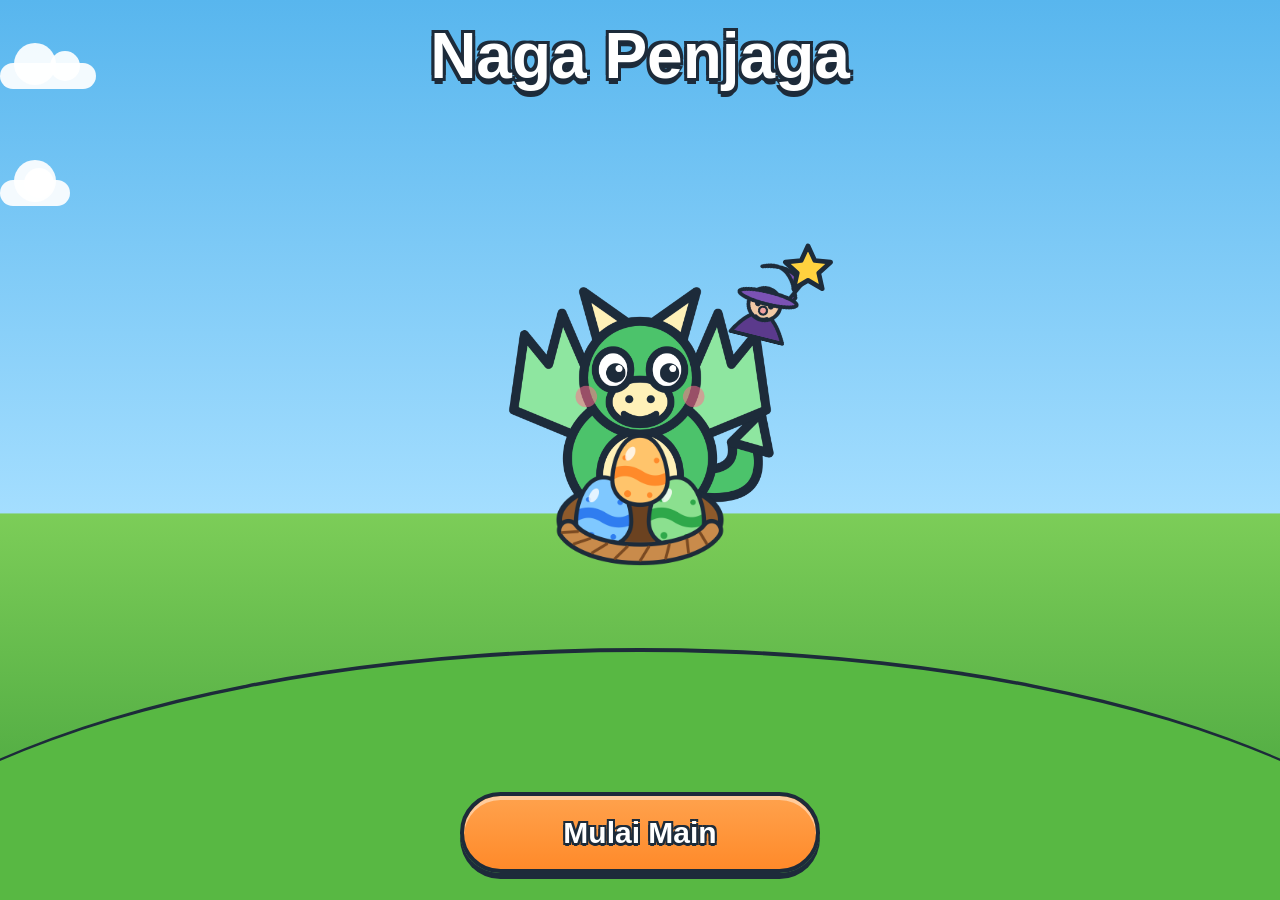
==== index.html @ 7de500db "Menu Jeda: hapus catatan keterangan, tambah modal konfirmasi untuk Ke menu dan Mulai ulang Co-Author" ====
<!DOCTYPE html>
<html lang="id">
<head>
<meta charset="utf-8">
<meta name="viewport" content="width=device-width,initial-scale=1,maximum-scale=1,user-scalable=no">
<meta name="theme-color" content="#14291c">
<title>Naga Penjaga</title>
<style>
*{box-sizing:border-box}
/* ---- Token gaya visual baru (dari papan konsep, lihat gaya/pedoman-gaya-visual.md) ---- */
:root{
  /* gaya kartun garis tebal (cabang redesign-kartun): satu warna garis --ng-garis, garis 4 px, bayangan padat tanpa blur */
  --ng-garis:#1D2B3A;
  --ng-pil-biru:#2F7DF0;--ng-pil-biru-atas:#5B9AF5;--ng-pil-ungu:#9B5DE5;--ng-pil-ungu-atas:#B07BEB;
  --ng-es:#5BC0F0;--ng-api:#FF6B3D;--ng-angin:#4CC36B;--ng-sihir:#7B52B5;
  --ng-panel-biru:#FFF8E7;--ng-panel-ungu:#F1E7FF;--ng-panel-putih:#FFF8E7;--ng-panel-tepi:#1D2B3A;
  --ng-teks:#1D2B3A;--ng-teks-kecil:#46586B;--ng-teks-bayang:#1D2B3A;--ng-hud-gelap:rgba(29,43,58,.6);
  --ng-tombol-utama-atas:#FFA24D;--ng-tombol-utama:#FF8A2A;--ng-tombol-utama-tepi:#1D2B3A;
  --ng-tombol-kedua-atas:#5B9AF5;--ng-tombol-kedua:#2F7DF0;--ng-tombol-kedua-tepi:#1D2B3A;
  --ng-tombol-khusus-atas:#B07BEB;--ng-tombol-khusus:#9B5DE5;--ng-tombol-khusus-tepi:#1D2B3A;
  --ng-tombol-pasif-atas:#B3BFD0;--ng-tombol-pasif:#9AA8BD;--ng-tombol-pasif-tepi:#1D2B3A;
  --ng-r-panel:24px;--ng-r-pil:999px;--ng-r-tombol:999px;
  --ng-bayang-panel:0 7px 0 #1D2B3A;--ng-bayang-pil:0 4px 0 #1D2B3A;
  --ng-kilau-atas:inset 0 4px 0 rgba(255,255,255,.45);--ng-kilau-lembut:linear-gradient(180deg,rgba(255,255,255,.35),rgba(255,255,255,0));
  --ng-huruf:"Nunito","Poppins","Segoe UI","Trebuchet MS",Roboto,"Helvetica Neue",Arial,sans-serif;
}
html,body{margin:0;height:100%;overflow:hidden;background:#18331f;color:var(--ng-teks);font-family:var(--ng-huruf);-webkit-tap-highlight-color:transparent;-webkit-user-select:none;user-select:none}
#stage{position:fixed;left:0;top:0;right:0;bottom:0;display:flex;align-items:center;justify-content:center}
canvas{display:block;touch-action:none;background:#3a6542}
.overlay{position:fixed;left:0;top:0;right:0;bottom:0;display:flex;padding:12px;background:rgba(29,43,58,.72);overflow:auto;-webkit-overflow-scrolling:touch;z-index:5}
.overlay.hidden{display:none}
.panel{margin:auto;width:100%;max-width:480px;background:linear-gradient(180deg,var(--ng-panel-putih),var(--ng-panel-biru));border:4px solid var(--ng-panel-tepi);border-radius:var(--ng-r-panel);padding:18px 16px 20px;box-shadow:var(--ng-bayang-panel);color:var(--ng-teks)}
h1{margin:0 0 2px;font-size:26px;line-height:1.2;font-weight:800}
h2{margin:0 0 6px;font-size:26px;line-height:1.25;font-weight:800}
h3{margin:16px 0 8px;font-size:13px;letter-spacing:.05em;text-transform:uppercase;color:var(--ng-teks-kecil);font-weight:800}
.sub{margin:0;color:var(--ng-teks-kecil);font-size:15px;line-height:1.4;font-weight:600}
.seg button,.chip{font:inherit;color:var(--ng-teks);cursor:pointer;border:3px solid var(--ng-garis);background:#fff;border-radius:16px;box-shadow:0 3px 0 var(--ng-garis)}
.seg button.sel,.chip.sel{border-color:var(--ng-garis) !important;background:linear-gradient(180deg,var(--ng-tombol-kedua-atas),var(--ng-tombol-kedua)) !important;color:#fff;text-shadow:-1.5px -1.5px 0 #1D2B3A,1.5px -1.5px 0 #1D2B3A,-1.5px 1.5px 0 #1D2B3A,1.5px 1.5px 0 #1D2B3A,0 2px 0 #1D2B3A;box-shadow:inset 0 3px 0 rgba(255,255,255,.4),0 3px 0 var(--ng-garis)}
.seg{display:grid;grid-template-columns:1fr 1fr;gap:8px}
.seg button{padding:12px 8px;font-size:15px;min-height:46px;font-weight:700}
.chips{display:grid;grid-template-columns:1fr 1fr;gap:8px}
.chip{padding:12px 8px;font-size:17px;font-weight:800;min-height:48px}
.btn{--atas:var(--ng-tombol-kedua-atas);--isi:var(--ng-tombol-kedua);--tepi:var(--ng-tombol-kedua-tepi);position:relative;font:inherit;font-weight:800;font-size:17px;min-height:48px;padding:10px 18px;border-radius:var(--ng-r-tombol);border:4px solid var(--tepi);background:linear-gradient(180deg,var(--atas),var(--isi));color:#fff;cursor:pointer;text-shadow:-2px -2px 0 var(--tepi),2px -2px 0 var(--tepi),-2px 2px 0 var(--tepi),2px 2px 0 var(--tepi),0 3px 0 var(--tepi);box-shadow:var(--ng-kilau-atas),0 5px 0 var(--tepi)}
.btn::after{content:"";position:absolute;left:12px;right:12px;top:4px;height:32%;border-radius:999px;background:var(--ng-kilau-lembut);pointer-events:none}
.btn:active{transform:translateY(3px);box-shadow:var(--ng-kilau-atas),0 1px 0 var(--tepi)}
.btn.primary{--atas:var(--ng-tombol-utama-atas);--isi:var(--ng-tombol-utama);--tepi:var(--ng-tombol-utama-tepi)}
.btn.khusus{--atas:var(--ng-tombol-khusus-atas);--isi:var(--ng-tombol-khusus);--tepi:var(--ng-tombol-khusus-tepi)}
.btn.pasif{--atas:var(--ng-tombol-pasif-atas);--isi:var(--ng-tombol-pasif);--tepi:var(--ng-tombol-pasif-tepi)}
.big{width:100%;margin-top:18px;font-size:19px}
.row{display:flex;gap:8px;margin-top:16px}
.row .btn{flex:1}
.stats{display:grid;grid-template-columns:1fr 1fr;gap:8px;margin:12px 0 0;font-size:14px}
.stats div{background:#fff;border:3px solid var(--ng-garis);border-radius:12px;padding:6px 8px;color:var(--ng-teks-kecil)}
.stats b{display:block;font-size:20px;color:var(--ng-teks)}
.note{font-size:12.5px;color:#5568a0;margin-top:12px;line-height:1.45;font-weight:600}
.story-emoji{font-size:84px;text-align:center;line-height:1.15;margin-top:4px;min-height:96px}
.story-emoji img{height:1.1em;width:auto;max-width:46%;object-fit:contain;vertical-align:middle;filter:drop-shadow(0 4px 3px rgba(20,30,80,.3))}
.story-text{font-size:22px;text-align:center;line-height:1.35;margin:8px 4px 4px;font-weight:800;min-height:90px}
.dots{display:flex;gap:8px;justify-content:center;margin:10px 0 4px}
.dot{width:10px;height:10px;border-radius:50%;background:#b4c4ea}
.dot.on{background:var(--ng-tombol-utama)}
.link{display:block;margin:6px auto 0;background:none;border:0;color:#3a5fa8;font:inherit;font-weight:700;text-decoration:underline;padding:12px;cursor:pointer;min-height:44px}
.rv{background:#fff;border:3px solid var(--ng-garis);border-radius:12px;padding:8px 10px;margin-top:8px;font-size:15px;line-height:1.4;border-left:8px solid var(--ng-api);color:var(--ng-teks)}
.rv.ok{border-left-color:var(--ng-angin)}
.rv small{display:block;color:#5568a0;font-size:12.5px}
.rv b{font-size:17px}
#rvList{max-height:52vh;overflow:auto;margin-top:6px}
.cols{display:block}
@media (max-height:780px) and (min-width:600px){          /* layar pendek dan lebar (HP mendatar, laptop kecil, 1280x720, 1024x600): menu dua kolom dan jarak dirapatkan; target sentuh tetap minimal 44 piksel */
  .overlay{padding:8px}
  .panel{padding:12px 14px 14px;border-radius:16px}
  #menu .panel{max-width:760px}
  .cols{display:grid;grid-template-columns:1fr 1fr;gap:0 18px;align-items:start}
  h1{font-size:22px} h2{font-size:21px;margin-bottom:4px}
  h3{margin:10px 0 5px;font-size:12px}
  .sub{font-size:13px;line-height:1.35}
  .seg button{min-height:44px;padding:8px 6px;font-size:14px}
  .chips{grid-template-columns:1fr 1fr 1fr;gap:6px}
  .chip{min-height:44px;padding:4px 2px;font-size:13px;line-height:1.1}
  .big{margin-top:12px;font-size:17px}
  .note{font-size:11.5px;line-height:1.35;margin-top:8px}
  .story-emoji{font-size:52px;min-height:60px;margin-top:0}
  .story-text{font-size:18px;min-height:60px;margin:4px 4px 2px}
  .dots{margin:6px 0 2px}
  .link{padding:8px;margin-top:2px}
  .stats{grid-template-columns:repeat(3,1fr);gap:6px;margin-top:8px;font-size:12px}
  .stats div{padding:6px 8px}
  .stats b{font-size:17px}
  .row{margin-top:10px}
  #rvList{max-height:42vh}
}
@media (max-width:599px) and (max-height:900px){          /* HP tegak: tombol dan jarak sedikit dirapatkan supaya menu tetap muat tanpa digulir; target sentuh tetap ≥ 44 px */
  .seg button{min-height:44px;padding:9px 8px}
  .chip{min-height:44px;padding:8px 6px;font-size:16px}
  h3{margin:12px 0 6px}
  .big{margin-top:12px}
  .note{font-size:12px;line-height:1.35;margin-top:8px}
}
@media (max-width:599px) and (max-height:700px){          /* HP tegak pendek (±640 tinggi): menu dirapatkan lagi supaya tampil utuh tanpa digulir; target sentuh tetap ≥ 44 px */
  .panel{padding:12px 14px 14px}
  .sub{font-size:13px;line-height:1.3}
  h3{margin:8px 0 4px;font-size:12px}
  .seg button{min-height:44px;padding:6px 8px;font-size:14px}
  .chips{grid-template-columns:1fr 1fr 1fr;gap:6px}
  .chip{min-height:44px;padding:4px 2px;font-size:13px;line-height:1.1}
  .big{margin-top:10px}
  .tg{min-height:44px}
  #setbar{margin-bottom:4px}
}
@media (max-height:400px) and (min-width:600px){          /* HP mendatar paling pendek (±360): dirapatkan lagi supaya menu dan layar selesai tidak perlu digulir */
  .panel{padding:6px 12px 8px}
  h1{font-size:20px} h2{font-size:19px;margin-bottom:2px}
  h3{margin:6px 0 4px}
  .sub{font-size:12px;line-height:1.3}
  .big{margin-top:8px}
  .note{font-size:10.5px;margin-top:5px;line-height:1.25}
  .big{min-height:44px;padding:6px 18px}
  .stats{margin-top:6px} .stats div{padding:4px 8px} .stats b{font-size:16px}
  .row{margin-top:8px}
  #end .row + .row{margin-top:6px !important}
  #rvList{max-height:36vh}
}
.lp-ico{font-size:64px;line-height:1.2;margin-bottom:4px}
.hp{display:inline-block;width:.5em;height:.88em;vertical-align:-.1em;border:.07em solid var(--ng-garis);border-radius:.12em;background:#fff;box-shadow:0 .05em 0 var(--ng-garis)}
.lp-ico span{display:inline-block;transition:transform .25s}
.lp-ico span.lebar{transform:rotate(90deg)}
@media (max-height:780px) and (min-width:600px){.lp-ico{font-size:48px}}
/* ---- Tombol pengaturan Musik / Suara / Efek gambar (dipakai di menu dan di menu Jeda) ---- */
.tgbar{display:flex;gap:6px;flex:none}
.tg{flex:1 1 0;min-width:64px;min-height:48px;padding:3px 4px;font:inherit;cursor:pointer;border:3px solid var(--ng-garis);background:var(--ng-panel-putih);color:var(--ng-teks);border-radius:16px;display:flex;flex-direction:column;align-items:center;justify-content:center;gap:0;line-height:1.05;box-shadow:0 3px 0 var(--ng-garis)}
.tg-i{position:relative;display:block;height:20px}
.tg-i svg{width:20px;height:20px;display:block;fill:none;stroke:currentColor;stroke-width:2.6;stroke-linecap:round;stroke-linejoin:round}
.tg-t{font-size:12px;font-weight:800}
.tg-s{font-size:10.5px;opacity:.85;font-weight:700}
.tg.on{color:#fff;background:linear-gradient(180deg,var(--ng-tombol-kedua-atas),var(--ng-tombol-kedua));box-shadow:inset 0 3px 0 rgba(255,255,255,.4),0 3px 0 var(--ng-garis);text-shadow:-1px -1px 0 #1D2B3A,1px -1px 0 #1D2B3A,-1px 1px 0 #1D2B3A,1px 1px 0 #1D2B3A}
.tg.on .tg-i svg{stroke:#fff;filter:drop-shadow(0 1px 0 #1D2B3A)}
.tg.off{background:#DCE3EC}
.tg.off .tg-i::after{content:"";position:absolute;left:-2px;right:-2px;top:50%;height:3px;margin-top:-1px;background:#E0455B;border:1px solid var(--ng-garis);border-radius:2px;transform:rotate(-35deg)}
#menu{flex-direction:column}
#menu .panel{flex:none}
#setbar{align-self:flex-end;margin:0 0 6px;width:min(100%,360px)}
#pauseSet{display:grid;grid-template-columns:repeat(3,1fr);gap:8px}
@media (max-height:430px) and (min-width:600px){          /* HP mendatar paling pendek: tombol pengaturan jadi lajur tegak di kanan, tidak menimpa kotak menu */
  #menu{flex-direction:row;align-items:flex-start}
  #menu .panel{flex:1 1 auto;min-width:0}
  #setbar{order:2;flex-direction:column;align-self:flex-start;margin:0 0 0 8px;width:72px}
  #setbar .tg{flex:none;min-width:0;width:100%}
}
/* ---- Layar sambutan: semua ukuran dan gerak diatur dari SPLASH di Bagian 1 ---- */
#splash{padding:0;overflow:hidden;z-index:8;background:linear-gradient(180deg,#58b6ee 0%,#a4deff 57%,#7ccd58 57.1%,#3f9e3a 100%);touch-action:manipulation}
.sp-hill{position:absolute;left:-15%;right:-15%;bottom:-6%;height:34%;border-radius:50% 50% 0 0 / 100% 100% 0 0;background:#58b843}
.sp-cloud{position:absolute;height:26px;border-radius:26px;background:rgba(255,255,255,.92);animation:spDrift var(--t,70s) linear infinite}
.sp-cloud::before,.sp-cloud::after{content:"";position:absolute;background:inherit;border-radius:50%}
.sp-cloud::before{width:42px;height:42px;left:14px;top:-20px}
.sp-cloud::after{width:30px;height:30px;right:16px;top:-12px}
.sp-ball{position:absolute;z-index:1;border-radius:50%;display:flex;align-items:center;justify-content:center;font-weight:900;color:var(--ng-teks);background-size:100% 100%;background-repeat:no-repeat;filter:drop-shadow(0 4px 5px rgba(0,0,0,.25));animation:spFloat 6s ease-in-out infinite alternate}
.sp-ball.orb::before{content:"";position:absolute;z-index:-1;width:62%;height:62%;border-radius:50%;background:#fff;box-shadow:inset 0 2px 3px rgba(0,0,0,.18)}
.sp-col{--dr:min(64vw,40vh,280px);position:relative;z-index:2;width:100%;max-width:var(--sp-col,480px);height:100%;margin:0 auto;padding:max(14px,2.5vh) 16px max(18px,3vh);display:flex;flex-direction:column;align-items:center}
.sp-title{margin:0;text-align:center;font-size:clamp(34px,min(11vw,8.5vh),64px);line-height:1.05;font-weight:900;color:#fff;text-shadow:0 3px 0 var(--ng-pil-biru),0 6px 0 #173d70,0 10px 16px rgba(0,0,0,.28)}
.sp-art{position:relative;flex:1 1 auto;width:100%;min-height:0;display:flex;align-items:center;justify-content:center}
.sp-scene{position:relative;width:var(--dr);height:calc(var(--dr)*1.12)}
.sp-scene img{width:1em;height:1em;object-fit:contain;display:block;margin:0 auto;pointer-events:none}
.sp-dragon{position:absolute;left:0;right:0;top:0;text-align:center;font-size:var(--dr);line-height:1;filter:drop-shadow(0 8px 6px rgba(0,0,0,.22));animation:spBob var(--sp-bob,3.6s) ease-in-out infinite}
.sp-egg{position:absolute;left:0;right:0;bottom:0;text-align:center;font-size:calc(var(--dr)*.42);line-height:1;filter:drop-shadow(0 4px 3px rgba(0,0,0,.25))}
.sp-egg img{width:2.15em;max-width:none;height:auto;margin:0 auto}
.sp-wiz{position:absolute;right:-16%;top:-10%;font-size:calc(var(--dr)*.34);line-height:1;transform:rotate(14deg)}
.sp-wiz>span{display:block;animation:spWiz var(--sp-wiz,2.8s) ease-in-out infinite}
.sp-spark{position:absolute;right:-20%;top:-14%;font-size:calc(var(--dr)*.2);line-height:1;animation:spTwinkle 1.4s ease-in-out infinite}
.sp-btn{flex:none;width:min(100%,360px);min-height:max(60px,9vh);padding:8px 24px;font:inherit;font-weight:900;font-size:clamp(22px,6vw,30px);border-radius:999px;border:3px solid var(--ng-tombol-utama-tepi);color:#fff;background:linear-gradient(var(--ng-tombol-utama-atas),var(--ng-tombol-utama));text-shadow:0 2px 0 var(--ng-tombol-utama-tepi),0 0 8px var(--ng-teks-bayang);box-shadow:var(--ng-kilau-atas),0 6px 0 var(--ng-tombol-utama-tepi),0 12px 20px rgba(0,0,0,.25);cursor:pointer;animation:spPulse var(--sp-pulse,1.6s) ease-in-out infinite}
.sp-btn:active{transform:translateY(4px);box-shadow:var(--ng-kilau-atas),0 2px 0 var(--ng-tombol-utama-tepi);animation:none}
@keyframes spBob{0%,100%{transform:translateY(0)}50%{transform:translateY(calc(var(--dr)*-.035))}}
@keyframes spWiz{0%,100%{transform:translateY(0) rotate(-5deg)}50%{transform:translateY(-6%) rotate(6deg)}}
@keyframes spTwinkle{0%,100%{opacity:.35;transform:scale(.7)}50%{opacity:1;transform:scale(1.15)}}
@keyframes spPulse{0%,100%{transform:scale(1)}50%{transform:scale(1.06)}}
@keyframes spFloat{from{transform:translateY(calc(var(--amp,14px)*-1)) rotate(-6deg)}to{transform:translateY(var(--amp,14px)) rotate(6deg)}}
@keyframes spDrift{from{transform:translateX(-30vw)}to{transform:translateX(130vw)}}
body.noefek #splash *{animation:none !important}
@media (max-height:430px) and (min-width:600px){          /* HP mendatar pendek: judul dan tombol di kiri, gambar di kanan */
  .sp-col{--dr:min(54vh,260px);max-width:760px;display:grid;grid-template-columns:1fr 1fr;grid-template-rows:1fr 1fr;grid-template-areas:"t a" "b a";column-gap:16px;align-items:center;padding:10px 20px}
  .sp-title{grid-area:t;align-self:end;font-size:clamp(28px,11vh,48px)}
  .sp-art{grid-area:a;height:100%}
  .sp-btn{grid-area:b;align-self:start;margin:10px auto 0;min-height:56px}
}
/* ---- Layar selesai (menang / kalah / tamat): medali, pita, bintang, pelat, tombol ---- */
.ez{max-width:420px;padding:18px 18px 22px;position:relative}
.ez::before{content:"";position:absolute;inset:7px;border-radius:15px;border:1.5px solid rgba(43,98,164,.18);pointer-events:none}
.ez-hero{position:relative;width:116px;height:116px;margin:-8px auto 0;border-radius:50%;display:flex;align-items:center;justify-content:center;padding-bottom:26px;font-size:60px;line-height:1;font-family:"Apple Color Emoji","Segoe UI Emoji","Noto Color Emoji",sans-serif;border:4px solid var(--ng-pil-biru);background:radial-gradient(circle at 50% 28%,#ffffff 0%,#dbe7fb 60%,#bfd2f0 100%);box-shadow:inset 0 6px 9px rgba(30,50,110,.28),0 4px 0 var(--ng-pil-biru),0 14px 14px rgba(20,30,80,.28)}
.ez-hero::before{content:"";position:absolute;inset:5px;border-radius:50%;border:2px solid #f4b92a;opacity:.8;pointer-events:none}
.ez-hero img{height:76px;width:auto;max-width:92px;object-fit:contain;position:relative;filter:drop-shadow(0 4px 2px rgba(20,30,80,.35))}
.ez-hero .len{position:absolute;right:0;top:-8px;font-size:34px;filter:drop-shadow(0 3px 2px rgba(20,30,80,.35))}
.ez-pita{--c-hi:#3b78c4;--c:#2b62a4;--c-lo:#1f4f8a;--c-tail-hi:#1f4f8a;--c-tail-lo:#173d70;--c-edge:#173d70;position:relative;height:74px;margin:-34px 0 0}
.ez-pita.kalah{--c-hi:#c8404f;--c:#a02334;--c-lo:#7b1a2a;--c-tail-hi:#7b1a2a;--c-tail-lo:#4a0f19;--c-edge:#4a0f19}
.ez-pita .tail{position:absolute;top:16px;width:64px;height:54px;background:linear-gradient(180deg,var(--c-tail-hi),var(--c-tail-lo));clip-path:polygon(0 0,100% 0,100% 100%,0 100%,24% 50%);filter:drop-shadow(0 3px 0 var(--c-edge))}
.ez-pita .tail.l{left:0}.ez-pita .tail.r{right:0;transform:scaleX(-1)}
.ez-pita .fold{position:absolute;top:56px;width:18px;height:14px;background:var(--c-edge);clip-path:polygon(0 0,100% 0,100% 100%)}
.ez-pita .fold.l{left:50px}.ez-pita .fold.r{right:50px;transform:scaleX(-1)}
.ez-pita .band{position:absolute;left:36px;right:36px;top:0;height:58px;display:flex;align-items:center;justify-content:center;border:3px solid var(--c-edge);border-radius:var(--ng-r-pil);background:linear-gradient(180deg,var(--c-hi) 0%,var(--c) 48%,var(--c-lo) 100%);box-shadow:inset 0 2px 0 rgba(255,255,255,.55),0 4px 0 var(--c-edge),0 12px 14px rgba(8,18,50,.35)}
.ez-pita .band::before{content:"";position:absolute;inset:3px;border-radius:var(--ng-r-pil);border:2px solid #f4b92a;opacity:.9;pointer-events:none}
.ez-pita .band::after{content:"";position:absolute;left:10px;right:10px;top:5px;height:30%;border-radius:999px;background:var(--ng-kilau-lembut);pointer-events:none}
.ez-pita .band b{position:relative;z-index:1;font-size:31px;letter-spacing:.05em;text-transform:uppercase;font-weight:900;color:#fff;text-shadow:0 2px 0 var(--c-edge),0 -1px 0 var(--c-edge),1px 0 0 var(--c-edge),-1px 0 0 var(--c-edge),0 4px 6px rgba(0,0,0,.35)}
.ez-bintang{display:flex;justify-content:center;align-items:flex-end;gap:6px;height:72px;margin-top:6px}
.ez-bintang .star{position:relative;width:60px;height:57px}
.ez-bintang .star i,.ez-bintang .star u{position:absolute;display:block;clip-path:polygon(50% 0,61% 35%,98% 35%,68% 57%,79% 91%,50% 70%,21% 91%,32% 57%,2% 35%,39% 35%)}
.ez-bintang .star i{inset:0;background:#6b4708;filter:drop-shadow(0 3px 0 rgba(60,40,5,.55))}
.ez-bintang .star u{inset:4px 4px 5px 4px;background:linear-gradient(180deg,#ffe27a 0%,#f4b92a 50%,#c98a0e 100%)}
.ez-bintang .star.mid{width:72px;height:68px;margin-bottom:8px}
.ez-bintang .star.off u{background:linear-gradient(180deg,#8fa5d4,#5d74ab)}
.ez-bintang .star.off i{background:#33457a;filter:none}
.ez-bintang.pop .star{animation:ezPop .5s cubic-bezier(.3,1.6,.5,1) both}
.ez-bintang.pop .star:nth-child(2){animation-delay:.12s}.ez-bintang.pop .star:nth-child(3){animation-delay:.24s}
@keyframes ezPop{from{transform:scale(.2);opacity:0}to{transform:scale(1);opacity:1}}
body.noefek .ez-bintang.pop .star{animation:none}
.ez-rule{height:2px;margin:14px 8px 12px;background:#b7c6e6;border-bottom:1px solid rgba(255,255,255,.9)}
.ez-pesan{margin:10px 6px 0;text-align:center;font-size:19px;line-height:1.35;font-weight:800;color:var(--ng-teks-kecil)}
.ez-info{display:grid;grid-template-columns:1.25fr 1fr;gap:10px;margin-top:12px}
.ez-plat{border-radius:14px;padding:8px 8px 9px;text-align:center;border:2px solid #b7c6e6;background:linear-gradient(180deg,#d6e0f6,#e4ebfa);box-shadow:inset 0 3px 5px rgba(30,50,110,.2),0 2px 0 rgba(255,255,255,.9)}
.ez-plat small{display:block;font-size:12px;font-weight:800;letter-spacing:.08em;text-transform:uppercase;color:var(--ng-teks-kecil)}
.ez-plat strong{display:block;font-size:30px;line-height:1.1;color:var(--ng-teks);font-weight:900}
.ez-slots{display:flex;justify-content:center;gap:6px;margin-top:5px}
.ez-slot{width:38px;height:38px;border-radius:50%;display:flex;align-items:center;justify-content:center;font-size:22px;line-height:1;font-family:"Apple Color Emoji","Segoe UI Emoji","Noto Color Emoji",sans-serif;background:radial-gradient(circle at 50% 30%,#c9d6f0,#aebfe3);box-shadow:inset 0 3px 4px rgba(30,50,110,.4),0 2px 0 rgba(255,255,255,.9);border:2px solid #7f98cf}
.ez-slot img{height:26px;width:auto;max-width:28px;object-fit:contain}
.ez-slot.off>*{filter:grayscale(1);opacity:.3}
.ez-stat{margin-top:12px;padding:6px 8px;border-radius:12px;text-align:center;font-size:13px;font-weight:700;line-height:1.55;color:var(--ng-teks-kecil);border:2px solid #b7c6e6;background:linear-gradient(180deg,#d6e0f6,#e4ebfa);box-shadow:inset 0 2px 4px rgba(30,50,110,.2),0 2px 0 rgba(255,255,255,.9)}
.ez-stat b{color:var(--ng-teks);font-weight:900}
.ez-stat span{white-space:nowrap}
.ez-stat span+span::before{content:"·";margin:0 6px;opacity:.6}
.ez-tombol{display:grid;gap:12px;margin-top:16px}
.ez-tombol .btn{min-height:54px;font-size:21px}
.ez-tombol .btn.khusus,.ez-tombol .btn.pasif{min-height:50px;font-size:19px}
@media (max-height:800px) and (min-width:620px){
  .ez{max-width:760px;display:grid;grid-template-columns:1fr 1fr;column-gap:20px;align-items:center;padding:12px 18px 16px}
  .ez::before{inset:6px}
  .ez-kiri{grid-column:1}.ez-kanan{grid-column:2}
  .ez-hero{width:84px;height:84px;padding-bottom:22px;margin-top:-4px;border-width:3px;font-size:42px}
  .ez-hero img{height:54px;max-width:66px}.ez-hero .len{font-size:26px;right:0;top:-6px}
  .ez-pita{margin-top:-22px}
  .ez-bintang{height:52px;margin-top:2px}.ez-bintang .star{width:44px;height:42px}.ez-bintang .star.mid{width:54px;height:51px;margin-bottom:6px}
  .ez-rule{margin:8px 8px 6px}.ez-pesan{margin-top:6px;font-size:17px}
  .ez-info{gap:8px;margin-top:0}.ez-plat{padding:5px 6px 6px}.ez-plat strong{font-size:24px}.ez-slot{width:32px;height:32px;font-size:18px}.ez-slot img{height:22px}.ez-slots{margin-top:3px}
  .ez-stat{margin-top:8px;padding:4px 6px;font-size:12px;line-height:1.4}
  .ez-tombol{margin-top:8px;gap:6px;grid-template-columns:1fr 1fr}
  .ez-tombol .btn{min-height:46px;font-size:19px;padding:4px 10px}
  .ez-tombol .btn:first-child{grid-column:1 / -1}
  .ez-tombol:has(.btn:nth-child(2):not(.hidden)):has(.btn:nth-child(4):not(.hidden)) .btn.khusus{grid-column:1 / -1;order:9}
}
@media (max-width:380px){.ez-pita .band b{font-size:27px}.ez-pesan{font-size:17px}.ez-tombol .btn{font-size:19px}}
.hidden{display:none !important}
/* ---- Penyesuaian gaya kartun garis tebal: garis #1D2B3A, bayangan padat, tanpa kilau lembut ---- */
.story-emoji{display:flex;justify-content:center;align-items:center;gap:6px}
.story-emoji img{height:1.15em;width:auto;max-width:none;min-width:0;flex:0 1 auto;filter:none}
.story-emoji .ex{display:flex;align-items:center;justify-content:center;gap:6px;font-size:36px;font-weight:900;color:var(--ng-teks);white-space:nowrap}
.story-emoji .ex img{height:62px;width:auto;max-width:none;flex:none}
.story-emoji .ex b{font-weight:900}
.sp-hill{border-top:4px solid var(--ng-garis)}
.sp-title{color:#fff;text-shadow:-3px -3px 0 #1D2B3A,3px -3px 0 #1D2B3A,-3px 3px 0 #1D2B3A,3px 3px 0 #1D2B3A,0 6px 0 #1D2B3A}
.sp-btn{border:4px solid var(--ng-garis);text-shadow:-2px -2px 0 #1D2B3A,2px -2px 0 #1D2B3A,-2px 2px 0 #1D2B3A,2px 2px 0 #1D2B3A,0 3px 0 #1D2B3A;box-shadow:var(--ng-kilau-atas),0 6px 0 #1D2B3A}
.sp-btn:active{box-shadow:var(--ng-kilau-atas),0 2px 0 #1D2B3A}
.sp-ball.kartun{background-size:contain;color:transparent;filter:none}
.sp-dragon,.sp-egg{filter:none}
.kt .sp-egg{bottom:-6%}.kt .sp-egg img{width:1.55em}
.kt .sp-dragon{top:-8%}.kt .sp-wiz{right:-12%}
.ez::before,.ez-hero::before,.ez-pita .band::before{display:none}
.ez-hero{border:4px solid #1D2B3A;background:#FFF8E7;box-shadow:0 5px 0 #1D2B3A}
.ez-hero .len{filter:none}
.ez-hero .len .bt,.ez-hero .len img{width:1em;height:1em;max-width:none;object-fit:contain}
.ez-hero svg.ik{width:58px;height:58px}
.ez-pita{--c-hi:#5B9AF5;--c:#2F7DF0;--c-lo:#2A6FD8;--c-tail-hi:#2A6FD8;--c-tail-lo:#1F5CB8;--c-edge:#1D2B3A}
.ez-pita.kalah{--c-hi:#FF7A7A;--c:#E8454F;--c-lo:#C8323D;--c-tail-hi:#C8323D;--c-tail-lo:#A0242E;--c-edge:#1D2B3A}
.ez-pita .tail{filter:drop-shadow(2px 0 0 #1D2B3A) drop-shadow(-2px 0 0 #1D2B3A) drop-shadow(0 2px 0 #1D2B3A) drop-shadow(0 -2px 0 #1D2B3A)}
.ez-pita .band{border-width:4px;box-shadow:inset 0 4px 0 rgba(255,255,255,.4),0 5px 0 #1D2B3A}
.ez-pita .band b{text-shadow:-2px -2px 0 #1D2B3A,2px -2px 0 #1D2B3A,-2px 2px 0 #1D2B3A,2px 2px 0 #1D2B3A,0 3px 0 #1D2B3A}
.ez-bintang .star i{background:#1D2B3A;filter:none}
.ez-bintang .star u{background:#FFD23F}
.ez-bintang .star.off u{background:#B9C4D4}
.ez-bintang .star.off i{background:#1D2B3A}
.ez-rule{background:#1D2B3A;height:3px;border-bottom:0;border-radius:2px}
.ez-plat,.ez-stat{border:3px solid #1D2B3A;background:#fff;box-shadow:0 3px 0 #1D2B3A}
.ez-slot{border:3px solid #1D2B3A;background:#EAF0F6;box-shadow:none}
.ez-slot img{height:28px}
.ez-slot.off>*{filter:grayscale(1);opacity:.35}
.bt,.ik{width:1.1em;height:1.1em;vertical-align:-.2em}
.ez-stat .bt{width:1.25em;height:1.25em}
@media (max-width:599px) and (max-height:820px){          /* HP tegak pendek: hanya panel, gambar naga, dan bintang yang mengecil; tombol tidak diubah, supaya semua tombol muat tanpa digulir */
  .ez{padding:12px 16px 16px}
  .ez-hero{width:84px;height:84px;padding-bottom:20px;font-size:42px;margin-top:-4px;border-width:3px}
  .ez-hero img{height:54px;max-width:66px}
  .ez-hero svg.ik{width:40px;height:40px}
  .ez-hero .len{font-size:26px;top:-6px}
  .ez-pita{margin-top:-24px}
  .ez-bintang{height:50px;margin-top:2px}.ez-bintang .star{width:42px;height:40px}.ez-bintang .star.mid{width:52px;height:49px;margin-bottom:6px}
  .ez-info{margin-top:8px;gap:8px}.ez-plat{padding:5px 6px 6px}.ez-plat strong{font-size:24px}.ez-slot{width:32px;height:32px}.ez-slot img{height:22px}
  .ez-stat{margin-top:8px;padding:4px 6px;font-size:12px;line-height:1.4}
  .ez-tombol{margin-top:12px;gap:8px}
}
</style>
</head>
<body>
<div id="stage"><canvas id="c"></canvas></div>

<!-- LAYAR SAMBUTAN (tampil pertama setiap halaman dibuka; isinya diisi dari SPLASH di Bagian 1) -->
<div id="splash" class="overlay">
  <div class="sp-hill"></div>
  <div class="sp-cloud" style="top:7%;width:96px;--t:80s;animation-delay:-20s"></div>
  <div class="sp-cloud" style="top:20%;width:70px;--t:110s;animation-delay:-70s"></div>
  <div id="spBalls"></div>
  <div class="sp-col">
    <h1 class="sp-title" id="spTitle"></h1>
    <div class="sp-art"><div class="sp-scene">
      <div class="sp-dragon" id="spDragon"></div>
      <div class="sp-egg" id="spEgg"></div>
      <div class="sp-wiz"><span id="spWiz"></span></div>
      <div class="sp-spark" id="spSpark"></div>
    </div></div>
    <button type="button" class="sp-btn" id="spGo"></button>
  </div>
</div>

<!-- MENU -->
<div id="menu" class="overlay hidden">
  <div class="tgbar" id="setbar"></div>
  <div class="panel"><div class="cols"><div class="col">
    <h1><img id="menuNaga" src="[data-uri]" alt="" style="height:1.5em;width:auto;vertical-align:middle;margin-right:4px" onerror="this.replaceWith(document.createTextNode('🐲 '))">Naga Penjaga</h1>
    <p class="sub">Isi kotak di panel dengan peluru dan bola yang dibidik. 3 stage, 1 penyihir jahat!</p>

    <h3>1. Tingkat</h3>
    <div class="seg" id="levels">
      <button type="button" class="sel" data-v="mudah">Mudah</button>
      <button type="button" data-v="menantang">Menantang</button>
    </div>

    <h3>2. Waktu (per stage 5 menit)</h3>
    <div class="seg" id="times">
      <button type="button" class="sel" data-v="1">Dengan waktu</button>
      <button type="button" data-v="0">Tanpa waktu</button>
    </div>

    </div><div class="col">
    <h3>3. Hitungan (boleh lebih dari satu)</h3>
    <div class="chips" id="ops">
      <button type="button" class="chip sel" data-v="+">+ Tambah</button>
      <button type="button" class="chip sel" data-v="-">− Kurang</button>
      <button type="button" class="chip" data-v="*">× Kali</button>
      <button type="button" class="chip" data-v="/">÷ Bagi</button>
      <button type="button" class="chip" data-v="int">± Bilangan bulat</button>
      <button type="button" class="chip" data-v="dec">0,5 Desimal</button>
      <button type="button" class="chip" data-v="frac">½ Pecahan</button>
    </div>

    <button type="button" class="btn primary big" id="start">Mulai Petualangan</button>
  </div></div></div>
</div>

<!-- CERITA -->
<div id="story" class="overlay hidden">
  <div class="panel">
    <div class="story-emoji" id="storyEmoji"></div>
    <div class="story-text" id="storyText"></div>
    <div class="dots" id="storyDots"></div>
    <button type="button" class="btn primary big" id="storyNext" style="margin-top:8px">Lanjut</button>
    <button type="button" class="link" id="storySkip">Lewati cerita</button>
  </div>
</div>

<!-- SELESAI / KALAH / MENANG -->
<div id="end" class="overlay hidden">
  <div class="panel ez">
    <div class="ez-kiri">
      <div class="ez-hero" id="ezHero"></div>
      <div class="ez-pita" id="ezPita"><div class="tail l"></div><div class="tail r"></div><div class="fold l"></div><div class="fold r"></div><div class="band"><b id="endTitle"></b></div></div>
      <div class="ez-bintang pop" id="ezBintang"></div>
    </div>
    <div class="ez-kanan">
      <div class="ez-info" id="ezInfo"></div>
      <div class="ez-stat" id="endStats"></div>
      <div class="ez-tombol" id="ezTombol">
        <button type="button" class="btn primary" id="btnA"></button>
        <button type="button" class="btn" id="btnM">Main lagi</button>
        <button type="button" class="btn khusus" id="btnR">Lihat jawabanmu</button>
        <button type="button" class="btn pasif" id="btnB">Menu</button>
      </div>
    </div>
  </div>
</div>

<!-- TINJAUAN JAWABAN -->
<div id="review" class="overlay hidden">
  <div class="panel">
    <h2 id="rvTitle">Tinjauan jawaban</h2>
    <p class="sub" id="rvMsg"></p>
    <div id="rvList"></div>
    <div class="row">
      <button type="button" class="btn" id="rvAll">Lihat semua</button>
      <button type="button" class="btn primary" id="rvBack">Kembali</button>
    </div>
  </div>
</div>

<!-- JEDA: layout layar berganti saat bermain -->
<div id="layoutpause" class="overlay hidden" style="z-index:30">
  <div class="panel" style="text-align:center">
    <div class="lp-ico"><span id="lpPhone" class="hp"></span> ↻</div>
    <h2>Putar layar kembali</h2>
    <p class="sub" id="lpSub">ke posisi tegak</p>
    <p class="note">Permainan berhenti. Skor, telur, dan perisaimu aman. Di komputer: ubah ukuran jendela kembali.</p>
  </div>
</div>

<!-- PUTAR HP (hanya dipakai bila layout lebar dimatikan) -->
<div id="rotate" class="overlay hidden" style="z-index:20">
  <div class="panel" style="text-align:center">
    <div class="story-emoji" style="font-size:56px;min-height:0"><span class="hp"></span> ↻</div>
    <h2>Putar HP ke posisi tegak</h2>
    <p class="sub">Game ini dimainkan dengan HP berdiri. Permainan lanjut otomatis.</p>
  </div>
</div>

<!-- JEDA (menggantikan tombol ✕): lanjut, mulai ulang stage, ke menu, dan pengaturan -->
<div id="quit" class="overlay hidden">
  <div class="panel">
    <h2>Jeda</h2>
    <p class="sub">Permainan berhenti sebentar.</p>
    <button type="button" class="btn primary big" id="quitNo">Lanjut main</button>
    <div class="row">
      <button type="button" class="btn" id="pauseRestart">Mulai ulang</button>
      <button type="button" class="btn" id="quitYes">Ke menu</button>
    </div>
    <h3>Suara dan gambar</h3>
    <div class="tgbar" id="pauseSet"></div>
  </div>
</div>
<!-- KONFIRMASI (di atas menu Jeda): muncul sebelum "Ke menu" atau "Mulai ulang" dijalankan -->
<div id="konfirm" class="overlay hidden" style="z-index:7" role="dialog" aria-modal="true" aria-labelledby="kfJudul">
  <div class="panel">
    <h2 id="kfJudul"></h2>
    <p class="sub" id="kfIsi"></p>
    <div class="row" style="margin-top:18px;flex-direction:column-reverse">
      <button type="button" class="btn pasif" id="kfBatal">Batal</button>
      <button type="button" class="btn primary" id="kfYa"></button>
    </div>
  </div>
</div>

<script>
(function () {
'use strict';

/* =====================================================================
   BAGIAN 1 — PENGATURAN (angka-angka yang boleh Anda ubah)
   ===================================================================== */
var W = 600, H = 1000;          // ukuran dunia game; tinggi H menyesuaikan bentuk layar
var LAYOUT_LEBAR_AKTIF = true;  // false = hanya layout tegak: game persis seperti sebelum layout lebar ada (termasuk layar "Putar HP")
var TEGAK_W = 600;              // lebar dunia layout tegak
var WIDE = { W: 1000, H: 600, masuk: 1.05, keluar: 0.95 };   // dunia layout lebar; lebar >= 1,05 x tinggi layar: masuk lebar; <= 0,95 x tinggi: kembali tegak
var TIME_LIMIT = 300;           // detik per stage, jika memilih "Dengan waktu"
var CFG = {
  R: 26, D: 54, shotR: 26, groove: 68, s0: 204,   // ukuran bola, jarak antar bola, lebar jalur; s0 = jarak bola terdepan dari awal jalur saat stage mulai (dulu 420, dimundurkan 4 bola = 216 px)
  N: { mudah: 22, menantang: 26 },                // jumlah bola dasar per stage
  v: { mudah: 8,  menantang: 9  }                 // laju jalur dasar (piksel/detik)
};
var KEYS = {                     // pilihan angka di panel (hasil yang dicari)
  '+': { mudah: [7, 8, 9, 10, 10, 11, 12], menantang: [14, 16, 18, 20, 22, 25] },
  '-': { mudah: [1, 2, 3, 4, 5],           menantang: [3, 4, 5, 6, 7, 8, 9] },
  '*': { mudah: [6, 8, 10, 12, 14, 15, 18, 20, 21, 24], menantang: [12, 24, 30, 36, 42, 48, 60, 66, 72] },
  '/': { mudah: [2, 3, 4],                 menantang: [2, 3, 4, 5, 6] }
};
var OPDOM = { '+': 'n', '-': 'n', '*': 'n', '/': 'n', int: 'i', dec: 'd', frac: 'f' };   // jenis bilangan tiap pilihan
var KEYS_NEW = {                 // angka di panel untuk jenis baru (pecahan: satuan 1/penyebut, lihat FRAC_D)
  int: { mudah: [1, 2, 3, -1, -2, -3], menantang: [1, 2, 3, 4, 5, -1, -2, -3, -4, -5] },   // bilangan bulat: dijumlahkan, boleh negatif
  dec: { mudah: [6, 7, 8, 9, 10], menantang: [8, 9, 10, 11, 12, 13] }                     // desimal: dalam satuan 0,1 (10 = 1,0)
};
var SHIELD_AT = 5;               // jawaban benar berturut-turut untuk mendapat perisai
var FRAC_D = { mudah: [3, 4, 5], menantang: [4, 5, 6] };   // penyebut pecahan di stage 1, 2, 3 (penyebut selalu sama)
var INT_MAX = { mudah: 5, menantang: 9 };                  // bola bilangan bulat: dari -INT_MAX sampai INT_MAX
var DEC_MAX = { mudah: 5, menantang: 9 };                  // bola desimal terbesar: 0,5 (Mudah) / 0,9 (Menantang)
var MIX_SLOW = [1, 0.92, 0.82, 0.78];  // jalur diperlambat bila jenis bilangan dicampur (1, 2, 3, 4 jenis)
var KEYS_PER_ROUND = 3;         // angka di panel berganti setiap 3 pasangan
var MISTAKE_SPEEDUP = 0.07;     // tiap kesalahan: jalur +7% lebih cepat
var MAX_SPEEDUP = 1.8;
var STAGE3_N = 1.2, STAGE3_V = 1.15;   // v7: stage 3 lebih banyak bola dan lebih cepat dari stage 2 (1,1 dan 1,08)
var ANGIN = { peringatan: 1, lama: 2.5, kali: 5, maks: 3, jedaMin: 20, jedaAcak: 15, awalMin: 20, awalAcak: 15 };   // kemampuan boss stage 3 "Angin Kencang": peringatan 1 detik, lalu barisan bola maju 5x lebih cepat selama 2,5 detik; maksimal 3 kali per stage; jeda minimal 20 detik (jedaMin + acak 0–15) setelah angin selesai; angin pertama 20–35 detik setelah stage dimulai
var EGGS = 3;                   // telur (nyawa) di sarang tiap stage
var PROTECT_T = 2;              // detik perlindungan setelah telur hilang (tidak ada telur lain yang hilang)
var NEST_PUSH = 216;            // bola sampai sarang: jalur mundur sejauh ini (216 = 4 jarak bola)
var NEST_SLOW_T = 4;            // lalu jalur melambat selama sekian detik ...
var NEST_SLOW = 0.5;            // ... sampai separuh laju
var SWAP_EVERY = { mudah: [14, 20], menantang: [8, 14] };   // jeda acak antar tukar posisi bola (detik)
var SWAP_WARN = 1.5;            // lama tanda sebelum dua bola bertukar (detik)
var EGG_BONUS = 500;            // telur naga saat telur sudah 3/3: tambah skor sebesar ini
var EGG_AT = 0.5;               // bola telur naga muncul saat sekian bagian bola awal sudah habis (0,5 = pertengahan stage)
var STEAL_T = 1.5, GAIN_T = 0.9; // lama animasi telur dicuri / telur bertambah (detik)

/* ---- Layar sambutan: tulisan, ukuran, dan kecepatan gerak ---- */
var SPLASH = {
  judul: 'Naga Penjaga',        // judul besar
  tombol: 'Mulai Main',         // tulisan tombol
  kolom: 480,                   // lebar kolom isi (piksel) di layar lebar; latar tetap penuh layar
  bola: 12,                     // jumlah bola angka yang melayang di tepi layar
  ukuranBola: [34, 64],         // ukuran bola terkecil dan terbesar (piksel)
  bolaMelayang: [4, 8],         // detik: sekali naik-turun, diacak antara dua angka ini
  nagaGoyang: 3.6,              // detik: naga sekali naik-turun
  penyihirGoyang: 2.8,          // detik: penyihir kecil sekali bergoyang
  tombolDenyut: 1.6,            // detik: tombol sekali membesar-mengecil
  warna: ['#ff6b6b', '#4dabf7', '#51cf66', '#ffd43b', '#b197fc', '#ff922b'],   // warna bola
  angka: [1, 2, 3, 4, 5, 6, 7, 8, 9, 10, 12]                                    // angka pada bola
};
/* Gambar layar sambutan. Untuk mengganti, ubah isi tiap baris di sini: boleh emoji/tulisan,
   atau nama berkas gambar di folder yang sama (contoh: 'naga.png', 'telur.svg'). Hanya di sini. */
var SPLASH_ART = { naga: 'aset/naga-bayunara.webp', telur: 'aset/sarang-3-telur.webp', penyihir: 'aset/morvax.webp', kilau: '✨' };
var SPLASH_EMOJI = { naga: '🐲', telur: '🥚', penyihir: '🧙', kilau: '✨' };   // cadangan bila gambar gagal dimuat atau ASET_AKTIF = false

/* ---- Suara ---- */
var AUDIO_AKTIF = true;         // false = semua suara dimatikan (musik dan efek suara); tombol Musik dan Suara ikut disembunyikan
var AUDIO = {                   // volume (0 sampai 1); musik sengaja pelan supaya tidak mengganggu berpikir
  master: 0.5,                  // volume keseluruhan (terukur: puncak musik ±0,12, efek suara ±0,2–0,3 dari penuh: pelan dan nyaman)
  musik: 0.5,                   // musik
  suara: 0.8,                   // efek suara (tembak, ledak, dll.)
  jeda: 0.3,                    // musik dikecilkan sampai sekian bagian saat menu Jeda terbuka
  silang: 0.7                   // detik: lama peralihan antar lagu
};
var PREF_KEY = 'nagaPenjagaPengaturan';   // nama simpanan pengaturan di peramban (Musik / Suara / Efek gambar)

/* ---- Gaya visual baru (papan konsep): gambar WebP di folder aset/ ---- */
var ASET_AKTIF = true;          // false = tanpa gambar baru: game kembali ke emoji dan gaya lama (pengaman)
var ASET_FOLDER = 'aset/';      // folder gambar WebP (alamat yang sama dengan game)
var GAYA_PETA = [true, true, true];     // peta yang memakai gaya baru: stage 1, 2, 3 (false = kembali ke gaya lama untuk peta itu)
var TELUR_SLOT = ['telur-biru', 'telur-hijau', 'telur-jingga'];   // gambar telur di tiga tempat sarang (kiri, kanan, atas)
var ORB_WARNA = { n: 'hijau', i: 'biru', d: 'jingga', f: 'ungu' };     // jenis bilangan -> warna orb (asli, bulat, desimal, pecahan)
var GAYA = {                    // warna gaya baru untuk gambar di kanvas (sama dengan token di CSS)
  teks: '#1d2f63', hud: 'rgba(18,24,60,.58)', panelAtas: '#f4f8ff', panelBawah: '#ddecfc', tepi: '#2b62a4', pilAtas: '#3b78c4', cincinPeluru: '#ffd54a',
  hutan: { terang: '#b4b88d', tengah: '#759357', gelap: '#3a6542' }
};

/* Tiga stage: jalur (titik-titik belokan), tingkat kesulitan, dan cerita pendek */
var STAGES = [                   // tiap stage punya 3 jalur; satu dipilih acak saat stage dimulai
  { name: 'Hutan Misterius', story: 'Lindungi telur pertama!', naga: { nama: 'Bayunara', jenis: 'Naga Angin', berkas: 'naga-bayunara', warna: '#518d60' }, nMul: 1.0, vMul: 1.0, rad: 70,
    wide: { dragon: { x: 500, y: 520, abs: true }, path: [[-60, 160], [820, 160], [820, 270], [180, 270], [180, 380], [560, 380]] },   // jalur layout lebar (dunia 1000x600)
    routes: [
    { dragon: { x: 300, bottom: true }, path: [[-60, 180], [520, 180], [520, 340], [80, 340], [80, 500], [520, 500], [520, 650], [300, 650]] },
    { dragon: { x: 300, bottom: true }, path: [[660, 180], [80, 180], [80, 330], [520, 330], [520, 480], [80, 480], [80, 690], [230, 690]] },
    { dragon: { x: 300, y: 560, free: true }, path: [[-60, 200], [520, 200], [520, 720], [80, 720], [80, 410], [340, 410]] } ] },
  { name: 'Gunung Bersalju', story: 'Lindungi telur kedua!', naga: { nama: 'Esvara', jenis: 'Naga Es', berkas: 'naga-esvara', warna: '#3181c9' }, nMul: 1.1, vMul: 1.08, rad: 70,
    wide: { dragon: { x: 500, y: 520, abs: true }, path: [[1060, 125], [150, 165], [150, 270], [850, 310], [850, 415], [560, 415]] },
    routes: [
    { dragon: { x: 300, bottom: true }, path: [[660, 170], [60, 240], [60, 370], [540, 430], [540, 560], [60, 620], [60, 690], [300, 690]] },
    { dragon: { x: 300, y: 520, free: true }, path: [[660, 175], [70, 235], [70, 330], [540, 390], [540, 700], [110, 700], [110, 560]] },
    { dragon: { x: 300, bottom: true }, path: [[-60, 175], [520, 230], [520, 340], [70, 395], [70, 500], [530, 555], [530, 700], [330, 700]] } ] },
  { name: 'Gunung Berapi', story: 'Kalahkan Penyihir Jahat!', naga: { nama: 'Baranji', jenis: 'Naga Api', berkas: 'naga-baranji', warna: '#e65328' }, nMul: STAGE3_N, vMul: STAGE3_V, rad: 65, boss: true,
    wide: { dragon: { x: 470, y: 520, abs: true }, boss: { x: 950, y: 155 }, path: [[1060, 190], [660, 190], [660, 315], [60, 315], [60, 415], [930, 415], [930, 540], [650, 540]] },   // stage 3: jalur menghindari boss di tengah (boss di x=W/2, y 140–270), jadi baris atas hanya di sisi kiri atau kanan
    routes: [
    { dragon: { x: 300, bottom: true }, boss: { x: 50, y: 120 }, path: [[-60, 170], [170, 170], [170, 275], [40, 275], [40, 380], [560, 380], [560, 488], [40, 488], [40, 596], [560, 596], [560, 704], [300, 704]] },   // stage 3 (tiga jalur): tidak melewati area boss di tengah atas
    { dragon: { x: 300, y: 490, free: true }, boss: { x: 50, y: 120 }, path: [[-60, 170], [50, 170], [50, 745], [550, 745], [550, 335], [170, 335], [170, 625], [440, 625], [440, 455]] },
    { dragon: { x: 300, bottom: true }, boss: { x: 550, y: 135 }, path: [[660, 170], [430, 170], [430, 275], [560, 275], [560, 380], [40, 380], [40, 488], [560, 488], [560, 596], [40, 596], [40, 704], [300, 704]] } ] }
];
/* Warna dan hiasan tiap latar */
var THEMES = [
  { top: '#2f6b3a', mid: '#235a31', bot: '#173f23', blob: '0,0,0', spark: '255,255,255',
    g1: '#25180d', g2: '#6b4e2e', dash: 'rgba(255,255,255,.10)', nest1: '#25180d', nest2: '#8a6a40', deco: ['🌳', '🌲', '🍄', '🌿'] },
  { top: '#7db4dc', mid: '#5b94c4', bot: '#3f729f', blob: '255,255,255', spark: '255,255,255',
    g1: '#1d3b5a', g2: '#d6e8f6', dash: 'rgba(70,110,160,.35)', nest1: '#1d3b5a', nest2: '#f2f9ff', deco: ['⛄', '🌲', '🏔️', '🐧'] },
  { top: '#3a1238', mid: '#4a1530', bot: '#2a0c1c', blob: '255,90,20', spark: '255,180,80',
    g1: '#12080f', g2: '#3b3340', dash: 'rgba(255,140,60,.28)', nest1: '#12080f', nest2: '#5a2f2f', deco: ['🌋', '🔥', '🦇', '🔮'] }
];
var STORY = [
  { e: '🐲🥚', a: ['naga-bayunara', 'telur-jingga'], t: 'Naga menjaga telur-telurnya.' },
  { e: '🧙⚡', a: ['morvax'], t: 'Penyihir Jahat ingin mencuri telur untuk menguasai dunia!' },
  { e: '🔢💥', a: ['orb-hijau-1', 'orb-biru-2', 'orb-jingga-3'], k: ['bola:n:3', 'bola:i:−2', 'bola:d:0,5', 'bola:f:3/4'], t: 'Bantu naga! Cocokkan dua bola untuk meledakkan bola sihir.' }
];

/* =====================================================================
   BAGIAN 2 — ALAT BANTU
   ===================================================================== */
var FONT = '"Nunito","Poppins","Segoe UI","Trebuchet MS",Roboto,"Helvetica Neue",Arial,sans-serif';
var EMOJI = '"Apple Color Emoji","Segoe UI Emoji","Noto Color Emoji",sans-serif';
var SYM = { '+': '+', '-': '−', '*': '×', '/': '÷', int: '+', dec: '+', frac: '+' };
var $ = function (id) { return document.getElementById(id); };
var ri = function (a, b) { return a + Math.floor(Math.random() * (b - a + 1)); };
var pick = function (a) { return a[Math.floor(Math.random() * a.length)]; };
function shuffle(a) { for (var i = a.length - 1; i > 0; i--) { var j = Math.floor(Math.random() * (i + 1)); var t = a[i]; a[i] = a[j]; a[j] = t; } return a; }
var canvas = $('c'), ctx = canvas.getContext('2d');
var ASETIMG = {}, SILUET = null;
function muatAset() {                       // gambar dimuat sekali; bila gagal atau belum siap, game memakai emoji (cadangan)
  if (!ASET_AKTIF || KARTUN) return;        // gaya kartun: tidak ada gambar yang dimuat, semuanya digambar dengan kode
  var n = ['naga-bayunara', 'naga-esvara', 'naga-baranji', 'morvax', 'sarang-kosong'].concat(TELUR_SLOT);
  Object.keys(ORB_WARNA).forEach(function (k) { for (var v = 1; v <= 3; v++) n.push('orb-' + ORB_WARNA[k] + '-' + v); });
  n.forEach(function (nm) { var im = new Image(); im.onload = function () { im.siap = true; }; im.onerror = function () { im.siap = false; }; im.src = ASET_FOLDER + nm + '.webp'; ASETIMG[nm] = im; });
}
function aset(nm) { var im = ASETIMG[nm]; return (ASET_AKTIF && im && im.siap && im.naturalWidth > 0) ? im : null; }
function gayaBaru() { return ASET_AKTIF && !!GAYA_PETA[(G.stage || 1) - 1]; }   // stage yang sedang dimainkan memakai gaya baru?
function siluetMorvax() {                    // Morvax gelap (pencuri telur di stage 1 dan 2): dibuat sekali dari gambar
  if (gk()) { if (!SILUET) { var kc = document.createElement('canvas'); kc.width = 192; kc.height = 192; ktPenyihir(kc.getContext('2d'), 96, 96, 184, true); SILUET = kc; } return SILUET; }
  var im = aset('morvax'); if (!im) return null;
  if (!SILUET) { var c = document.createElement('canvas'); c.width = im.naturalWidth; c.height = im.naturalHeight; var x = c.getContext('2d'); x.drawImage(im, 0, 0); x.globalCompositeOperation = 'source-in'; x.fillStyle = 'rgba(38,12,70,.92)'; x.fillRect(0, 0, c.width, c.height); SILUET = c; }
  return SILUET;
}
/* =====================================================================
   GAYA KARTUN GARIS TEBAL (cabang redesign-kartun): semuanya digambar dengan kode, tanpa gambar dan tanpa emoji.
   Satu warna garis tepi (KT.garis). Tebal garis: bola 7% diameter, benda besar ±4 px, panel dan tombol 4 px.
   KARTUN = false mengembalikan gaya sebelumnya (gambar WebP / emoji).
   ===================================================================== */
var KARTUN = true;
var KT = {
  garis: '#1D2B3A', krem: '#FFF8E7', kuning: '#FFD23F', kuningAtas: '#FFE680', kuningBawah: '#FFC21F',
  jenis: {                                                  // jenis bilangan: warna atas, warna bawah, bentuk penanda di tepi bola
    n: { t: '#5BD66F', b: '#2FA84A', m: 'lingkaran' }, i: { t: '#5B9AF5', b: '#2F7DF0', m: 'belah' },
    d: { t: '#FFB45B', b: '#FF8A2A', m: 'segitiga' }, f: { t: '#B885F0', b: '#9B5DE5', m: 'persegi' }
  },
  naga: {                                                   // b = badan, p = perut dan moncong, s = sayap dan duri, h = tanduk
    bayunara: { b: '#4CC36B', p: '#FFF1B8', s: '#8EE6A0', h: '#FFF1B8' },
    esvara: { b: '#5BC0F0', p: '#E6F6FF', s: '#A5DDFB', h: '#FFFFFF' },
    baranji: { b: '#FF6B3D', p: '#FFD23F', s: '#FFA34D', h: '#FFE08A' }
  },
  telur: { biru: ['#7FC8FF', '#2F7DF0'], hijau: ['#8BE08F', '#2FA84A'], jingga: ['#FFC46B', '#FF8A2A'] }
};
function gk() { return KARTUN && ASET_AKTIF; }
function ktPenanda(c, x, y, s, bentuk, lw) {                 // penanda jenis bilangan: bentuk krem bergaris di tepi bola
  var h = s / 2; c.save(); c.fillStyle = KT.krem; c.strokeStyle = KT.garis; c.lineWidth = lw; c.lineJoin = 'round'; c.beginPath();
  if (bentuk === 'lingkaran') c.arc(x, y, h, 0, 6.2832);
  else if (bentuk === 'belah') { c.moveTo(x, y - h * 1.15); c.lineTo(x + h * 1.15, y); c.lineTo(x, y + h * 1.15); c.lineTo(x - h * 1.15, y); c.closePath(); }
  else if (bentuk === 'segitiga') { c.moveTo(x, y - h * 1.15); c.lineTo(x + h * 1.2, y + h * 0.9); c.lineTo(x - h * 1.2, y + h * 0.9); c.closePath(); }
  else { c.rect(x - h, y - h, s, s); }
  c.fill(); c.stroke(); c.restore();
}
function ktBola(c, x, y, r, text, dom, peluru) {              // bola angka kartun; peluru = kuning dengan angka gelap
  var J = KT.jenis[dom || 'n'], d = r * 2, sw = d * 0.07, rr0 = r - sw / 2;
  c.save(); c.lineJoin = 'round';
  c.beginPath(); c.arc(x, y + d * 0.06, rr0, 0, 6.2832); c.fillStyle = 'rgba(29,43,58,.28)'; c.fill();     // bayangan padat di bawah
  var g = c.createLinearGradient(0, y - r, 0, y + r); g.addColorStop(0, peluru ? KT.kuningAtas : J.t); g.addColorStop(1, peluru ? KT.kuningBawah : J.b);
  c.beginPath(); c.arc(x, y, rr0, 0, 6.2832); c.fillStyle = g; c.fill(); c.lineWidth = sw; c.strokeStyle = KT.garis; c.stroke();
  c.beginPath(); c.ellipse(x - r * 0.38, y - r * 0.5, r * 0.22, r * 0.11, -0.61, 0, 6.2832); c.fillStyle = 'rgba(255,255,255,.88)'; c.fill();     // kilau kiri atas
  c.textAlign = 'center'; c.textBaseline = 'middle';
  var warnaAngka = peluru ? KT.garis : '#fff';
  if (text.indexOf('/') > 0) {
    var p = text.split('/'), fz = Math.round(d * 0.3), lw2 = d * 0.34;
    c.font = '900 ' + fz + 'px ' + FONT;
    [[p[0], -fz * 0.3], [p[1], fz * 0.92]].forEach(function (q) {
      if (!peluru) { c.lineWidth = d * 0.07; c.strokeStyle = KT.garis; c.strokeText(q[0], x, y + q[1]); }
      c.fillStyle = warnaAngka; c.fillText(q[0], x, y + q[1]);
    });
    if (!peluru) { c.fillStyle = KT.garis; c.fillRect(x - lw2 / 2 - d * 0.03, y - fz * 0.02 - d * 0.03, lw2 + d * 0.06, Math.max(2, d * 0.07) + d * 0.06); }
    c.fillStyle = warnaAngka; c.fillRect(x - lw2 / 2, y - fz * 0.02, lw2, Math.max(2, d * 0.07));
  } else {
    var fs = Math.round(d * (text.length >= 5 ? 0.27 : text.length === 4 ? 0.33 : text.length === 3 ? 0.40 : text.length === 2 ? 0.50 : 0.56));
    c.font = '900 ' + fs + 'px ' + FONT;
    if (!peluru) { c.lineWidth = d * 0.09; c.strokeStyle = KT.garis; c.strokeText(text, x, y + d * 0.02); }
    c.fillStyle = warnaAngka; c.fillText(text, x, y + d * 0.02);
  }
  /* penanda bentuk jenis bilangan (● ◆ ▲ ■) dihapus atas permintaan pemilik: jenis bilangan kini dibedakan lewat warna; fungsi ktPenanda dibiarkan untuk dipakai lagi */
  c.restore();
}
function ktTelur(c, x, y, h, warna) {                         // telur bergaris: warna = nama di KT.telur
  var P = KT.telur[warna] || KT.telur.jingga, s = h / 100;
  c.save(); c.translate(x, y); c.scale(s, s); c.lineJoin = c.lineCap = 'round'; c.lineWidth = 6; c.strokeStyle = KT.garis;
  c.beginPath(); c.moveTo(0, -50); c.bezierCurveTo(28, -50, 40, -10, 40, 14); c.bezierCurveTo(40, 36, 22, 50, 0, 50); c.bezierCurveTo(-22, 50, -40, 36, -40, 14); c.bezierCurveTo(-40, -10, -28, -50, 0, -50); c.closePath();
  var g = c.createLinearGradient(0, -50, 0, 50); g.addColorStop(0, '#fff'); g.addColorStop(0.25, P[0]); g.addColorStop(1, P[0]);
  c.fillStyle = P[0]; c.fill();
  c.save(); c.clip(); c.beginPath(); c.moveTo(-44, 8); c.quadraticCurveTo(-22, -6, 0, 8); c.quadraticCurveTo(22, 22, 44, 8); c.lineWidth = 15; c.strokeStyle = P[1]; c.stroke();
  c.fillStyle = P[1]; [[-18, 34, 5], [14, 36, 4], [24, -14, 4], [-22, -18, 3.5]].forEach(function (q) { c.beginPath(); c.arc(q[0], q[1], q[2], 0, 6.2832); c.fill(); }); c.restore();
  c.beginPath(); c.moveTo(0, -50); c.bezierCurveTo(28, -50, 40, -10, 40, 14); c.bezierCurveTo(40, 36, 22, 50, 0, 50); c.bezierCurveTo(-22, 50, -40, 36, -40, 14); c.bezierCurveTo(-40, -10, -28, -50, 0, -50); c.closePath(); c.stroke();
  c.beginPath(); c.ellipse(-14, -24, 6, 11, 0.5, 0, 6.2832); c.fillStyle = 'rgba(255,255,255,.8)'; c.fill();
  c.restore();
}
function ktNaga(c, x, y, w, P) {                              // naga duduk, tampak depan, pusat di (x, y), lebar w
  var s = w / 100; c.save(); c.translate(x - 50 * s, y - 46 * s); c.scale(s, s); c.lineJoin = c.lineCap = 'round'; c.lineWidth = 3.4; c.strokeStyle = KT.garis;
  var isi = function (col) { c.fillStyle = col; c.fill(); c.stroke(); };
  c.beginPath(); c.moveTo(70, 80); c.quadraticCurveTo(99, 84, 93, 60); c.quadraticCurveTo(90, 54, 84, 60); c.quadraticCurveTo(87, 72, 68, 70); c.closePath(); isi(P.b);                 // ekor
  c.beginPath(); c.moveTo(84, 60); c.lineTo(95, 49); c.lineTo(98, 64); c.closePath(); isi(P.s);
  [0, 1].forEach(function (k) {                                // sayap kiri dan kanan
    var X = function (v) { return k ? 100 - v : v; };
    c.beginPath(); c.moveTo(X(32), 60); c.lineTo(X(3), 48); c.lineTo(X(7), 20); c.lineTo(X(16), 31); c.lineTo(X(21), 12); c.lineTo(X(30), 33); c.lineTo(X(40), 52); c.closePath(); isi(P.s);
  });
  c.beginPath(); c.ellipse(50, 66, 27, 24, 0, 0, 6.2832); isi(P.b);                                               // badan
  c.beginPath(); c.ellipse(50, 72, 15, 16, 0, 0, 6.2832); c.lineWidth = 2.6; isi(P.p); c.lineWidth = 3.4;          // perut
  c.beginPath(); c.ellipse(36, 89, 10, 5.5, 0, 0, 6.2832); isi(P.b); c.beginPath(); c.ellipse(64, 89, 10, 5.5, 0, 0, 6.2832); isi(P.b);   // kaki
  [0, 1].forEach(function (k) { var X = function (v) { return k ? 100 - v : v; }; c.beginPath(); c.moveTo(X(34), 22); c.lineTo(X(29), 4); c.lineTo(X(46), 16); c.closePath(); isi(P.h); });   // tanduk
  c.beginPath(); c.arc(50, 36, 21, 0, 6.2832); isi(P.b);                                                           // kepala
  c.beginPath(); c.ellipse(50, 45, 11.5, 8.5, 0, 0, 6.2832); c.lineWidth = 2.6; isi(P.p); c.lineWidth = 3.4;        // moncong
  c.fillStyle = KT.garis; c.beginPath(); c.arc(46, 44, 1.5, 0, 6.2832); c.arc(54, 44, 1.5, 0, 6.2832); c.fill();
  [[40, 33], [60, 33]].forEach(function (q) {                  // mata besar
    c.beginPath(); c.ellipse(q[0], q[1], 6.6, 7.4, 0, 0, 6.2832); c.lineWidth = 2.6; isi('#fff');
    c.fillStyle = KT.garis; c.beginPath(); c.arc(q[0] + 1, q[1] + 1.2, 3.6, 0, 6.2832); c.fill();
    c.fillStyle = '#fff'; c.beginPath(); c.arc(q[0] + 2.2, q[1] - 0.4, 1.3, 0, 6.2832); c.fill();
  });
  c.fillStyle = 'rgba(255,110,140,.55)'; c.beginPath(); c.arc(30, 43, 4, 0, 6.2832); c.arc(70, 43, 4, 0, 6.2832); c.fill();   // pipi
  c.lineWidth = 2.4; c.beginPath(); c.moveTo(44, 49.5); c.quadraticCurveTo(50, 53.5, 56, 49.5); c.stroke();
  c.restore();
}
function ktNagaAtas(c, x, y, w, P, ang) {                      // naga penembak tampak dari atas: kepala menghadap arah bidik (ang = arah dalam radian), sayap terbentang, ekor di belakang
  var s = w / 100; c.save(); c.translate(x, y); c.rotate(ang + Math.PI / 2); c.scale(s, s); c.lineJoin = c.lineCap = 'round'; c.lineWidth = 3.4; c.strokeStyle = KT.garis;
  var isi = function (col) { c.fillStyle = col; c.fill(); c.stroke(); };
  c.beginPath(); c.moveTo(-8, 28); c.quadraticCurveTo(-14, 52, 2, 62); c.quadraticCurveTo(15, 67, 24, 56); c.lineTo(15, 56); c.quadraticCurveTo(8, 58, 5, 48); c.quadraticCurveTo(8, 38, 8, 28); c.closePath(); isi(P.b);   // ekor melengkung
  c.beginPath(); c.moveTo(14, 58); c.lineTo(28, 54); c.lineTo(20, 66); c.closePath(); isi(P.s);                    // ujung ekor
  [-1, 1].forEach(function (k) {                                                                                    // sayap kiri dan kanan
    c.beginPath(); c.moveTo(k * 12, -4); c.lineTo(k * 47, -26); c.lineTo(k * 46, -6); c.lineTo(k * 52, 8); c.lineTo(k * 37, 7); c.lineTo(k * 39, 22); c.lineTo(k * 20, 14); c.closePath(); isi(P.s);
    c.lineWidth = 2; c.beginPath(); c.moveTo(k * 14, -2); c.lineTo(k * 46, -23); c.moveTo(k * 14, 2); c.lineTo(k * 49, 6); c.moveTo(k * 14, 6); c.lineTo(k * 37, 19); c.stroke(); c.lineWidth = 3.4;
    c.beginPath(); c.ellipse(k * 17, -16, 5.5, 8, k * -0.5, 0, 6.2832); isi(P.b);                                  // kaki depan
    c.beginPath(); c.ellipse(k * 17, 24, 6, 8.5, k * 0.5, 0, 6.2832); isi(P.b);                                    // kaki belakang
  });
  c.beginPath(); c.ellipse(0, 6, 15.5, 27, 0, 0, 6.2832); isi(P.b);                                                // badan
  [[-8, 5.2], [3, 5], [13, 4.4], [22, 3.6]].forEach(function (q) { c.lineWidth = 2.4; c.beginPath(); c.moveTo(0, q[0] - q[1]); c.lineTo(q[1], q[0]); c.lineTo(0, q[0] + q[1]); c.lineTo(-q[1], q[0]); c.closePath(); isi(P.p); });   // duri punggung
  c.lineWidth = 3.4;
  [-1, 1].forEach(function (k) { c.beginPath(); c.moveTo(k * 7, -30); c.lineTo(k * 17, -25); c.lineTo(k * 9, -21); c.closePath(); isi(P.h); });   // tanduk
  c.beginPath(); c.ellipse(0, -36, 13, 12.5, 0, 0, 6.2832); isi(P.b);                                              // kepala
  c.beginPath(); c.ellipse(0, -46, 8.5, 8, 0, 0, 6.2832); c.lineWidth = 2.8; isi(P.p); c.lineWidth = 3.4;          // moncong
  c.fillStyle = KT.garis; c.beginPath(); c.arc(-3, -49, 1.5, 0, 6.2832); c.arc(3, -49, 1.5, 0, 6.2832); c.fill();
  [-1, 1].forEach(function (k) {                                                                                    // mata menatap ke depan
    c.beginPath(); c.ellipse(k * 7, -37, 4.4, 5, 0, 0, 6.2832); c.lineWidth = 2.4; isi('#fff');
    c.fillStyle = KT.garis; c.beginPath(); c.arc(k * 7, -38.4, 2.4, 0, 6.2832); c.fill();
    c.fillStyle = '#fff'; c.beginPath(); c.arc(k * 7 + 0.9, -39.2, 0.9, 0, 6.2832); c.fill();
  });
  c.restore();
}
function ktSarang(c, x, y, w, depan) {                         // sarang ranting; depan = bibir depan (digambar setelah telur)
  var s = w / 150; c.save(); c.translate(x, y); c.scale(s, s); c.lineJoin = c.lineCap = 'round';
  if (!depan) {
    c.beginPath(); c.ellipse(0, 22, 74, 36, 0, 0, 6.2832); c.lineWidth = 5; c.strokeStyle = KT.garis; c.fillStyle = '#8E5A2B'; c.fill(); c.stroke();
    c.beginPath(); c.ellipse(0, 18, 58, 24, 0, 0, 6.2832); c.fillStyle = '#6B4220'; c.fill();
  } else {
    c.beginPath(); c.ellipse(0, 22, 69, 31, 0, 0.1 * Math.PI, 0.9 * Math.PI); c.lineWidth = 21; c.strokeStyle = KT.garis; c.stroke();
    c.lineWidth = 13; c.strokeStyle = '#C98B4B'; c.stroke();
    c.lineWidth = 2.6; c.strokeStyle = '#7A4A22';
    for (var a = 0.16; a < 0.9; a += 0.1) { var ang = a * Math.PI; c.beginPath(); c.moveTo(Math.cos(ang) * 63, 22 + Math.sin(ang) * 25); c.lineTo(Math.cos(ang + 0.12) * 75, 22 + Math.sin(ang + 0.12) * 37); c.stroke(); }
  }
  c.restore();
}
function ktPenyihir(c, x, y, h, gelap) {                       // Morvax: topi miring terlalu besar, hidung bulat (tidak menakutkan); gelap = siluet pencuri
  var s = h / 96; c.save(); c.translate(x - 48 * s, y - 48 * s); c.scale(s, s); c.lineJoin = c.lineCap = 'round'; c.lineWidth = 4; c.strokeStyle = KT.garis;
  var isi = function (col) { c.fillStyle = gelap ? '#2B1A3E' : col; c.fill(); c.stroke(); };
  c.beginPath(); c.moveTo(20, 88); c.quadraticCurveTo(48, 36, 76, 88); c.closePath(); isi('#5B3A8C');                  // jubah
  c.beginPath(); c.arc(48, 52, 17, 0, 6.2832); isi('#F1C9A5');                                                      // wajah
  c.beginPath(); c.moveTo(26, 46); c.quadraticCurveTo(52, 38, 74, 46); c.lineTo(78, 38); c.quadraticCurveTo(64, 0, 36, 14); c.quadraticCurveTo(66, 4, 80, 22); c.lineTo(86, 12); c.lineTo(72, 40); c.closePath(); isi('#7B52B5');   // topi terkulai
  c.beginPath(); c.ellipse(50, 45, 31, 6.5, 0, 0, 6.2832); isi('#7B52B5');
  c.fillStyle = gelap ? '#FFE680' : KT.garis; c.beginPath(); c.arc(41, 53, 3, 0, 6.2832); c.arc(55, 53, 3, 0, 6.2832); c.fill();
  c.beginPath(); c.arc(48, 59, 4.2, 0, 6.2832); c.lineWidth = 2.2; isi('#F0A0A0');
  c.lineWidth = 3; c.beginPath(); c.moveTo(42, 66); c.quadraticCurveTo(48, 70, 54, 66); c.stroke();
  c.restore();
}
function ktJam(c, x, y, r, warna) {                            // ikon jam (pengganti emoji)
  c.save(); c.lineJoin = c.lineCap = 'round'; c.strokeStyle = warna; c.lineWidth = Math.max(2, r * 0.22);
  c.beginPath(); c.arc(x, y, r, 0, 6.2832); c.stroke(); c.beginPath(); c.moveTo(x, y - r * 0.55); c.lineTo(x, y); c.lineTo(x + r * 0.45, y + r * 0.25); c.stroke(); c.restore();
}
function ktPerisai(c, x, y, r, isi, tepi) {                    // ikon perisai (pengganti emoji)
  c.save(); c.lineJoin = 'round'; c.beginPath(); c.moveTo(x - r, y - r * 0.8); c.lineTo(x + r, y - r * 0.8); c.lineTo(x + r, y + r * 0.1); c.quadraticCurveTo(x + r, y + r * 0.8, x, y + r); c.quadraticCurveTo(x - r, y + r * 0.8, x - r, y + r * 0.1); c.closePath();
  c.fillStyle = isi; c.fill(); c.lineWidth = Math.max(1.6, r * 0.2); c.strokeStyle = tepi; c.stroke(); c.restore();
}
var KTURL = {};
function seni(nama, px) {                                       // gambar kartun sebagai data-URL untuk bagian HTML (splash, cerita, layar akhir); disimpan agar dibuat sekali
  var kunci = nama + '@' + px; if (KTURL[kunci]) return KTURL[kunci];
  var c = document.createElement('canvas'), k = 3, w = px, h = px; c.width = w * k; c.height = h * k;
  var x = c.getContext('2d'); x.scale(k, k);
  var p = nama.split(/[-:]/), jenis = p[0];
  if (jenis === 'naga') ktNaga(x, w / 2, h * 0.52, w * 0.96, KT.naga[p[1]] || KT.naga.bayunara);
  else if (jenis === 'telur') ktTelur(x, w / 2, h / 2, h * 0.92, p[1]);
  else if (nama === 'morvax' || jenis === 'penyihir') ktPenyihir(x, w / 2, h / 2, h * 0.96, false);
  else if (jenis === 'sarang') { ktSarang(x, w / 2, h * 0.34, w * 0.9, false); [[-34, 15, 'biru'], [34, 15, 'hijau'], [0, -24, 'jingga']].forEach(function (e) { ktTelur(x, w / 2 + e[0] * w / 170, h * 0.34 + e[1] * w / 170, h * 0.38, e[2]); }); ktSarang(x, w / 2, h * 0.34, w * 0.9, true); }
  else if (jenis === 'bola') { var q = nama.split(':'); ktBola(x, w / 2, h / 2, w * 0.4, q[2] || '', q[1] || 'n', false); }
  return (KTURL[kunci] = c.toDataURL('image/png'));
}
function popTop() { return LAYOUT === 'lebar' ? 125 : 150; }   // tinggi tulisan melayang global ("Soal baru!", dll.)
function popMin() { return LAYOUT === 'lebar' ? 110 : 170; }   // tulisan melayang tidak naik lebih tinggi dari ini (di bawah HUD)

/* =====================================================================
   BAGIAN 3 — JALUR (dibuat dari titik belokan, sudutnya dibulatkan)
   ===================================================================== */
var STEP = 3, PX = [], PY = [], PL = 0, DIR0 = { x: 1, y: 0 };
function buildPath(base, dy, rad) {
  var wps = base.map(function (p) { return [p[0], p[1] + dy]; });
  var poly = [wps[0]], i, k;
  for (i = 1; i < wps.length - 1; i++) {
    var p0 = wps[i - 1], p1 = wps[i], p2 = wps[i + 1];
    var l1 = Math.hypot(p1[0] - p0[0], p1[1] - p0[1]), l2 = Math.hypot(p2[0] - p1[0], p2[1] - p1[1]);
    var r = Math.min(rad, l1 / 2, l2 / 2);
    var ax = p1[0] - (p1[0] - p0[0]) / l1 * r, ay = p1[1] - (p1[1] - p0[1]) / l1 * r;
    var bx = p1[0] + (p2[0] - p1[0]) / l2 * r, by = p1[1] + (p2[1] - p1[1]) / l2 * r;
    poly.push([ax, ay]);
    for (k = 1; k <= 16; k++) {
      var t = k / 16, u = 1 - t;
      poly.push([u * u * ax + 2 * u * t * p1[0] + t * t * bx, u * u * ay + 2 * u * t * p1[1] + t * t * by]);
    }
  }
  poly.push(wps[wps.length - 1]);
  var cum = [0];
  for (i = 1; i < poly.length; i++) cum.push(cum[i - 1] + Math.hypot(poly[i][0] - poly[i - 1][0], poly[i][1] - poly[i - 1][1]));
  PL = cum[cum.length - 1];
  var m = Math.floor(PL / STEP), j = 0;
  PX = []; PY = [];
  for (i = 0; i <= m; i++) {
    var s = i * STEP;
    while (j < cum.length - 2 && cum[j + 1] < s) j++;
    var seg = (cum[j + 1] - cum[j]) || 1, tt = (s - cum[j]) / seg;
    PX.push(poly[j][0] + (poly[j + 1][0] - poly[j][0]) * tt);
    PY.push(poly[j][1] + (poly[j + 1][1] - poly[j][1]) * tt);
  }
  var last = poly[poly.length - 1];
  PX.push(last[0]); PY.push(last[1]);
  var dx = wps[1][0] - wps[0][0], dy2 = wps[1][1] - wps[0][1], dl = Math.hypot(dx, dy2);
  DIR0 = { x: dx / dl, y: dy2 / dl };
}
function posAt(s) {
  if (s <= 0) return { x: PX[0] + DIR0.x * s, y: PY[0] + DIR0.y * s };
  if (s >= PL) return { x: PX[PX.length - 1], y: PY[PY.length - 1] };
  var f = s / STEP, i = Math.floor(f), t = f - i;
  return { x: PX[i] + (PX[i + 1] - PX[i]) * t, y: PY[i] + (PY[i + 1] - PY[i]) * t };
}
function tangentAt(s) {
  var a = posAt(s - 4), b = posAt(s + 4);
  var dx = b.x - a.x, dy = b.y - a.y, l = Math.hypot(dx, dy) || 1;
  return { x: dx / l, y: dy / l };
}

/* =====================================================================
   BAGIAN 4 — KEADAAN GAME (semua data yang berubah saat bermain)
   ===================================================================== */
var DRAGON = { x: W / 2, y: 872, free: false };   // free = naga di tengah layar, boleh menembak ke segala arah
var CUR = 1, PATH_DY = 0, builtKey = '', bg = null;
var LAYOUT = 'tegak', WANT = 'tegak', LPAUSE = false;   // layout dunia yang terpasang, layout yang diminta bentuk layar, dan jeda karena layout berganti saat bermain
var SEL = { level: 'mudah', timed: true, live: true, fix: true, mid: 'auto', ver: false, hold: true, ops: { '+': true, '-': true, '*': false, '/': false, int: false, dec: false, frac: false } };
var G = {
  mode: 'splash',          // splash | menu | story | banner | intro | play | end
  stage: 1, level: 'mudah', timed: true, ops: ['+', '-'],
  balls: [], shots: [], parts: [], pops: [], pairs: [],
  tailS: 0, time: 0, cool: 0, aim: { x: 300, y: 300 },
  score: 0, totalScore: 0, stars: [], combo: 0, bestCombo: 0, fired: 0, hits: 0, mistakes: 0, speedMul: 1, wrongStreak: 0,
  key: null, keyMatches: 0, ammo: null, next: null, intro: null, introT: 0, introBurst: false, bannerT: 0,
  vBase: 8, fd: 4, doms: ['n'], routePick: [], totalN: 0, bossT: 0, bossPulse: 0, M: 9, chk: 0, lost: false, endKind: '',
  eggs: 3, swap: null, swapT: 10, eggPhase: 0, pairsDone: 0, protT: 0, slowT: 0, steals: [], gains: [], roar: 0, eggBonus: 0
};

/* =====================================================================
   BAGIAN 5 — HITUNGAN (aturan pasangan, pilihan angka, umpan balik)
   ===================================================================== */
function maxNum(op) {
  var hard = G.level === 'menantang';
  return (op === '*' || op === '/') ? (hard ? 12 : 9) : (hard ? 15 : 9);
}
function fmt(v, dom) {                      // tulisan angka sesuai jenisnya
  if (dom === 'i') return v < 0 ? '\u2212' + (-v) : String(v);
  if (dom === 'd') { var a = Math.abs(v); return (v < 0 ? '\u2212' : '') + Math.floor(a / 10) + ',' + (a % 10); }
  if (dom === 'f') return (v > 0 && v % G.fd === 0) ? String(v / G.fd) : v + '/' + G.fd;
  return String(v);
}
function keysFor(op) {                      // pilihan angka panel untuk pilihan hitungan ini
  if (FIXON() && FIXK[op]) return FIXK[op][G.level];   // v7: stage 2 dan 3 (angka tetap di panel) memakai daftar angka kunci turunan
  if (op === 'frac') { var D = G.fd; return [D - 1, D, D + 1]; }
  return KEYS_NEW[op] ? KEYS_NEW[op][G.level] : KEYS[op][G.level];
}
/* ---- v8: semua stage berbentuk dua suku (peluru dan bola); jumlah angka (digit) mengikuti tingkat dan stage ----
   Mudah:    stage 1 = 1 angka dengan 1 angka; stage 2 = 2 angka dengan 1 angka (urutan bebas); stage 3 = 2 angka dengan 2 angka.
   Menantang: stage 1 = 2 dengan 2; stage 2 = 3 dengan 2; stage 3 = 3 dengan 3.
   Kali dan Bagi: hanya satu suku yang mengikuti tabel, suku lainnya selalu 1 angka (2–9). Bagi: hasil harus bilangan bulat.
   Kurang: tidak negatif (hasil >= 1). Bilangan bulat: digit dari nilai tanpa tanda, boleh negatif. Desimal: digit dari bagian bulat, satu angka di belakang koma.
   Pecahan: tidak ikut tabel (angka dan penyebut seperti sebelumnya). */
function jmlDigit(v, dom) { var a = Math.abs(v); if (dom === 'd') a = Math.floor(a / 10); return String(Math.max(1, a)).length; }
function pasangDigit(op) {                  // pasangan jumlah digit [suku A, suku B] untuk pilihan hitungan ini di stage dan tingkat sekarang
  var mu = G.level === 'mudah', t = (mu ? [[1, 1], [2, 1], [2, 2]] : [[2, 2], [3, 2], [3, 3]])[(G.stage || 1) - 1];
  if (op === 'dec') t = [Math.min(t[0], 2), Math.min(t[1], 2)];             // desimal: maksimal 2 angka di bagian bulat (supaya angka tetap terbaca di HP kecil)
  return (op === '*' || op === '/') ? [Math.max(t[0], t[1]), 1] : t;
}
function digitOk(d1, d2, op) { var p = pasangDigit(op); return (d1 === p[0] && d2 === p[1]) || (d1 === p[1] && d2 === p[0]); }
function digitSet(op) { var p = pasangDigit(op); return p[0] === p[1] ? [p[0]] : [p[0], p[1]]; }
function randDigit(dom, d, op) {            // nilai acak dengan d angka
  var lo = d === 1 ? 1 : Math.pow(10, d - 1), hi = Math.pow(10, d) - 1;
  if ((op === '*' || op === '/') && d === 1) lo = 2;
  var v = ri(lo, hi);
  if (dom === 'i' && Math.random() < 0.5) v = -v;
  else if (dom === 'd') v = v * 10 + ri(0, 9);
  return v;
}
function domList(dom) {                     // pecahan: semua pembilang yang mungkin (jenis lain memakai randVal)
  var r = [], i; for (i = 1; i < G.fd; i++) r.push(i); return r;
}
function randVal(dom, op) {                 // angka acak untuk bola/peluru jenis ini; op = pilihan hitungan yang jadi acuan digit
  if (dom === 'f') return pick(domList(dom));
  var ops = G.ops.filter(function (q) { return OPDOM[q] === dom; }); if (!ops.length) ops = [op || '+'];
  var o = op && OPDOM[op] === dom ? op : pick(ops);
  return randDigit(dom, pick(digitSet(o)), o);
}
function usable(op, B) {                    // apakah bola bernilai B bisa punya pasangan untuk pilihan hitungan ini?
  var dom = OPDOM[op]; if (op === 'frac') return B >= 1 && B < G.fd;
  if (digitSet(op).indexOf(jmlDigit(B, dom)) < 0) return false;
  if ((op === '*' || op === '/') && Math.abs(B) < 2) return false;
  if (op === '/') {                          // yang dibagi harus punya pembagi 2–9; pembagi 1 angka selalu bisa (kecuali 1 angka dengan 1 angka)
    var D = pasangDigit(op)[0], x;
    if (D === 1) { if (B * 2 <= 9) return true; for (x = 2; x * 2 <= B; x++) if (B % x === 0) return true; return false; }   // 1 angka dengan 1 angka: 5 dan 7 tidak punya pasangan
    if (jmlDigit(B, dom) === D) { for (x = 2; x <= 9; x++) if (B % x === 0) return true; return false; }
  }
  return true;
}
function keyFrom(B, op) {                   // angka panel (hasil) dari bola B dan satu pasangan acak yang sah; null bila tidak bisa
  var dom = OPDOM[op], d = jmlDigit(B, dom), opts = digitSet(op).filter(function (dx) { return digitOk(d, dx, op); }), x, k, i;
  if (!opts.length) return null;
  var dx = pick(opts);
  if (op === '+' || op === 'int' || op === 'dec') { x = randDigit(dom, dx, op); k = B + x; if (op === 'int' && k === 0) return null; return k; }
  if (op === '-') { x = randDigit(dom, dx, op); k = Math.abs(B - x); return k >= 1 ? k : null; }
  if (op === '*') { x = randDigit(dom, dx, op); return B * x; }
  if (op === '/') {
    var D = pasangDigit(op)[0], dv = [];
    if (D === 1) {                           // 1 angka dengan 1 angka: B sebagai pembagi (hasil mengikuti) atau yang dibagi
      for (i = 2; i <= 9; i++) { if (B * i <= 9) dv.push(i); }
      var ds = []; for (i = 2; i < B; i++) if (B % i === 0 && B / i >= 2) ds.push(B / i);
      if (dv.length && (!ds.length || Math.random() < 0.5)) return pick(dv);
      return ds.length ? pick(ds) : null;
    }
    if (d === D) { for (i = 2; i <= 9; i++) if (B % i === 0) dv.push(i); return dv.length ? B / pick(dv) : null; }   // B yang dibagi: pembagi 1 angka
    var lo = Math.pow(10, D - 1), hi = Math.pow(10, D) - 1, ks = [];       // B pembagi 1 angka: yang dibagi punya D angka
    for (i = Math.ceil(lo / B); i <= Math.floor(hi / B); i++) if (i >= 2) ks.push(i);
    return ks.length ? pick(ks) : null;
  }
  return null;
}
function mt(x, y) {                         // dua bola/peluru cocok? (harus sejenis dengan panel)
  return !!G.key && x.dom === y.dom && x.dom === OPDOM[G.key.op] && matches(x.val, y.val, G.key.op, G.key.k);
}
function matches(a, b, op, key) {          // apakah dua bola cocok dengan angka di panel?
  switch (op) {
    case 'int': case 'dec': case 'frac': return a + b === key;
    case '+': return a + b === key;
    case '-': return Math.abs(a - b) === key;
    case '*': return a * b === key;
    case '/': { var hi = Math.max(a, b), lo = Math.min(a, b); return lo > 0 && hi % lo === 0 && hi / lo === key; }
  }
  return false;
}
function partners0(B, op, key) {            // angka pasangan yang cocok untuk bola bernilai B (hasil sama dengan key dan jumlah digit sesuai tabel)
  var res = [], dom = OPDOM[op], c = [], i;
  if (op === 'frac') { var xf = key - B; if (xf >= 1 && xf < G.fd) res.push(xf); return res; }
  if (op === '+' || op === 'int' || op === 'dec') c.push(key - B);
  else if (op === '-') { c.push(B + key); c.push(B - key); }
  else if (op === '*') { if (B !== 0 && key % B === 0) c.push(key / B); }
  else if (op === '/') { c.push(B * key); if (key !== 0 && B % key === 0) c.push(B / key); }
  var dB = jmlDigit(B, dom);
  for (i = 0; i < c.length; i++) {
    var x = c[i];
    if (!isFinite(x) || x !== Math.floor(x) || res.indexOf(x) >= 0) continue;
    if (op === 'int') { if (x === 0) continue; }
    else if (op === 'dec') { if (x < 1) continue; }
    else if (x < 1) continue;
    if ((op === '*' || op === '/') && x < 2) continue;
    if (!digitOk(dB, jmlDigit(x, dom), op)) continue;
    res.push(x);
  }
  return res;
}
function pairEq(a, b, op, dom) {          // tulisan persamaan untuk umpan balik
  var hi = Math.max(a, b), lo = Math.min(a, b);
  if (dom && dom !== 'n') return fmt(a, dom) + ' + ' + (b < 0 ? '(' + fmt(b, dom) + ')' : fmt(b, dom)) + ' = ' + fmt(a + b, dom);
  if (OPDOM[op] !== 'n') op = '+';
  if (op === '+') return a + ' + ' + b + ' = ' + (a + b);
  if (op === '-') return hi + ' − ' + lo + ' = ' + (hi - lo);
  if (op === '*') return a + ' × ' + b + ' = ' + (a * b);
  return (lo > 0 && hi % lo === 0) ? hi + ' ÷ ' + lo + ' = ' + (hi / lo) : hi + ' ÷ ' + lo + ' tidak habis dibagi';
}

/* =====================================================================
   BAGIAN 6 — PELURU DAN ANGKA PANEL
   ===================================================================== */
function reachable(b) {                    // peluru menembus bola lain, jadi semua bola terlihat bisa dijawab
  return Math.hypot(b.x + b.ox - DRAGON.x, b.y + b.oy - DRAGON.y) > 95;
}
function targets() {                       // bola yang terlihat dan bisa ditembak
  var vis = G.balls.filter(function (b) { return b.vis > 110; });
  var r = vis.filter(reachable);
  return r.length ? r : vis;
}
function useful(tok) {                     // apakah peluru ini bisa dipakai pada salah satu bola?
  var t = targets();
  if (!t.length) return true;
  return t.some(function (b) { return mt(tok, b); });
}
function pickKey0() {
  var vis = targets(), best = null, bestC = 0, ops = shuffle(G.ops.slice()), oi, i, j;
  for (oi = 0; oi < ops.length; oi++) {
    var op = ops[oi], dom = OPDOM[op];
    if (op === 'frac') {                                     // pecahan: angka panel dari daftar kecil (tidak ikut tabel digit)
      var list = shuffle(keysFor(op).slice());
      if (G.key && G.key.op === op && list.length > 1) list = list.filter(function (k) { return k !== G.key.k; });
      for (i = 0; i < list.length; i++) {
        var cf = 0; for (j = 0; j < vis.length; j++) if (vis[j].dom === dom && partners(vis[j].val, op, list[i]).length) cf++;
        if (cf >= 2) return { op: op, k: list[i], form: pickForm() };
        if (cf > bestC) { bestC = cf; best = { op: op, k: list[i], form: pickForm() }; }
      }
      continue;
    }
    var cand = shuffle(vis.filter(function (b) { return b.dom === dom; }));          // angka panel dibuat dari bola yang terlihat + satu pasangan acak yang sah
    for (i = 0; i < 30 && cand.length; i++) {
      var B = cand[i % cand.length], k = keyFrom(B.val, op);
      if (k === null || (G.key && G.key.op === op && G.key.k === k)) continue;
      var c = 0; for (j = 0; j < vis.length; j++) if (vis[j].dom === dom && partners(vis[j].val, op, k).length) c++;
      if (c >= 2) return { op: op, k: k, form: pickForm() };
      if (c > bestC) { bestC = c; best = { op: op, k: k, form: pickForm() }; }
    }
  }
  if (best) return best;
  var o0 = ops[0]; if (o0 === 'frac') return { op: o0, k: pick(keysFor(o0)), form: pickForm() };
  var bb = vis.filter(function (b) { return b.dom === OPDOM[o0]; })[0], kk = bb ? keyFrom(bb.val, o0) : null;
  return { op: o0, k: kk !== null ? kk : 10, form: pickForm() };
}
function pickForm() { var s = G.stage || 1; return s === 1 ? 'A' : s === 2 ? 'B' : (Math.random() < 0.5 ? 'A' : 'B'); }   // A: peluru di kiri, kotak kosong di kanan; B: kotak kosong di kiri, peluru di kanan; stage 3 bergantian acak
function genAmmo() {
  var vis = targets();
  var ok = vis.filter(function (b) { return b.dom === OPDOM[G.key.op] && partners(b.val, G.key.op, G.key.k).length; });
  if (vis.length && !ok.length) {          // tidak ada pasangan yang mungkin: ganti angka panel
    G.key = pickKey(); G.keyMatches = 0; G.staleAmmo = true;   // peluru yang sedang dipegang dibuat untuk soal lama: harus diganti
    popup(W / 2, popTop(),'Soal baru!', '#fff');
    ok = vis.filter(function (b) { return b.dom === OPDOM[G.key.op] && partners(b.val, G.key.op, G.key.k).length; });
  }
  if (ok.length && Math.random() < 0.7) {
    var b = pick(ok);
    return { t: 'n', dom: b.dom, val: pick(partners(b.val, G.key.op, G.key.k)) };
  }
  var dm = OPDOM[G.key.op]; return { t: 'n', dom: dm, val: randVal(dm, G.key.op) };
}
function reloadAmmo() {                    // buat ulang peluru dan penukar; ulangi bila angka panel berganti saat membuatnya
  for (var i = 0; i < 4; i++) { G.staleAmmo = false; G.ammo = genAmmo(); G.next = genAmmo(); if (!G.staleAmmo) break; }
  G.staleAmmo = false;
}
function sureToken() {                     // peluru yang PASTI punya pasangan (cadangan bila undian acak gagal)
  var vis = targets();
  var ok = vis.filter(function (b) { return b.dom === OPDOM[G.key.op] && partners(b.val, G.key.op, G.key.k).length; });
  if (!ok.length) return null;
  var b = pick(ok);
  return { t: 'n', dom: b.dom, val: pick(partners(b.val, G.key.op, G.key.k)) };
}
function ensureUseful() {                  // aturan: minimal salah satu dari peluru dan bola penukar selalu punya pasangan
  for (var pass = 0; pass < 3; pass++) {
    if (G.staleAmmo) reloadAmmo();         // angka panel berganti sendiri: peluru lama (jenis lain) diganti
    if (useful(G.ammo) || useful(G.next)) return;
    var found = false;
    for (var i = 0; i < 8 && !found; i++) { var a = genAmmo(); if (useful(a)) { G.next = a; found = true; } }
    if (!found) { var t = sureToken(); if (t) G.next = t; }
    if (!G.staleAmmo) return;              // bila angka panel berganti lagi di tengah pencarian: ulangi, supaya tidak ada peluru basi atau buntu
  }
}

/* =====================================================================
   BAGIAN 7 — ALUR STAGE (mulai, spanduk, peragaan, selesai)
   ===================================================================== */
function curRoute(i) {                     // jalur yang sedang dipakai di stage i
  if (LAYOUT === 'lebar') return STAGES[i - 1].wide;      // layout lebar: satu jalur per stage
  var r = G.routePick[i]; return STAGES[i - 1].routes[r === undefined ? 0 : r];
}
function setStage(i) {                     // pasang jalur, naga, dan latar untuk stage i
  CUR = i;
  var st = STAGES[i - 1], rt = curRoute(i);
  buildPath(rt.path, PATH_DY, st.rad);
  DRAGON.x = rt.dragon.x; DRAGON.free = !!rt.dragon.free;
  DRAGON.y = rt.dragon.abs ? rt.dragon.y : (rt.dragon.bottom ? H - 128 : rt.dragon.y + PATH_DY);
  buildBg();
}
function solvable(dom, val) { return G.ops.some(function (op) { return OPDOM[op] === dom && usable(op, val); }); }
function makeBall() {
  var dom = pick(G.doms), val = randVal(dom), n = 0;
  while (n++ < 40 && !solvable(dom, val)) val = randVal(dom);   // v7: bola tanpa pasangan tidak dibuat
  return { dom: dom, val: val, vis: 0, x: 0, y: 0, ox: 0, oy: 0 };
}
function newGame() { G.tourSeen = {}; G.totalScore = 0; G.stars = []; G.routePick = []; startStage(1); }
function ballForKey(op, k) {                // nilai bola yang punya pasangan sah untuk angka panel k (null bila tidak bisa)
  if (op === 'frac') return null;
  var dom = OPDOM[op], ds = digitSet(op), i, x, ps;
  for (i = 0; i < 40; i++) { x = randDigit(dom, pick(ds), op); ps = partners(x, op, k); if (ps.length) return pick(ps); }
  return null;
}
function seedBola() {                       // awal stage hanya 2 bola terlihat: sebagian bola berikutnya dibuat berpasangan dengan angka panel pertama, supaya pemain punya beberapa pilihan
  var K = G.key; if (!K || K.op === 'frac') return;
  var dom = OPDOM[K.op], i, y;
  for (i = 2; i < Math.min(G.balls.length, 8); i += 2) { if (G.balls[i].dom !== dom) continue; y = ballForKey(K.op, K.k); if (y !== null) G.balls[i].val = y; }
}
function startStage(i) {
  G.stage = i;
  if (G.routePick[i] === undefined) G.routePick[i] = Math.floor(Math.random() * 3);   // acak sekali per permainan; ulang stage = jalur sama
  setStage(i);
  var st = STAGES[i - 1];
  G.level = SEL.level; G.timed = SEL.timed;
  G.fd = FRAC_D[G.level][i - 1];
  G.ops = Object.keys(SEL.ops).filter(function (k) { return SEL.ops[k]; });
  if (!G.ops.length) G.ops = ['+'];
  var nOps = G.ops.filter(function (k) { return OPDOM[k] === 'n'; });
  G.M = nOps.length ? Math.max.apply(null, nOps.map(maxNum)) : 9;
  G.doms = []; G.ops.forEach(function (k) { if (G.doms.indexOf(OPDOM[k]) < 0) G.doms.push(OPDOM[k]); });
  G.shots = []; G.parts = []; G.pops = []; G.verdict = null; G.pairs = [];
  G.time = 0; G.cool = 0; G.score = 0; G.combo = 0; G.bestCombo = 0;
  G.fired = 0; G.hits = 0; G.mistakes = 0; G.speedMul = 1; G.keyMatches = 0; G.wrongStreak = 0;
  G.lost = false; G.chk = 0; G.bossT = 0; G.bossPulse = 0; G.angin = { n: 0, fase: 0, t: 0, tunggu: ANGIN.awalMin + Math.random() * ANGIN.awalAcak };   // fase: 0 diam, 1 peringatan, 2 angin aktif
  G.swap = null; G.swapT = swapDelay();
  G.shield = false; G.okStreak = 0; G.log = [];
  G.eggs = EGGS; G.eggPhase = 0; G.pairsDone = 0; G.protT = 0; G.slowT = 0; G.steals = []; G.gains = []; G.roar = 0; G.eggBonus = 0;
  G.vBase = CFG.v[G.level] * st.vMul * MIX_SLOW[Math.min(3, G.doms.length - 1)];
  var N = Math.round(CFG.N[G.level] * st.nMul);
  G.totalN = N; G.balls = [];
  G.tailS = CFG.s0 - (N - 1) * CFG.D;
  for (var k = 0; k < N; k++) {
    var b = makeBall();
    b.vis = G.tailS + (N - 1 - k) * CFG.D;
    if (b.vis > -CFG.D) { var p = posAt(b.vis); b.x = p.x; b.y = p.y; }
    G.balls.push(b);
  }
  G.key = null; G.key = pickKey(); seedBola(); reloadAmmo();
  G.mode = 'banner'; G.bannerT = 0;
}
function endBanner() {
  if (G.mode !== 'banner') return;
  G.tourSeen = G.tourSeen || {};
  if (G.stage <= 2 && !G.tourSeen[G.stage]) { G.tourSeen[G.stage] = true; G.intro = makeDemo(); G.introT = 0; G.introBurst = false; G.tourStep = 0; G.mode = 'intro'; }   // v7: tur 3 langkah di stage 1 dan 2, sekali per permainan
  else { G.mode = 'play'; G.cool = 0.35; }
}
function makeDemo() {                      // contoh dua bola untuk peragaan: bola terlihat dengan pasangannya (peluru) untuk angka panel sekarang
  var op = G.key.op, k = G.key.k, dom = OPDOM[op], i, ps;
  for (i = 0; i < G.balls.length; i++) {
    var b = G.balls[i]; if (b.dom !== dom) continue;
    ps = partners(b.val, op, k);
    if (ps.length) return { a: ps[0], b: b.val, op: op, k: k, dom: dom };
  }
  return { a: 3, b: 7, op: '+', k: 10, dom: 'n' };
}
function endIntro() { if (G.mode === 'intro') { G.mode = 'play'; G.cool = 0.35; } }
function updateBanner(dt) { G.bannerT += dt; updateFx(dt); if (G.bannerT > 2.2) endBanner(); }
function updateIntro_old(dt) {
  G.introT += dt; updateFx(dt);
  if (!G.introBurst && G.introT >= 3.0) {
    G.introBurst = true; var cy = Math.round(H * 0.47);
    burst(W / 2 - 34, cy, '#ffd54a', 14); burst(W / 2 + 34, cy, '#ffd54a', 14);
  }
  if (G.introT > 4.4) endIntro();
}
function fmtTime(s) { s = Math.max(0, Math.ceil(s)); return Math.floor(s / 60) + ':' + ('0' + (s % 60)).slice(-2); }
var KT_SVG = {                               // ikon bergaris untuk bagian HTML (pengganti emoji)
  bintang: '<svg class="bt" viewBox="0 0 24 24"><path d="M12 2.5l2.9 6.3 6.8.7-5.1 4.6 1.5 6.8L12 17.3l-6.1 3.6 1.5-6.8-5.1-4.6 6.8-.7z" fill="#FFD23F" stroke="#1D2B3A" stroke-width="2" stroke-linejoin="round"/></svg>',
  jam: '<svg class="ik" viewBox="0 0 24 24"><circle cx="12" cy="13" r="8.5" fill="#FFF8E7" stroke="#1D2B3A" stroke-width="2.4"/><path d="M12 8v5.5l3.5 2" fill="none" stroke="#1D2B3A" stroke-width="2.4" stroke-linecap="round" stroke-linejoin="round"/><path d="M9 2.8h6" stroke="#1D2B3A" stroke-width="2.6" stroke-linecap="round"/></svg>'
};
function starsText(n) { if (gk()) return new Array(Math.max(1, Math.min(3, n)) + 1).join(KT_SVG.bintang); return n >= 3 ? '⭐⭐⭐' : n === 2 ? '⭐⭐' : '⭐'; }
function ikonAset(nama, emoji) {            // gambar aset bila sudah dimuat, kalau tidak emoji cadangan
  if (gk()) return '<img alt="" src="' + seni(nama, 160) + '">';           // gaya kartun: gambar dibuat dari kode
  return aset(nama) ? '<img alt="" src="' + ASET_FOLDER + nama + '.webp">' : emoji;
}
function endStage(win, why) {
  if (G.mode !== 'play') return;
  G.mode = 'end'; G.lost = !win; sfx(win ? 'menang' : 'kalah');
  var acc = G.fired ? G.hits / G.fired : 0, accP = Math.round(acc * 100), i;
  var rows = [['Tepat', accP + '%'], ['Salah', G.mistakes], ['Rentetan', G.bestCombo], ['Waktu', fmtTime(G.time)]];
  if (G.eggBonus) rows.push(['Bonus', '+' + G.eggBonus]);
  var st = STAGES[G.stage - 1], nagaFile = st.naga && st.naga.berkas, stars = 0, title, msg, a, plates, hero, badge, bShow = true, mShow = false;
  var telur = function () { var h = '<div class="ez-slots">'; for (var q = 0; q < EGGS; q++) h += '<span class="ez-slot' + (q < G.eggs ? '' : ' off') + '">' + ikonAset(TELUR_SLOT[q], '🥚') + '</span>'; return h + '</div>'; };
  if (win) {
    stars = (G.eggs >= 2 && acc >= 0.8) ? 3 : (G.eggs >= 2 || acc >= 0.6) ? 2 : 1;
    G.stars[G.stage - 1] = stars; G.totalScore += G.score;
    hero = nagaFile ? ikonAset(nagaFile, '🐲') : '🐲'; badge = gk() ? KT_SVG.bintang : '✨';
    if (G.stage < 3) {
      G.endKind = 'clear'; title = 'MENANG!';
      msg = 'Stage ' + G.stage + ' selesai! ' + (G.eggs === EGGS ? 'Ketiga telur selamat!' : G.eggs === 2 ? 'Dua telur selamat.' : 'Satu telur selamat.');
      a = 'Stage berikutnya'; rows.push(['Total', G.totalScore]); mShow = true;
      plates = [['Telur selamat', telur()], ['Skor stage', '<strong>' + G.score + '</strong>']];
    } else {
      G.endKind = 'final'; title = 'MENANG!'; badge = gk() ? KT_SVG.bintang : '🎉';
      msg = 'Penyihir Jahat kalah. Dunia aman berkat kamu!';
      var sum = 0; for (i = 0; i < 3; i++) sum += G.stars[i] || 0;
      stars = sum >= 8 ? 3 : sum >= 5 ? 2 : 1;
      rows = [['Stage 1', starsText(G.stars[0] || 1)], ['Stage 2', starsText(G.stars[1] || 1)], ['Stage 3', starsText(G.stars[2] || 1)]];
      plates = [['Bintang', '<strong>' + sum + ' / 9</strong>'], ['Skor total', '<strong>' + G.totalScore + '</strong>']];
      a = 'Main lagi'; bShow = false;
    }
  } else {
    G.endKind = 'lose'; title = 'KALAH'; a = 'Coba lagi';
    msg = why === 'time' ? 'Waktu habis! Coba lagi, pasti bisa!' : 'Penyihir membawa kabur telurmu! Coba lagi, pasti bisa!';
    hero = why === 'time' ? (gk() ? KT_SVG.jam : '⏰') : ikonAset('morvax', '🧙'); badge = gk() ? ikonAset('telur-jingga', '🥚') : '🥚';
    plates = [['Telur selamat', telur()], ['Skor stage', '<strong>' + G.score + '</strong>']];
  }
  $('ezPita').className = 'ez-pita' + (win ? '' : ' kalah');
  $('ezHero').innerHTML = hero + '<span class="len">' + badge + '</span>';
  $('endTitle').textContent = title;
  var sh = ''; if (win) for (i = 0; i < 3; i++) sh += '<span class="star' + (i === 1 ? ' mid' : '') + (i < stars ? '' : ' off') + '"><i></i><u></u></span>';
  $('ezBintang').innerHTML = sh; $('ezBintang').classList.toggle('hidden', !win);
  $('ezBintang').classList.remove('pop'); void $('ezBintang').offsetWidth; $('ezBintang').classList.add('pop');
  $('ezInfo').innerHTML = plates.map(function (p) { return '<div class="ez-plat"><small>' + p[0] + '</small>' + p[1] + '</div>'; }).join('');
  $('endStats').innerHTML = rows.map(function (r) { return '<span>' + r[0] + ' <b>' + r[1] + '</b></span>'; }).join(' ');
  $('btnA').textContent = a; $('btnM').classList.toggle('hidden', !mShow); $('btnB').classList.toggle('hidden', !bShow); $('btnR').classList.toggle('hidden', !G.log.length);
  setTimeout(function () { if (G.mode === 'end') $('end').classList.remove('hidden'); }, why === 'egg' ? 1800 : 800);
}

/* =====================================================================
   BAGIAN 8 — EFEK (ledakan, tulisan melayang)
   ===================================================================== */
function burst(x, y, color, n) {
  if (!PREF.efek) return;                   // Efek gambar dimatikan: tanpa percikan
  for (var i = 0; i < n; i++) {
    var a = Math.random() * Math.PI * 2, sp = 60 + Math.random() * 200;
    G.parts.push({ x: x, y: y, vx: Math.cos(a) * sp, vy: Math.sin(a) * sp, life: 1, r: 3 + Math.random() * 5, c: color });
  }
}
function popup(x, y, text, color, o) {
  o = o || {};
  G.pops.push({ x: x, y: y, t: text, life: 1, c: color || '#fff', size: o.size || 24, rate: o.rate || 1.0, rise: o.rise === undefined ? 36 : o.rise });
}
function addScore(n, x, y) {
  G.combo++; if (G.combo > G.bestCombo) G.bestCombo = G.combo;
  var gain = Math.round(10 * n * (1 + (G.combo - 1) * 0.5));
  G.score += gain;
  popup(x, y - 30, '+' + gain + (G.combo > 1 ? '  x' + G.combo : ''), '#ffe58a');
}
function mistake(x, y, label) {
  G.mistakes++; G.combo = 0; G.wrongStreak++;
  G.speedMul = Math.min(MAX_SPEEDUP, 1 + MISTAKE_SPEEDUP * G.mistakes);
  G.okStreak = 0; sfx('salah');
  popup(x, y - 30, 'Belum pas', '#ff8a80', { size: 20 });
  if (label) { if (gk()) G.verdict = { t: label, ok: false, life: 1 }; else popup(x, Math.max(popMin(),y - 85), label, '#ffb199', { size: 30, rate: 0.5, rise: 14 }); }
  if (G.shield && G.protT <= 0 && G.eggs > 0) {      // perisai menahan satu kesalahan, lalu pecah
    G.shield = false; var np = nestPos(); burst(np.x, np.y, '#ffd54a', 18);
    popup(np.x, Math.max(popMin(),np.y - 120), 'Perisai pecah! Telur aman', '#ffe58a', { size: 24, rate: 0.7 });
  } else loseEgg();
}
function swapDelay() { var r = SWAP_EVERY[G.level] || SWAP_EVERY.mudah; return r[0] + Math.random() * (r[1] - r[0]); }
function startSwap() {                      // pilih dua bola yang akan bertukar posisi (diberi tanda dulu)
  var c = G.balls.filter(function (b, i) {
    return i > 0 && !b.egg && b.vis > 110 && b.x > 0 && b.x < W && b.y > 0 && b.y < H &&
      G.shots.every(function (sh) { return sh.tg !== b; });
  });
  if (c.length < 2) { G.swapT = 3; return; }
  var a = pick(c), diff = function (b) { return b !== a && (b.val !== a.val || b.dom !== a.dom); };
  var d = c.filter(function (b) { return diff(b) && Math.abs(G.balls.indexOf(b) - G.balls.indexOf(a)) > 1; });
  if (!d.length) d = c.filter(diff);
  if (!d.length) { G.swapT = 3; return; }
  G.swap = { a: a, b: pick(d), t: 0 };
}
function doSwap() {                         // dua bola bertukar tempat
  var s = G.swap; G.swap = null; G.swapT = swapDelay();
  var ia = G.balls.indexOf(s.a), ib = G.balls.indexOf(s.b);
  if (ia <= 0 || ib <= 0) return;           // salah satu hilang / sudah jadi bola terdepan: batal
  if (G.shots.some(function (sh) { return sh.tg === s.a || sh.tg === s.b; })) { G.swapT = 3; return; }   // sedang dituju peluru: tunda
  G.balls[ia] = s.b; G.balls[ib] = s.a;
  burst(s.a.x + s.a.ox, s.a.y + s.a.oy, '#d9b3ff', 10); burst(s.b.x + s.b.ox, s.b.y + s.b.oy, '#d9b3ff', 10);
}
function nestPos() { return { x: PX[PX.length - 1], y: PY[PY.length - 1] }; }
function loseEgg() {                        // satu telur dicuri penyihir (tidak terjadi saat masa perlindungan)
  if (G.protT > 0 || G.eggs <= 0) return;
  G.eggs--; G.protT = PROTECT_T; sfx('curi');
  G.gains = G.gains.filter(function (g) { return g.slot !== G.eggs; });
  G.steals.push({ slot: G.eggs, t: 0 });
  var np = nestPos();
  popup(np.x, Math.max(popMin(),np.y - 120), 'Telur dicuri!', '#ff8a80', { size: 26, rate: 0.7 });
  if (G.eggs === 1) G.roar = 1.4;           // telur terakhir: naga mengaum
  if (G.eggs <= 0) endStage(false, 'egg');
}
function nestHit() {                        // bola depan sampai sarang: bola hilang, telur dicuri, jalur mundur dan melambat
  var np = nestPos(), b0 = G.balls.shift();
  burst(np.x, np.y, '#b36bff', 22);
  G.tailS -= NEST_PUSH; G.slowT = NEST_SLOW_T;
  if (b0 && b0.egg) popup(np.x, Math.max(popMin(),np.y - 160), 'Telur naga lepas', '#ffcf9e', { size: 22, rate: 0.7 });
  loseEgg();
}
function collectEgg(x, y) {                 // bola telur naga dijawab benar: telur bertambah, atau +500 jika sudah penuh
  if (G.eggs < EGGS) {
    var slot = G.eggs; G.eggs++;
    G.gains.push({ x: x, y: y, t: 0, slot: slot });
    popup(x, y + 62, '+1 telur!', '#ffe58a', { size: 30, rate: 0.6, rise: 20 });
  } else {
    G.eggBonus += EGG_BONUS; G.score += EGG_BONUS;
    G.gains.push({ x: x, y: y, t: 0, slot: -1 });
    popup(x, y + 62, '+' + EGG_BONUS + ' bonus!', '#ffe58a', { size: 32, rate: 0.6, rise: 20 });
  }
}
function trySpawnEgg() {                    // titipkan telur naga di satu bola yang pasangannya bisa dijawab sekarang
  var c = G.balls.filter(function (b) {
    return !b.egg && b.vis > 150 && b.vis < PL - 350 && b.dom === OPDOM[G.key.op] && partners(b.val, G.key.op, G.key.k).length > 0 &&
      b.x > 0 && b.x < W && b.y > 0 && b.y < H;
  });
  if (!c.length) return;
  pick(c).egg = true; G.eggPhase = 1;
  popup(W / 2, popTop(),'Telur naga muncul!', '#ffe58a', { size: 30, rate: 0.6 });
}

/* =====================================================================
   BAGIAN 8B — PENGATURAN (Musik / Suara / Efek gambar) DAN SUARA
   Musik dan efek suara dibuat langsung oleh kode (Web Audio), tanpa berkas.
   Suara baru boleh mulai setelah ketukan pertama pemain (aturan peramban).
   ===================================================================== */
var PREF = { musik: true, suara: true, efek: true };       // Efek gambar otomatis mati bila perangkat meminta gerak dikurangi
(function loadPref() {
  var saved = null, reduce = false;
  try { reduce = !!(window.matchMedia && window.matchMedia('(prefers-reduced-motion: reduce)').matches); } catch (e) {}
  PREF.efek = !reduce;
  try { saved = JSON.parse(localStorage.getItem(PREF_KEY) || 'null'); } catch (e) {}
  if (saved && typeof saved === 'object') ['musik', 'suara', 'efek'].forEach(function (k) { if (typeof saved[k] === 'boolean') PREF[k] = saved[k]; });
})();
function savePref() { try { localStorage.setItem(PREF_KEY, JSON.stringify(PREF)); } catch (e) {} }
var TOGGLES = [
  { k: 'musik', ico: '🎵', t: 'Musik' },
  { k: 'suara', ico: '🔊', t: 'Suara' },
  { k: 'efek', ico: '✨', t: 'Efek gambar' }
];
var TOGGLE_SVG = {                           // ikon garis (pengganti emoji) untuk tombol pengaturan
  musik: '<svg viewBox="0 0 24 24"><path d="M9 18V6l10-2v12"/><circle cx="6.5" cy="18" r="2.6"/><circle cx="16.5" cy="16" r="2.6"/></svg>',
  suara: '<svg viewBox="0 0 24 24"><path d="M4 9.5h3.5L12 5.5v13l-4.5-4H4z"/><path d="M15.5 9a4 4 0 0 1 0 6M18 6.5a7.5 7.5 0 0 1 0 11"/></svg>',
  efek: '<svg viewBox="0 0 24 24"><path d="M12 3l2.2 6.3L21 12l-6.8 2.7L12 21l-2.2-6.3L3 12l6.8-2.7z"/></svg>'
};
function buildToggles(box) {
  box.textContent = '';
  TOGGLES.forEach(function (d) {
    if (!AUDIO_AKTIF && d.k !== 'efek') return;
    var b = document.createElement('button'); b.type = 'button'; b.className = 'tg'; b.setAttribute('data-set', d.k);
    [['tg-i', d.ico], ['tg-t', d.t], ['tg-s', '']].forEach(function (p) { var s = document.createElement('span'); s.className = p[0]; if (p[0] === 'tg-i' && KARTUN && ASET_AKTIF) s.innerHTML = TOGGLE_SVG[d.k]; else s.textContent = p[1]; b.appendChild(s); });
    box.appendChild(b);
  });
}
function refreshToggles() {
  Array.prototype.forEach.call(document.querySelectorAll('.tg[data-set]'), function (b) {
    var k = b.getAttribute('data-set'), on = !!PREF[k];
    b.classList.toggle('on', on); b.classList.toggle('off', !on);
    b.setAttribute('aria-pressed', on ? 'true' : 'false');
    b.querySelector('.tg-s').textContent = on ? 'Nyala' : 'Mati';
  });
}
function applyPrefs() {
  document.body.classList.toggle('noefek', !PREF.efek);
  refreshToggles(); audioApply();
}
document.addEventListener('click', function (e) {
  var b = e.target.closest ? e.target.closest('.tg[data-set]') : null; if (!b) return;
  var k = b.getAttribute('data-set'); PREF[k] = !PREF[k]; savePref(); applyPrefs();
});

/* --- mesin suara --- */
var AU = { ctx: null, ok: false, dead: false, mus: null, sfx: null, bus: {}, noise: null, track: '', step: 0, nextT: 0, timer: 0, duck: 1, last: {} };
function mtof(m) { return 440 * Math.pow(2, (m - 69) / 12); }
function tone(f, t, dur, type, vol, dest, att, slideTo) {       // satu nada: naik cepat, lalu menghilang pelan
  var c = AU.ctx, o = c.createOscillator(), g = c.createGain();
  o.type = type; o.frequency.setValueAtTime(f, t);
  if (slideTo) o.frequency.exponentialRampToValueAtTime(slideTo, t + dur);
  g.gain.setValueAtTime(0.0001, t); g.gain.linearRampToValueAtTime(vol, t + (att || 0.01)); g.gain.exponentialRampToValueAtTime(0.0001, t + dur);
  o.connect(g); g.connect(dest); o.start(t); o.stop(t + dur + 0.05);
}
function noiseHit(t, dur, vol, dest, freq) {                    // desis pendek (ledakan, simbal)
  var c = AU.ctx, s = c.createBufferSource(), f = c.createBiquadFilter(), g = c.createGain();
  s.buffer = AU.noise; f.type = 'highpass'; f.frequency.value = freq || 6000;
  g.gain.setValueAtTime(vol, t); g.gain.exponentialRampToValueAtTime(0.0001, t + dur);
  s.connect(f); f.connect(g); g.connect(dest); s.start(t, Math.random() * 0.4, dur + 0.05);
}
function arp(chords, pat, up) {                                  // susun nada pecahan akor untuk tiap birama
  return chords.map(function (c) { return pat.map(function (i) { return c[i] + up; }); });
}
var CH = { Am: [57, 60, 64], F: [53, 57, 60], C: [60, 64, 67], G: [55, 59, 62], E: [52, 56, 59] };
var TRACKS = {                    // dt = detik per langkah (seperdelapan birama); 8 birama diulang terus
  menu: { dt: 0.24, bars: 8, wave: 'triangle', mv: 0.2, len: 1.7,         // riang, untuk layar sambutan dan menu
    mel: [[76, 0, 79, 0, 76, 79, 84, 0], [81, 0, 79, 0, 76, 0, 72, 0], [77, 0, 81, 0, 77, 81, 84, 0], [83, 0, 79, 0, 74, 0, 79, 0],
          [72, 76, 79, 76, 84, 79, 76, 0], [81, 79, 76, 79, 72, 0, 76, 0], [77, 81, 84, 81, 77, 0, 72, 0], [79, 83, 86, 83, 79, 0, 0, 0]],
    root: [48, 45, 41, 43, 48, 45, 41, 43], bp: [1, 0, 1, 0, 2, 0, 1, 0], bv: 0.26,
    pad: [CH.C, CH.Am, CH.F, CH.G, CH.C, CH.Am, CH.F, CH.G], pv: 0.05, hat: [0, 0, 1, 0, 0, 0, 1, 0], hv: 0.02, kick: [0, 0, 0, 0, 0, 0, 0, 0] },
  play: { dt: 0.19, bars: 8, wave: 'triangle', mv: 0.15, len: 0.8,         // tenang tapi bergerak, untuk bermain
    mel: arp([CH.Am, CH.F, CH.C, CH.G], [0, 1, 2, 1, 0, 1, 2, 1], 12).concat(arp([CH.Am, CH.F, CH.G, CH.E], [0, 2, 1, 2, 0, 2, 1, 2], 12)),
    root: [45, 41, 48, 43, 45, 41, 43, 40], bp: [1, 0, 1, 0, 1, 0, 2, 0], bv: 0.24,
    pad: [CH.Am, CH.F, CH.C, CH.G, CH.Am, CH.F, CH.G, CH.E], pv: 0.03, hat: [0, 1, 0, 1, 0, 1, 0, 1], hv: 0.012, kick: [1, 0, 0, 0, 1, 0, 0, 0] }
};
function playStep(T, s, t, dest) {
  var bar = Math.floor(s / 8), i = s % 8, n = T.mel[bar][i];
  if (n) tone(mtof(n), t, T.dt * T.len, T.wave, T.mv, dest);
  if (T.bp[i]) tone(mtof(T.root[bar] + (T.bp[i] === 2 ? 7 : 0)), t, T.dt * 1.8, 'triangle', T.bv, dest, 0.01);
  if (i === 0) T.pad[bar].forEach(function (m) { tone(mtof(m), t, T.dt * 7.5, 'sine', T.pv, dest, 0.25); });
  if (T.hat[i]) noiseHit(t, 0.04, T.hv, dest, 7000);
  if (T.kick[i]) tone(120, t, 0.14, 'sine', 0.3, dest, 0.005, 45);
}
function audioTick() {                                           // penjadwal: menaruh nada ±0,35 detik ke depan
  var c = AU.ctx; if (!c || c.state !== 'running' || !AU.track || !PREF.musik) return;
  var T = TRACKS[AU.track], horizon = c.currentTime + 0.35;
  if (AU.nextT < c.currentTime - 0.1) AU.nextT = c.currentTime + 0.05;
  while (AU.nextT < horizon) {
    try { playStep(T, AU.step, AU.nextT, AU.bus[AU.track]); } catch (e) {}
    AU.step = (AU.step + 1) % (T.bars * 8); AU.nextT += T.dt;
  }
}
function audioInit() {
  var C = window.AudioContext || window.webkitAudioContext;
  if (!C) { AU.dead = true; return; }
  var c = new C(), m = c.createGain(), i, len = c.sampleRate;
  AU.ctx = c; m.gain.value = AUDIO.master; m.connect(c.destination);
  AU.mus = c.createGain(); AU.mus.connect(m); AU.sfx = c.createGain(); AU.sfx.connect(m);
  Object.keys(TRACKS).forEach(function (k) { var g = c.createGain(); g.gain.value = 0; g.connect(AU.mus); AU.bus[k] = g; });
  AU.noise = c.createBuffer(1, len, c.sampleRate);
  var d = AU.noise.getChannelData(0); for (i = 0; i < len; i++) d[i] = Math.random() * 2 - 1;
  var sb = c.createBufferSource(); sb.buffer = c.createBuffer(1, 1, 22050); sb.connect(c.destination); sb.start(0);   // pancingan agar iPhone mau bersuara
  AU.ok = true; AU.timer = setInterval(audioTick, 90);
  audioApply();
}
function audioApply() {                                          // volume musik dan efek mengikuti pengaturan dan menu Jeda
  if (!AU.ok) return;
  var t = AU.ctx.currentTime;
  AU.mus.gain.setTargetAtTime(PREF.musik ? AUDIO.musik * AU.duck : 0, t, 0.12);
  AU.sfx.gain.setTargetAtTime(PREF.suara ? AUDIO.suara : 0, t, 0.03);
}
function audioTrack(name) {                                      // ganti lagu dengan peralihan halus
  if (!AU.ok || AU.track === name) return;
  var t = AU.ctx.currentTime, k = Math.max(0.05, AUDIO.silang / 4);
  if (AU.track) AU.bus[AU.track].gain.setTargetAtTime(0, t, k);
  AU.track = name; AU.bus[name].gain.setTargetAtTime(1, t, k); AU.step = 0; AU.nextT = t + 0.08;
}
function audioSync() {                                           // dipanggil tiap frame: lagu dan pengecilan volume mengikuti keadaan game
  if (!AU.ok) return;
  var m = G.mode, want = (m === 'play' || m === 'banner' || m === 'intro' || m === 'end') ? 'play' : 'menu';
  audioTrack(want);
  var d = G.paused ? AUDIO.jeda : (m === 'end' ? 0.5 : 1);
  if (d !== AU.duck) { AU.duck = d; audioApply(); }
}
function audioUnlock() {                                         // dipanggil pada ketukan/klik/tombol pemain: izin peramban untuk bersuara
  if (!AUDIO_AKTIF || AU.dead) return;
  try {
    if (!AU.ctx) audioInit();
    if (AU.ctx && AU.ctx.state !== 'running' && !document.hidden) { var p = AU.ctx.resume(); if (p && p.catch) p.catch(function () {}); }
    audioSync();
  } catch (e) { AU.dead = true; }
}
['pointerdown', 'pointerup', 'touchend', 'click', 'keydown'].forEach(function (ev) { window.addEventListener(ev, audioUnlock, { capture: true, passive: true }); });
document.addEventListener('visibilitychange', function () {       // tab disembunyikan: semua suara berhenti
  if (!AU.ctx) return;
  try { var p = document.hidden ? AU.ctx.suspend() : (AU.ok ? AU.ctx.resume() : null); if (p && p.catch) p.catch(function () {}); } catch (e) {}
});
var SFX = {                                                      // efek suara (m = pengali nada)
  tembak: function (t, d, m) { tone(520 * m, t, 0.11, 'triangle', 0.5, d, 0.005, 980 * m); },
  ledak: function (t, d, m) { noiseHit(t, 0.18, 0.5, d, 1800); tone(660 * m, t, 0.14, 'square', 0.16, d, 0.005, 1320 * m); tone(990 * m, t + 0.06, 0.16, 'triangle', 0.22, d, 0.005); },
  salah: function (t, d) { tone(230, t, 0.3, 'sawtooth', 0.4, d, 0.01, 120); tone(170, t + 0.08, 0.26, 'square', 0.18, d, 0.01, 90); },
  curi: function (t, d) { tone(720, t, 0.55, 'sine', 0.35, d, 0.01, 170); tone(90, t + 0.05, 0.35, 'sine', 0.5, d, 0.01, 50); },
  menang: function (t, d) { [72, 76, 79, 84, 88].forEach(function (n, i) { tone(mtof(n), t + i * 0.11, 0.35, 'triangle', 0.35, d, 0.01); }); tone(mtof(84), t + 0.55, 0.8, 'sine', 0.25, d, 0.02); },
  kalah: function (t, d) { [67, 64, 60, 55].forEach(function (n, i) { tone(mtof(n), t + i * 0.2, 0.45, 'sawtooth', 0.3, d, 0.02); }); }
};
function sfx(name, m) {
  if (!AUDIO_AKTIF || !AU.ok || !PREF.suara || AU.ctx.state !== 'running') return;
  var now = AU.ctx.currentTime;
  if (AU.last[name] && now - AU.last[name] < 0.04) return;        // dua suara sama dalam sekejap digabung
  AU.last[name] = now;
  try { SFX[name](now + 0.005, AU.sfx, m || 1); } catch (e) {}
}

/* =====================================================================
   BAGIAN 9 — LOGIKA PERMAINAN (pasangan, tabrakan, rantai, bos)
   ===================================================================== */
function removePair(a, b) {                 // hapus 2 bola bersebelahan yang cocok
  var ia = G.balls.indexOf(a), ib = G.balls.indexOf(b);
  if (ia < 0 || ib < 0) return;
  var lo = Math.min(ia, ib);
  [a, b].forEach(function (q) { burst(q.x + q.ox, q.y + q.oy, '#ffd54a', 10); });
  var mx = (a.x + b.x) / 2, my = (a.y + b.y) / 2;
  addScore(2, mx, my); sfx('ledak', Math.pow(1.06, Math.min(Math.max(G.combo - 1, 0), 6)));   // makin panjang rentetan, makin tinggi nadanya
  G.wrongStreak = 0; G.pairsDone++;
  if (a.egg || b.egg) { collectEgg(mx + (a.ox + b.ox) / 2, my + (a.oy + b.oy) / 2); G.eggPhase = 2; }
  if (gk()) G.verdict = { t: fullEq(a.val, b.val, a.dom) + ' ✓', ok: true, life: 1 };      // gaya kartun: info jawaban tampil di dalam panel atas
  else popup(mx, Math.max(popMin(), my - 85), fullEq(a.val, b.val, a.dom) + ' ✓', '#9be37a', { size: FIXON() ? 24 : 30, rate: 0.5, rise: 14 });
  G.balls.splice(lo, 2);
  var f = G.balls[lo - 1], k = G.balls[lo];
  if (f && k) G.pairs.push({ f: f, k: k, t: 0 });
  G.keyMatches++;
  if (G.keyMatches >= KEYS_PER_ROUND && G.balls.length) {
    G.keyMatches = 0; G.key = pickKey(); reloadAmmo();
    popup(W / 2, popTop(),'Soal baru!', '#fff');
  }
}
function logShot(ball, nb, partner) {      // catat tiap jawaban untuk layar tinjauan
  var op = G.key.op, dm = OPDOM[op], sym = SYM[op], kt = fmt(G.key.k, dm);
  var e = { soal: soalText(), ok: !!partner };
  if (partner) e.eq = pairEq(nb.val, partner.val, op, nb.dom);
  else if (nb.dom !== ball.dom) { e.eq = fmt(nb.val, nb.dom) + ' dan ' + fmt(ball.val, ball.dom); e.why = 'Beda jenis bilangan'; }
  else e.eq = pairEq(nb.val, ball.val, op, nb.dom);
  if (!partner) {
    var ps = ball.dom === dm ? partners(ball.val, op, G.key.k) : [];
    e.fix = ps.length ? 'Bola ' + fmt(ball.val, ball.dom) + ' berpasangan dengan: ' + ps.map(function (v) { return fmt(v, dm); }).join(' atau ') : (FIXON() && G.key.c !== undefined ? 'Hasil dua bola harus ' + kt + ' (lalu ' + kt + ' ' + sym + ' ' + fmtP(G.key.c, dm) + ' = ' + fmt(G.key.T, dm) + ')' : 'Hasilnya harus ' + kt);
  }
  G.log.push(e); if (G.log.length > 200) G.log.shift();
}
function resolveHit(s, ball) {
  G.lastHit = ball;                         // (dipakai uji otomatis: bola yang terkena peluru)
  var idx = G.balls.indexOf(ball);
  var tp = tangentAt(ball.vis);
  var rel = (s.x - (ball.x + ball.ox)) * tp.x + (s.y - (ball.y + ball.oy)) * tp.y;
  var at = rel > 0 ? idx : idx + 1;
  var nb = { val: s.tok.val, dom: s.tok.dom || 'n', vis: 0, x: 0, y: 0, ox: 0, oy: 0 };
  G.balls.splice(at, 0, nb);
  var tgt = G.tailS + (G.balls.length - 1 - at) * CFG.D;
  nb.vis = tgt;
  var p = posAt(tgt); nb.x = p.x; nb.y = p.y; nb.ox = s.x - p.x; nb.oy = s.y - p.y;
  var hitN = rel > 0 ? G.balls[at + 1] : G.balls[at - 1];
  var othN = rel > 0 ? G.balls[at - 1] : G.balls[at + 1];
  var partner = null;
  if (hitN && mt(nb, hitN)) partner = hitN;
  else if (othN && mt(nb, othN)) partner = othN;
  logShot(ball, nb, partner);
  if (partner) {
    G.hits++;
    if (!G.shield && ++G.okStreak >= SHIELD_AT) {
      G.shield = true; G.okStreak = 0; var sp = nestPos();
      popup(sp.x, Math.max(popMin(),sp.y - 120), 'Perisai siap!', '#ffe58a', { size: 26, rate: 0.7 });
    }
    removePair(nb, partner);
  }
  else mistake(s.x, s.y, nb.dom === ball.dom ? pairEq(nb.val, ball.val, G.key.op, nb.dom) : 'Beda jenis bilangan');
}
function findHit(s) {
  var best = null, bd = 1e9, th = CFG.R + CFG.shotR - 8;
  for (var i = 0; i < G.balls.length; i++) {
    var b = G.balls[i];
    if (b.vis < 0) continue;
    var d = Math.hypot(s.x - (b.x + b.ox), s.y - (b.y + b.oy));
    if (d < th && d < bd) { bd = d; best = b; }
  }
  return best;
}
function updateShots(dt) {
  for (var i = G.shots.length - 1; i >= 0; i--) {
    var s = G.shots[i], remaining = 1100 * dt, hit = null;
    if (s.tg && G.balls.indexOf(s.tg) < 0) s.tg = null;   // bola sasaran sudah hilang: jadi tembakan lurus biasa
    while (remaining > 0 && !hit) {
      var step = Math.min(remaining, 8);
      if (s.tg) {                           // peluru menembus: mengejar bola sasaran, mengabaikan bola lain
        var tx = s.tg.x + s.tg.ox, ty = s.tg.y + s.tg.oy, dd = Math.hypot(tx - s.x, ty - s.y);
        if (dd <= CFG.R + CFG.shotR - 8) { hit = s.tg; break; }
        s.dx = (tx - s.x) / dd; s.dy = (ty - s.y) / dd;
        s.x += s.dx * step; s.y += s.dy * step; remaining -= step;
      } else {
        s.x += s.dx * step; s.y += s.dy * step; remaining -= step;
        hit = findHit(s);
      }
    }
    if (hit) { G.shots.splice(i, 1); resolveHit(s, hit); continue; }
    if (s.x < -80 || s.x > W + 80 || s.y < -80 || s.y > H + 80) G.shots.splice(i, 1);
  }
}
function updatePairs(dt) {                 // reaksi berantai
  for (var i = G.pairs.length - 1; i >= 0; i--) {
    var p = G.pairs[i]; p.t += dt;
    var ia = G.balls.indexOf(p.f), ib = G.balls.indexOf(p.k);
    if (ia < 0 || ib !== ia + 1 || p.t > 2.5) { G.pairs.splice(i, 1); continue; }
    if (p.f.vis - p.k.vis <= CFG.D + 4) {
      G.pairs.splice(i, 1);
      if (G.key && mt(p.f, p.k)) removePair(p.f, p.k);
    }
  }
}
function updateChain(dt) {
  var n = G.balls.length; if (!n) return;
  var v = G.vBase * G.speedMul;
  if (G.balls[0].vis < 150) v *= 5;        // bola habis di depan: percepat bola berikutnya
  if (G.slowT > 0) v *= NEST_SLOW;         // setelah telur dicuri: jalur melambat sebentar
  if (G.angin && G.angin.fase === 2) v *= ANGIN.kali;   // Angin Kencang: barisan maju lebih cepat
  G.tailS += v * dt;
  var k = 1 - Math.exp(-dt * 16), dk = Math.exp(-dt * 12);
  for (var i = 0; i < n; i++) {
    var b = G.balls[i], tgt = G.tailS + (n - 1 - i) * CFG.D;
    b.vis = (tgt < -2 * CFG.D) ? tgt : b.vis + (tgt - b.vis) * k;
    if (b.vis > -CFG.D) { var p = posAt(b.vis); b.x = p.x; b.y = p.y; }
    b.ox *= dk; b.oy *= dk;
  }
}
function updateFx(dt) {
  var i;
  for (i = G.parts.length - 1; i >= 0; i--) {
    var p = G.parts[i]; p.x += p.vx * dt; p.y += p.vy * dt; p.vy += 300 * dt; p.life -= dt * 1.8;
    if (p.life <= 0) G.parts.splice(i, 1);
  }
  for (i = G.pops.length - 1; i >= 0; i--) {
    var q = G.pops[i]; q.y -= q.rise * dt; q.life -= dt * q.rate;
    if (q.life <= 0) G.pops.splice(i, 1);
  }
  if (G.verdict) { G.verdict.life -= dt / 1.9; if (G.verdict.life <= 0) G.verdict = null; }   // info jawaban di panel hilang sendiri setelah ±2 detik
  if (G.bossPulse > 0) G.bossPulse -= dt;
  if (G.roar > 0) G.roar -= dt;
  for (i = G.steals.length - 1; i >= 0; i--) { G.steals[i].t += dt; if (G.steals[i].t > STEAL_T) G.steals.splice(i, 1); }
  for (i = G.gains.length - 1; i >= 0; i--) {
    var gn = G.gains[i]; gn.t += dt;
    if (gn.t > GAIN_T) {
      var gp = nestPos(), gs = gn.slot >= 0 ? EGG_SLOT[gn.slot] : [0, 0];
      burst(gp.x + gs[0], gp.y + gs[1], '#ffe58a', 14); G.gains.splice(i, 1);
    }
  }
}
function bossPos() { return { x: W / 2, y: 205 }; }   // boss di tengah layar, tepat di bawah bar darah (bar di y 121–135; boss tinggi 130 jadi bagian atasnya di y 140); tidak lagi mengikuti posisi di data jalur
function updateAngin(dt) {                  // Angin Kencang: tunggu -> peringatan 1 detik -> angin aktif 2,5 detik -> jeda; maksimal 3 kali per stage
  var A = G.angin; if (!A) return;
  if (A.fase === 0) {
    if (A.n < ANGIN.maks) {
      A.tunggu -= dt;
      if (A.tunggu <= 0) { A.fase = 1; A.t = 0; G.bossPulse = ANGIN.peringatan; var bp = bossPos(); burst(bp.x, bp.y, '#bfe6ff', 14); popup(W / 2, popTop(), 'Angin kencang datang!', '#bfe6ff', { size: 28, rate: 0.7 }); }
    }
  } else if (A.fase === 1) {
    A.t += dt; if (A.t >= ANGIN.peringatan) { A.fase = 2; A.t = 0; A.n++; }
  } else {
    A.t += dt; if (A.t >= ANGIN.lama) { A.fase = 0; A.t = 0; A.tunggu = ANGIN.jedaMin + Math.random() * ANGIN.jedaAcak; }
  }
}
function update(dt) {
  G.time += dt; if (G.cool > 0) G.cool -= dt;
  if (G.protT > 0) G.protT -= dt; if (G.slowT > 0) G.slowT -= dt;
  updateChain(dt); updateShots(dt); updatePairs(dt); updateFx(dt);
  if (G.mode !== 'play') return;
  if (G.swap) {
    if (G.balls.indexOf(G.swap.a) < 0 || G.balls.indexOf(G.swap.b) < 0) { G.swap = null; G.swapT = swapDelay(); }
    else { G.swap.t += dt; if (G.swap.t >= SWAP_WARN) doSwap(); }
  } else if (G.balls.length > 3) { G.swapT -= dt; if (G.swapT <= 0) startSwap(); }
  G.chk += dt;
  if (G.chk > 0.25 && G.ammo) {
    G.chk = 0;
    if (!G.eggPhase && G.key && G.pairsDone * 2 >= G.totalN * EGG_AT) trySpawnEgg();
  }
  if (STAGES[G.stage - 1].boss && G.balls.length) {
    updateAngin(dt);
  }
  if (G.balls.length && G.balls[0].vis >= PL - 30) { nestHit(); if (G.mode !== 'play') return; }
  if (G.ammo) ensureUseful();              // dicek setiap frame (setelah semua perubahan bola), tanpa jeda
  if (G.balls.length === 0) { endStage(true); return; }
  if (G.timed && G.time >= TIME_LIMIT) endStage(false, 'time');
}

/* =====================================================================
   BAGIAN 10 — MENEMBAK
   ===================================================================== */
function clampAng(a) {                      // naga di bawah hanya boleh menembak ke atas
  if (DRAGON.free) return a;
  if (a > Math.PI / 2 || a < -Math.PI + 0.2) return -Math.PI + 0.2;
  if (a > -0.2) return -0.2;
  return a;
}
function aimDir(tx, ty) { var a = clampAng(Math.atan2(ty - DRAGON.y, tx - DRAGON.x)); return { x: Math.cos(a), y: Math.sin(a) }; }
function ballAt(x, y) {                     // bola yang terlihat di titik ketukan (untuk peluru menembus)
  var best = null, bd = CFG.R + 18;
  for (var i = 0; i < G.balls.length; i++) {
    var b = G.balls[i]; if (b.vis < 30) continue;
    var bx = b.x + b.ox, by = b.y + b.oy;
    if (bx < -10 || bx > W + 10 || by < -10 || by > H + 10) continue;
    var d = Math.hypot(x - bx, y - by);
    if (d < bd) { bd = d; best = b; }
  }
  return best;
}
function fire(tx, ty) {
  if (G.mode !== 'play' || G.cool > 0 || !G.ammo) return;
  var tg = ballAt(tx, ty), d;               // mengetuk bola = peluru sihir menembus bola lain dan menempel di bola itu
  if (tg) {
    var ex = tg.x + tg.ox - DRAGON.x, ey = tg.y + tg.oy - DRAGON.y, el = Math.hypot(ex, ey) || 1;
    d = { x: ex / el, y: ey / el };
  } else d = aimDir(tx, ty);
  G.shots.push({ x: DRAGON.x + d.x * 60, y: DRAGON.y + d.y * 60, dx: d.x, dy: d.y, tok: G.ammo, tg: tg });
  sfx('tembak');
  G.fired++; G.ammo = G.next; G.next = genAmmo(); G.cool = 0.3;
  if (G.staleAmmo) reloadAmmo();           // angka panel berganti saat menembak: kedua peluru dibuat ulang untuk soal baru
}
function swapAmmo() { if (G.mode !== 'play') return; var t = G.ammo; G.ammo = G.next; G.next = t; }

/* =====================================================================
   BAGIAN 11 — GAMBAR (latar, bola, panel, spanduk, bos)
   ===================================================================== */
function rr(x, y, w, h, r) {
  ctx.beginPath(); ctx.moveTo(x + r, y);
  ctx.arcTo(x + w, y, x + w, y + h, r); ctx.arcTo(x + w, y + h, x, y + h, r);
  ctx.arcTo(x, y + h, x, y, r); ctx.arcTo(x, y, x + w, y, r); ctx.closePath();
}
/* ---- Latar gaya baru: Hutan Misterius (stage 1). Digambar dengan kode; jalur = parit akar pohon ---- */
function buildBgHutan(g) {
  var seed = 91, rnd = function () { seed = (seed * 16807) % 2147483647; return seed / 2147483647; };
  var C = GAYA.hutan, i, k, x, y, r;
  var pp = []; for (k = 0; k < PX.length; k += 8) pp.push([PX[k], PY[k]]);
  var dekat = function (px, py, d) { for (var q = 0; q < pp.length; q++) { var dx = pp[q][0] - px, dy = pp[q][1] - py; if (dx * dx + dy * dy < d * d) return true; } return false; };
  var grd = g.createLinearGradient(0, 0, 0, H);        // lantai hutan: lumut terang di atas, gelap di bawah
  grd.addColorStop(0, '#8ba965'); grd.addColorStop(0.55, C.tengah); grd.addColorStop(1, '#4b7545');
  g.fillStyle = grd; g.fillRect(0, 0, W, H);
  for (i = 0; i < 95; i++) { x = rnd() * W; y = rnd() * H; r = 18 + rnd() * 46; g.fillStyle = rnd() < 0.5 ? 'rgba(190,215,120,' + (0.05 + rnd() * 0.08) + ')' : 'rgba(30,70,40,' + (0.07 + rnd() * 0.10) + ')'; g.beginPath(); g.arc(x, y, r, 0, 6.2832); g.fill(); }   // petak lumut
  var gw = CFG.groove;
  g.lineCap = 'round'; g.lineJoin = 'round';
  var stroke = function (w, c) { g.strokeStyle = c; g.lineWidth = w; g.beginPath(); g.moveTo(PX[0], PY[0]); for (var q = 1; q < PX.length; q++) g.lineTo(PX[q], PY[q]); g.stroke(); };
  stroke(gw + 26, 'rgba(25,45,25,.38)');                  // bayangan lembut di sekeliling parit
  stroke(gw + 16, '#3b2a1a');                             // tepi parit: tanah gelap
  stroke(gw, '#7d5c3a');                                  // dasar parit: tanah padat
  stroke(gw - 30, 'rgba(176,134,84,.6)');                 // tengah parit lebih terang (kesan kedalaman)
  g.setLineDash([10, 18]); stroke(2, 'rgba(255,240,200,.22)'); g.setLineDash([]);
  for (k = 6; k < PX.length - 6; k += 11) {               // akar pohon menjalar di kedua tepi parit
    var tx = PX[k + 4] - PX[k - 4], ty = PY[k + 4] - PY[k - 4], tl = Math.hypot(tx, ty) || 1; tx /= tl; ty /= tl;
    for (var sd = -1; sd <= 1; sd += 2) {
      if (rnd() < 0.5) continue;
      var nx = -ty * sd, ny = tx * sd, bx = PX[k] + nx * (gw / 2 + 3), by = PY[k] + ny * (gw / 2 + 3), len = 12 + rnd() * 22, sw = (rnd() - 0.5) * 34;
      g.strokeStyle = '#4a3320'; g.lineWidth = 3 + rnd() * 2.5; g.beginPath(); g.moveTo(bx - nx * 6, by - ny * 6);
      g.quadraticCurveTo(bx + nx * len * 0.5 + tx * sw, by + ny * len * 0.5 + ty * sw, bx + nx * len + tx * sw * 1.4, by + ny * len + ty * sw * 1.4); g.stroke();
      if (rnd() < 0.4) { g.lineWidth = 2; g.beginPath(); g.moveTo(bx + nx * len * 0.5 + tx * sw, by + ny * len * 0.5 + ty * sw); g.lineTo(bx + nx * len * 0.9 + tx * (sw + 14), by + ny * len * 0.9 + ty * (sw + 14)); g.stroke(); }
      if (rnd() < 0.5) { g.fillStyle = 'rgba(100,150,60,.85)'; g.beginPath(); g.arc(bx + nx * 4 + tx * (rnd() * 12 - 6), by + ny * 4 + ty * (rnd() * 12 - 6), 5 + rnd() * 5, 0, 6.2832); g.fill(); }   // lumut di tepi akar
    }
  }
  for (i = 0; i < 190; i++) {                             // rumput kecil
    x = rnd() * W; y = rnd() * H; if (dekat(x, y, gw / 2 + 18)) continue;
    g.strokeStyle = rnd() < 0.55 ? 'rgba(215,238,160,.55)' : 'rgba(40,85,45,.55)'; g.lineWidth = 2;
    for (var b = -1; b <= 1; b++) { g.beginPath(); g.moveTo(x + b * 3, y); g.quadraticCurveTo(x + b * 5, y - 6, x + b * 8, y - 11 - rnd() * 4); g.stroke(); }
  }
  for (i = 0; i < 46; i++) {                              // bunga kecil
    x = rnd() * W; y = rnd() * H; if (dekat(x, y, gw / 2 + 16)) continue;
    var fc = ['#ff9ec7', '#ffe27a', '#ffffff', '#c9a7ff'][Math.floor(rnd() * 4)];
    g.fillStyle = fc; for (k = 0; k < 5; k++) { g.beginPath(); g.arc(x + Math.cos(k * 1.2566) * 3.6, y + Math.sin(k * 1.2566) * 3.6, 2.6, 0, 6.2832); g.fill(); }
    g.fillStyle = '#ffd54a'; g.beginPath(); g.arc(x, y, 2.2, 0, 6.2832); g.fill();
  }
  for (i = 0; i < 20; i++) {                              // batu
    x = rnd() * W; y = rnd() * H; if (dekat(x, y, gw / 2 + 24)) continue; r = 7 + rnd() * 9;
    g.fillStyle = 'rgba(30,40,30,.3)'; g.beginPath(); g.ellipse(x + 2, y + r * 0.55, r * 1.1, r * 0.45, 0, 0, 6.2832); g.fill();
    g.fillStyle = '#8d97a0'; g.beginPath(); g.ellipse(x, y, r * 1.1, r * 0.8, 0, 0, 6.2832); g.fill();
    g.fillStyle = 'rgba(255,255,255,.35)'; g.beginPath(); g.ellipse(x - r * 0.3, y - r * 0.3, r * 0.5, r * 0.28, -0.4, 0, 6.2832); g.fill();
  }
  var crys = function (cx, cy, s) {                       // kristal biru bercahaya (dari papan konsep)
    var gl = g.createRadialGradient(cx, cy, 2, cx, cy, s * 1.8); gl.addColorStop(0, 'rgba(150,225,255,.55)'); gl.addColorStop(1, 'rgba(150,225,255,0)');
    g.fillStyle = gl; g.beginPath(); g.arc(cx, cy, s * 1.8, 0, 6.2832); g.fill();
    [[-0.55, 0.15, 0.55], [0, 0, 0.85], [0.5, 0.2, 0.6]].forEach(function (p) {
      var hx = cx + p[0] * s, hy = cy + p[1] * s, hh = p[2] * s * 1.5, hw = p[2] * s * 0.42, cg = g.createLinearGradient(hx - hw, hy - hh, hx + hw, hy);
      cg.addColorStop(0, '#d8f4ff'); cg.addColorStop(0.5, '#5db8f0'); cg.addColorStop(1, '#2a74c8');
      g.fillStyle = cg; g.beginPath(); g.moveTo(hx, hy - hh); g.lineTo(hx + hw, hy - hh * 0.35); g.lineTo(hx + hw * 0.8, hy + hh * 0.15); g.lineTo(hx - hw * 0.8, hy + hh * 0.15); g.lineTo(hx - hw, hy - hh * 0.35); g.closePath(); g.fill();
      g.strokeStyle = 'rgba(255,255,255,.55)'; g.lineWidth = 1.5; g.stroke();
    });
  };
  var spots = (LAYOUT === 'lebar') ? [[940, H - 62], [880, H - 28], [790, H - 48], [700, H - 26]] : [[46, H - 250], [554, H - 240], [44, H - 140], [556, H - 150]];
  spots.forEach(function (s, q) { if (!dekat(s[0], s[1], gw / 2 + 30)) crys(s[0], s[1], q % 2 ? 26 : 32); });
  for (i = 0; i < 4; i++) { x = 40 + rnd() * (W - 80); y = 40 + rnd() * (H - 80); if (!dekat(x, y, gw / 2 + 50)) crys(x, y, 20); }
  for (i = 0; i < 22; i++) {                              // tajuk pohon gelap menutup tepi peta
    var left = rnd() < 0.5; x = left ? -6 + rnd() * 34 : W - 28 + rnd() * 34; y = rnd() * H; r = 26 + rnd() * 24;
    if (dekat(x, y, gw / 2 + r + 8)) continue;
    g.fillStyle = 'rgba(20,52,30,.92)'; g.beginPath(); g.arc(x, y, r, 0, 6.2832); g.fill();
    g.fillStyle = 'rgba(70,120,60,.8)'; g.beginPath(); g.arc(x - r * 0.25, y - r * 0.3, r * 0.6, 0, 6.2832); g.fill();
    g.fillStyle = 'rgba(140,190,90,.45)'; g.beginPath(); g.arc(x - r * 0.4, y - r * 0.45, r * 0.28, 0, 6.2832); g.fill();
  }
  var vg = g.createRadialGradient(W / 2, H / 2, Math.min(W, H) * 0.3, W / 2, H / 2, Math.hypot(W, H) / 2);   // sedikit gelap di tepi
  vg.addColorStop(0, 'rgba(8,24,16,0)'); vg.addColorStop(1, 'rgba(8,24,16,.36)'); g.fillStyle = vg; g.fillRect(0, 0, W, H);
  var pbg = (LAYOUT === 'lebar') ? 'linear-gradient(180deg,#8ba965 0%,' + C.tengah + ' 60%,#4b7545 100%)' : '';
  document.documentElement.style.background = pbg; document.body.style.background = pbg;
}
/* ---- Latar gaya baru, bagian bersama: pembantu gambar untuk Gunung Bersalju dan Gunung Berapi ---- */
function bgAlat(g, seed) {
  var s = seed, o = { gw: CFG.groove, pp: [] };
  o.rnd = function () { s = (s * 16807) % 2147483647; return s / 2147483647; };
  for (var k = 0; k < PX.length; k += 8) o.pp.push([PX[k], PY[k]]);
  o.dekat = function (px, py, d) { for (var q = 0; q < o.pp.length; q++) { var dx = o.pp[q][0] - px, dy = o.pp[q][1] - py; if (dx * dx + dy * dy < d * d) return true; } return false; };
  g.lineCap = 'round'; g.lineJoin = 'round';
  o.stroke = function (w, c) { g.strokeStyle = c; g.lineWidth = w; g.beginPath(); g.moveTo(PX[0], PY[0]); for (var q = 1; q < PX.length; q++) g.lineTo(PX[q], PY[q]); g.stroke(); };
  return o;
}
function gambarKristal(g, cx, cy, s, c) {          // gugusan kristal bercahaya (es atau api)
  var gl = g.createRadialGradient(cx, cy, 2, cx, cy, s * 1.8); gl.addColorStop(0, c.glow); gl.addColorStop(1, c.glow0);
  g.fillStyle = gl; g.beginPath(); g.arc(cx, cy, s * 1.8, 0, 6.2832); g.fill();
  [[-0.55, 0.15, 0.55], [0, 0, 0.85], [0.5, 0.2, 0.6]].forEach(function (p) {
    var hx = cx + p[0] * s, hy = cy + p[1] * s, hh = p[2] * s * 1.5, hw = p[2] * s * 0.42, cg = g.createLinearGradient(hx - hw, hy - hh, hx + hw, hy);
    cg.addColorStop(0, c.hi); cg.addColorStop(0.5, c.mid); cg.addColorStop(1, c.lo);
    g.fillStyle = cg; g.beginPath(); g.moveTo(hx, hy - hh); g.lineTo(hx + hw, hy - hh * 0.35); g.lineTo(hx + hw * 0.8, hy + hh * 0.15); g.lineTo(hx - hw * 0.8, hy + hh * 0.15); g.lineTo(hx - hw, hy - hh * 0.35); g.closePath(); g.fill();
    g.strokeStyle = 'rgba(255,255,255,.55)'; g.lineWidth = 1.5; g.stroke();
  });
}
function titikKristal(A, dekat) {                    // tempat kristal: pojok kosong (sama dengan Hutan) + beberapa titik acak jauh dari jalur
  var pts = (LAYOUT === 'lebar') ? [[940, H - 62], [880, H - 28], [790, H - 48], [700, H - 26]] : [[46, H - 250], [554, H - 240], [44, H - 140], [556, H - 150]], out = [], i;
  pts.forEach(function (s, q) { if (!dekat(s[0], s[1], A.gw / 2 + 30)) out.push([s[0], s[1], q % 2 ? 26 : 32]); });
  for (i = 0; i < 4; i++) { var x = 40 + A.rnd() * (W - 80), y = 40 + A.rnd() * (H - 80); if (!dekat(x, y, A.gw / 2 + 50)) out.push([x, y, 20]); }
  return out;
}
function ktBlob(g, bulat, warna, hi, tebal) {         // gugusan lingkaran bergaris: garis luar dulu, lalu isi, supaya garis dalam tidak terlihat
  bulat.forEach(function (q) { g.fillStyle = KT.garis; g.beginPath(); g.arc(q[0], q[1], q[2] + tebal, 0, 6.2832); g.fill(); });
  bulat.forEach(function (q) { g.fillStyle = warna; g.beginPath(); g.arc(q[0], q[1], q[2], 0, 6.2832); g.fill(); });
  if (hi) bulat.forEach(function (q) { g.fillStyle = hi; g.beginPath(); g.arc(q[0] - q[2] * 0.3, q[1] - q[2] * 0.35, q[2] * 0.45, 0, 6.2832); g.fill(); });
}
function buildBgKartunHutan(g) {                      // Hutan (stage 1) gaya kartun: tanah hijau rata, jalur tanah bertepi gelap, pohon dan semak bergaris
  var A = bgAlat(g, 91), rnd = A.rnd, dekat = A.dekat, stroke = A.stroke, gw = A.gw, i, k, x, y, r;
  var grd = g.createLinearGradient(0, 0, 0, H); grd.addColorStop(0, '#93D86C'); grd.addColorStop(1, '#68B84C');
  g.fillStyle = grd; g.fillRect(0, 0, W, H);
  for (i = 0; i < 46; i++) { x = rnd() * W; y = rnd() * H; r = 22 + rnd() * 44; g.fillStyle = rnd() < 0.5 ? 'rgba(255,255,255,.07)' : 'rgba(30,110,50,.10)'; g.beginPath(); g.ellipse(x, y, r * 1.3, r * 0.75, 0, 0, 6.2832); g.fill(); }   // petak rumput rata
  stroke(gw + 12, KT.garis);                           // jalur: tepi gelap, dasar tanah, tengah lebih terang, putus-putus
  stroke(gw, '#D9A066');
  stroke(gw - 28, '#EDC38E');
  g.setLineDash([9, 17]); stroke(3, 'rgba(255,255,255,.55)'); g.setLineDash([]);
  for (i = 0; i < 90; i++) {                           // rumput kecil
    x = rnd() * W; y = rnd() * H; if (dekat(x, y, gw / 2 + 16)) continue;
    g.strokeStyle = '#3E9440'; g.lineWidth = 3; g.lineCap = 'round';
    g.beginPath(); g.moveTo(x - 5, y); g.lineTo(x - 7, y - 9); g.moveTo(x, y); g.lineTo(x, y - 12); g.moveTo(x + 5, y); g.lineTo(x + 7, y - 9); g.stroke();
  }
  for (i = 0; i < 34; i++) {                           // bunga bergaris
    x = rnd() * W; y = rnd() * H; if (dekat(x, y, gw / 2 + 18)) continue;
    var fc = ['#FF9EC7', '#FFFFFF', '#FFE27A', '#C9A7FF'][Math.floor(rnd() * 4)];
    ktBlob(g, [[x - 5, y, 4], [x + 5, y, 4], [x, y - 5, 4], [x, y + 5, 4]], fc, null, 1.8);
    g.fillStyle = KT.kuning; g.strokeStyle = KT.garis; g.lineWidth = 2; g.beginPath(); g.arc(x, y, 3.4, 0, 6.2832); g.fill(); g.stroke();
  }
  var batu = function (px, py, s) {
    g.fillStyle = KT.garis; g.beginPath(); g.ellipse(px, py + 2, s * 1.2 + 3, s * 0.85 + 3, 0, 0, 6.2832); g.fill();
    g.fillStyle = '#A9B4BE'; g.beginPath(); g.ellipse(px, py, s * 1.2, s * 0.85, 0, 0, 6.2832); g.fill();
    g.fillStyle = 'rgba(255,255,255,.55)'; g.beginPath(); g.ellipse(px - s * 0.35, py - s * 0.3, s * 0.45, s * 0.22, -0.4, 0, 6.2832); g.fill();
  };
  for (i = 0; i < 14; i++) { x = rnd() * W; y = rnd() * H; if (!dekat(x, y, gw / 2 + 30)) batu(x, y, 8 + rnd() * 7); }
  var semak = function (px, py, s) { ktBlob(g, [[px - s * 0.7, py + s * 0.2, s * 0.65], [px + s * 0.7, py + s * 0.2, s * 0.65], [px, py - s * 0.2, s * 0.8]], '#3FAE55', '#74D98A', 3); };
  var pohon = function (px, py, s) {
    g.fillStyle = 'rgba(30,70,40,.28)'; g.beginPath(); g.ellipse(px + s * 0.1, py + s * 0.55, s * 0.9, s * 0.25, 0, 0, 6.2832); g.fill();
    g.fillStyle = KT.garis; g.fillRect(px - s * 0.17 - 3, py + s * 0.05, s * 0.34 + 6, s * 0.6 + 3);
    g.fillStyle = '#B87A45'; g.fillRect(px - s * 0.17, py + s * 0.08, s * 0.34, s * 0.55);
    ktBlob(g, [[px - s * 0.5, py - s * 0.05, s * 0.55], [px + s * 0.5, py - s * 0.05, s * 0.55], [px, py - s * 0.5, s * 0.7]], '#2F9A4A', '#5FD27A', 4);
  };
  titikKristal(A, dekat).forEach(function (p, q) { if (q % 2) semak(p[0], p[1], 15 + p[2] * 0.25); else batu(p[0], p[1], 10); });
  for (i = 0; i < 7; i++) { x = 30 + rnd() * (W - 60); y = 70 + rnd() * (H - 140); if (!dekat(x, y, gw / 2 + 40) && !(LAYOUT === 'lebar' && y > H - 80 && x < 420)) semak(x, y, 14 + rnd() * 6); }
  for (i = 0; i < 14; i++) {                           // pohon besar menutup tepi peta
    var kiri = rnd() < 0.5; x = kiri ? -2 + rnd() * 26 : W - 24 + rnd() * 26; y = 60 + rnd() * (H - 60); r = 36 + rnd() * 16;
    if (dekat(x, y, gw / 2 + r * 0.9 + 8)) continue; pohon(x, y, r);
  }
  var pbg = (LAYOUT === 'lebar') ? 'linear-gradient(180deg,#93D86C 0%,#68B84C 100%)' : '';
  document.documentElement.style.background = pbg; document.body.style.background = pbg;
}
function ktPoligon(g, pts, warna, tebal) {            // poligon bergaris bersudut bulat
  g.beginPath(); pts.forEach(function (p, i) { if (i) g.lineTo(p[0], p[1]); else g.moveTo(p[0], p[1]); }); g.closePath();
  g.lineJoin = 'round'; g.lineWidth = tebal; g.strokeStyle = KT.garis; g.fillStyle = warna; g.fill(); g.stroke();
}
function buildBgKartunSalju(g) {                      // Gunung Bersalju (stage 2) gaya kartun: salju rata, jalur es bertepi gelap, cemara bersalju, kristal es
  var A = bgAlat(g, 137), rnd = A.rnd, dekat = A.dekat, stroke = A.stroke, gw = A.gw, i, k, x, y, r;
  var grd = g.createLinearGradient(0, 0, 0, H); grd.addColorStop(0, '#EAF6FF'); grd.addColorStop(1, '#BFE0F5');
  g.fillStyle = grd; g.fillRect(0, 0, W, H);
  for (i = 0; i < 46; i++) { x = rnd() * W; y = rnd() * H; r = 22 + rnd() * 44; g.fillStyle = rnd() < 0.5 ? 'rgba(255,255,255,.55)' : 'rgba(110,160,215,.14)'; g.beginPath(); g.ellipse(x, y, r * 1.3, r * 0.7, 0, 0, 6.2832); g.fill(); }
  stroke(gw + 12, KT.garis); stroke(gw, '#CFE9FF'); stroke(gw - 28, '#F7FCFF');
  g.setLineDash([9, 17]); stroke(3, 'rgba(91,192,240,.7)'); g.setLineDash([]);
  for (i = 0; i < 90; i++) {                           // serpihan salju
    x = rnd() * W; y = rnd() * H; if (dekat(x, y, gw / 2 + 14)) continue;
    g.fillStyle = '#fff'; g.strokeStyle = 'rgba(91,150,205,.55)'; g.lineWidth = 1.4; g.beginPath(); g.arc(x, y, 2 + rnd() * 2.2, 0, 6.2832); g.fill(); g.stroke();
  }
  var gundukan = function (px, py, s) { ktBlob(g, [[px - s * 0.55, py + s * 0.15, s * 0.5], [px + s * 0.55, py + s * 0.15, s * 0.5], [px, py - s * 0.1, s * 0.65]], '#FFFFFF', null, 3); };
  var batu = function (px, py, s) {
    g.fillStyle = KT.garis; g.beginPath(); g.ellipse(px, py + 2, s * 1.2 + 3, s * 0.85 + 3, 0, 0, 6.2832); g.fill();
    g.fillStyle = '#9AA8BD'; g.beginPath(); g.ellipse(px, py, s * 1.2, s * 0.85, 0, 0, 6.2832); g.fill();
    g.fillStyle = '#fff'; g.beginPath(); g.ellipse(px - s * 0.1, py - s * 0.35, s * 0.9, s * 0.42, -0.1, 0, 6.2832); g.fill();
  };
  for (i = 0; i < 14; i++) { x = rnd() * W; y = rnd() * H; if (!dekat(x, y, gw / 2 + 30)) batu(x, y, 8 + rnd() * 7); }
  var kristal = function (px, py, s) {                 // kristal es bergaris
    [[-0.55, 0.15, 0.55], [0, 0, 0.85], [0.5, 0.2, 0.6]].forEach(function (q) {
      var hx = px + q[0] * s, hy = py + q[1] * s, hh = q[2] * s * 1.5, hw = q[2] * s * 0.42;
      ktPoligon(g, [[hx, hy - hh], [hx + hw, hy - hh * 0.35], [hx + hw * 0.8, hy + hh * 0.15], [hx - hw * 0.8, hy + hh * 0.15], [hx - hw, hy - hh * 0.35]], '#8ED8F8', 3);
      g.fillStyle = 'rgba(255,255,255,.7)'; g.beginPath(); g.ellipse(hx - hw * 0.35, hy - hh * 0.45, hw * 0.18, hh * 0.22, 0, 0, 6.2832); g.fill();
    });
  };
  titikKristal(A, dekat).forEach(function (p, q) { if (q % 2) gundukan(p[0], p[1], 15 + p[2] * 0.25); else kristal(p[0], p[1], p[2] * 0.9); });
  var cemara = function (px, py, s) {
    g.fillStyle = 'rgba(60,100,150,.25)'; g.beginPath(); g.ellipse(px + s * 0.1, py + s * 0.5, s * 0.8, s * 0.2, 0, 0, 6.2832); g.fill();
    g.fillStyle = KT.garis; g.fillRect(px - s * 0.12 - 3, py + s * 0.12, s * 0.24 + 6, s * 0.4 + 3); g.fillStyle = '#B87A45'; g.fillRect(px - s * 0.12, py + s * 0.14, s * 0.24, s * 0.36);
    for (var l = 0; l < 3; l++) {
      var yy = py + s * 0.2 - l * s * 0.5, ww = s * (0.75 - l * 0.17), tp = yy - s * 0.65;
      ktPoligon(g, [[px, tp], [px + ww, yy], [px - ww, yy]], '#2E8C8C', 3.5);
      ktPoligon(g, [[px, tp], [px + ww * 0.55, yy - s * 0.3], [px + ww * 0.2, yy - s * 0.22], [px - ww * 0.15, yy - s * 0.3], [px - ww * 0.55, yy - s * 0.3]], '#FFFFFF', 2.5);
    }
  };
  for (i = 0; i < 6; i++) { x = 30 + rnd() * (W - 60); y = 80 + rnd() * (H - 140); if (!dekat(x, y, gw / 2 + 44) && !(LAYOUT === 'lebar' && y > H - 80 && x < 420)) cemara(x, y, 20 + rnd() * 6); }
  for (i = 0; i < 14; i++) {
    var kiri = rnd() < 0.5; x = kiri ? -2 + rnd() * 26 : W - 24 + rnd() * 26; y = 70 + rnd() * (H - 70); r = 34 + rnd() * 14;
    if (dekat(x, y, gw / 2 + r * 0.9 + 8)) continue; cemara(x, y, r);
  }
  var pbg = (LAYOUT === 'lebar') ? 'linear-gradient(180deg,#EAF6FF 0%,#BFE0F5 100%)' : '';
  document.documentElement.style.background = pbg; document.body.style.background = pbg;
}
function buildBgKartunApi(g) {                        // Gunung Berapi (stage 3) gaya kartun: batu ungu gelap, sungai lava bertepi menyala, batu obsidian, kristal api
  var A = bgAlat(g, 211), rnd = A.rnd, dekat = A.dekat, stroke = A.stroke, gw = A.gw, i, k, x, y, r;
  var grd = g.createLinearGradient(0, 0, 0, H); grd.addColorStop(0, '#68394F'); grd.addColorStop(1, '#3E2232');
  g.fillStyle = grd; g.fillRect(0, 0, W, H);
  for (i = 0; i < 46; i++) { x = rnd() * W; y = rnd() * H; r = 22 + rnd() * 44; g.fillStyle = rnd() < 0.5 ? 'rgba(255,255,255,.05)' : 'rgba(0,0,0,.16)'; g.beginPath(); g.ellipse(x, y, r * 1.3, r * 0.75, 0, 0, 6.2832); g.fill(); }
  stroke(gw + 12, KT.garis); stroke(gw + 5, '#FF8A2A'); stroke(gw - 3, '#8E2F2A'); stroke(gw - 28, '#C04A2E');
  g.setLineDash([9, 17]); stroke(3, 'rgba(255,210,63,.75)'); g.setLineDash([]);
  for (i = 0; i < 18; i++) {                           // retakan membara
    x = rnd() * W; y = rnd() * H; if (dekat(x, y, gw / 2 + 24)) continue;
    var px = x, py = y, ang = rnd() * 6.2832, pts = [[px, py]]; for (k = 0; k < 3; k++) { ang += rnd() * 1.6 - 0.8; px += Math.cos(ang) * (12 + rnd() * 14); py += Math.sin(ang) * (12 + rnd() * 14); pts.push([px, py]); }
    [[6, KT.garis], [2.6, '#FF9A2E']].forEach(function (L) { g.lineCap = 'round'; g.strokeStyle = L[1]; g.lineWidth = L[0]; g.beginPath(); g.moveTo(pts[0][0], pts[0][1]); for (var q = 1; q < pts.length; q++) g.lineTo(pts[q][0], pts[q][1]); g.stroke(); });
  }
  var batu = function (px, py, s) {
    g.fillStyle = 'rgba(0,0,0,.3)'; g.beginPath(); g.ellipse(px + 3, py + s * 0.55, s * 1.1, s * 0.35, 0, 0, 6.2832); g.fill();
    ktPoligon(g, [[px - s, py + s * 0.35], [px - s * 0.7, py - s * 0.5], [px - s * 0.1, py - s * 0.85], [px + s * 0.6, py - s * 0.45], [px + s, py + s * 0.35]], '#3A2330', 3.5);
    g.strokeStyle = '#FF8A2A'; g.lineWidth = 2.6; g.lineCap = 'round'; g.beginPath(); g.moveTo(px + s * 0.6, py - s * 0.4); g.lineTo(px + s * 0.92, py + s * 0.28); g.stroke();
  };
  for (i = 0; i < 12; i++) { x = rnd() * W; y = rnd() * H; if (!dekat(x, y, gw / 2 + 30)) batu(x, y, 8 + rnd() * 8); }
  for (i = 0; i < 12; i++) {                           // kubangan lava kecil
    x = rnd() * W; y = rnd() * H; if (dekat(x, y, gw / 2 + 34)) continue; r = 9 + rnd() * 9;
    g.fillStyle = KT.garis; g.beginPath(); g.ellipse(x, y, r * 1.1 + 3, r * 0.65 + 3, 0, 0, 6.2832); g.fill();
    g.fillStyle = '#FF7A26'; g.beginPath(); g.ellipse(x, y, r * 1.1, r * 0.65, 0, 0, 6.2832); g.fill();
    g.fillStyle = '#FFD23F'; g.beginPath(); g.ellipse(x - r * 0.15, y - r * 0.05, r * 0.5, r * 0.22, 0, 0, 6.2832); g.fill();
  }
  for (i = 0; i < 40; i++) { x = rnd() * W; y = rnd() * H; if (dekat(x, y, gw / 2 + 6)) continue; g.fillStyle = '#FFB347'; g.strokeStyle = KT.garis; g.lineWidth = 1.2; g.beginPath(); g.arc(x, y, 1.8 + rnd() * 1.8, 0, 6.2832); g.fill(); g.stroke(); }   // bara
  var kristal = function (px, py, s) {
    [[-0.55, 0.15, 0.55], [0, 0, 0.85], [0.5, 0.2, 0.6]].forEach(function (q) {
      var hx = px + q[0] * s, hy = py + q[1] * s, hh = q[2] * s * 1.5, hw = q[2] * s * 0.42;
      ktPoligon(g, [[hx, hy - hh], [hx + hw, hy - hh * 0.35], [hx + hw * 0.8, hy + hh * 0.15], [hx - hw * 0.8, hy + hh * 0.15], [hx - hw, hy - hh * 0.35]], '#FF8A2A', 3);
      g.fillStyle = 'rgba(255,230,150,.85)'; g.beginPath(); g.ellipse(hx - hw * 0.35, hy - hh * 0.45, hw * 0.18, hh * 0.22, 0, 0, 6.2832); g.fill();
    });
  };
  titikKristal(A, dekat).forEach(function (p, q) { if (q % 2) batu(p[0], p[1], 12); else kristal(p[0], p[1], p[2] * 0.9); });
  for (i = 0; i < 14; i++) {                           // batu besar menutup tepi peta
    var kiri = rnd() < 0.5; x = kiri ? -2 + rnd() * 24 : W - 22 + rnd() * 24; y = 70 + rnd() * (H - 70); r = 26 + rnd() * 16;
    if (dekat(x, y, gw / 2 + r + 6)) continue; batu(x, y, r);
  }
  var pbg = (LAYOUT === 'lebar') ? 'linear-gradient(180deg,#68394F 0%,#3E2232 100%)' : '';
  document.documentElement.style.background = pbg; document.body.style.background = pbg;
}
function buildBgSalju(g) {                           // Gunung Bersalju: salju, parit es, cemara bersalju, kristal es
  var A = bgAlat(g, 137), rnd = A.rnd, dekat = A.dekat, stroke = A.stroke, gw = A.gw, i, k, x, y, r;
  var grd = g.createLinearGradient(0, 0, 0, H); grd.addColorStop(0, '#e9f3fb'); grd.addColorStop(0.5, '#bdd5ec'); grd.addColorStop(1, '#85a9cf');
  g.fillStyle = grd; g.fillRect(0, 0, W, H);
  for (i = 0; i < 100; i++) {                        // gundukan salju: sorotan putih dan bayangan biru
    x = rnd() * W; y = rnd() * H; r = 16 + rnd() * 40; g.fillStyle = rnd() < 0.55 ? 'rgba(255,255,255,' + (0.10 + rnd() * 0.16) + ')' : 'rgba(90,130,185,' + (0.04 + rnd() * 0.06) + ')';
    g.beginPath(); g.ellipse(x, y, r * 1.35, r * 0.7, rnd() * 0.5 - 0.25, 0, 6.2832); g.fill();
  }
  stroke(gw + 24, 'rgba(40,80,140,.30)');             // parit es: bayangan, tepi biru tua, dasar es pucat, tengah paling terang
  stroke(gw + 12, '#3f6d9e');
  stroke(gw, '#cfe6f9');
  stroke(gw - 26, 'rgba(244,251,255,.85)');
  g.setLineDash([10, 20]); stroke(2, 'rgba(110,160,215,.55)'); g.setLineDash([]);
  for (k = 6; k < PX.length - 6; k += 9) {           // retakan es dan gundukan salju di tepi parit
    var tx = PX[k + 4] - PX[k - 4], ty = PY[k + 4] - PY[k - 4], tl = Math.hypot(tx, ty) || 1; tx /= tl; ty /= tl;
    for (var sd = -1; sd <= 1; sd += 2) {
      if (rnd() < 0.4) continue;
      var nx = -ty * sd, ny = tx * sd, bx = PX[k] + nx * (gw / 2 + 8), by = PY[k] + ny * (gw / 2 + 8);
      var mr = 9 + rnd() * 9, mx = bx + nx * (3 + rnd() * 8), my = by + ny * (3 + rnd() * 8);      // gundukan salju di tepi parit
      g.fillStyle = 'rgba(70,110,165,.25)'; g.beginPath(); g.ellipse(mx, my + 3, mr * 1.15, mr * 0.6, 0, 0, 6.2832); g.fill();
      g.fillStyle = '#ffffff'; g.beginPath(); g.ellipse(mx, my, mr, mr * 0.55, 0, Math.PI, 6.2832 + Math.PI * 0.02); g.fill();
      g.fillStyle = '#f2f8fe'; g.beginPath(); g.ellipse(mx, my, mr, mr * 0.45, 0, 0, Math.PI); g.fill();
    }
  }
  for (i = 0; i < 120; i++) {                         // serpihan salju kecil
    x = rnd() * W; y = rnd() * H; if (dekat(x, y, gw / 2 + 14)) continue;
    g.fillStyle = 'rgba(255,255,255,' + (0.55 + rnd() * 0.4) + ')'; g.beginPath(); g.arc(x, y, 1.4 + rnd() * 2, 0, 6.2832); g.fill();
  }
  for (i = 0; i < 20; i++) {                          // batu bersalju
    x = rnd() * W; y = rnd() * H; if (dekat(x, y, gw / 2 + 26)) continue; r = 8 + rnd() * 9;
    g.fillStyle = 'rgba(40,70,120,.28)'; g.beginPath(); g.ellipse(x + 2, y + r * 0.55, r * 1.15, r * 0.45, 0, 0, 6.2832); g.fill();
    g.fillStyle = '#7d8fa8'; g.beginPath(); g.ellipse(x, y, r * 1.1, r * 0.8, 0, 0, 6.2832); g.fill();
    g.fillStyle = '#ffffff'; g.beginPath(); g.ellipse(x - r * 0.1, y - r * 0.34, r * 0.85, r * 0.42, -0.1, 0, 6.2832); g.fill();
  }
  var ice = { glow: 'rgba(150,225,255,.55)', glow0: 'rgba(150,225,255,0)', hi: '#e8f8ff', mid: '#6cc4f2', lo: '#2f7fd0' };
  titikKristal(A, dekat).forEach(function (p) { gambarKristal(g, p[0], p[1], p[2], ice); });
  var pinus = function (px, py, s) {                  // cemara bersalju
    g.fillStyle = 'rgba(30,60,110,.28)'; g.beginPath(); g.ellipse(px + s * 0.18, py + s * 0.04, s * 0.6, s * 0.16, 0, 0, 6.2832); g.fill();
    g.fillStyle = '#5b3b22'; g.fillRect(px - s * 0.07, py - s * 0.12, s * 0.14, s * 0.22);
    for (var l = 0; l < 3; l++) {
      var yy = py - s * 0.1 - l * s * 0.36, ww = s * (0.62 - l * 0.13), tp = yy - s * 0.52;
      g.fillStyle = '#2d6a57'; g.beginPath(); g.moveTo(px, tp); g.lineTo(px + ww, yy); g.lineTo(px - ww, yy); g.closePath(); g.fill();
      g.fillStyle = '#ffffff'; g.beginPath(); g.moveTo(px, tp); g.lineTo(px + ww * 0.62, yy - s * 0.2); g.lineTo(px + ww * 0.3, yy - s * 0.13); g.lineTo(px, yy - s * 0.22); g.lineTo(px - ww * 0.32, yy - s * 0.12); g.lineTo(px - ww * 0.62, yy - s * 0.2); g.closePath(); g.fill();
    }
  };
  for (i = 0; i < 9; i++) { x = 30 + rnd() * (W - 60); y = 60 + rnd() * (H - 120); if (!dekat(x, y, gw / 2 + 44) && !(LAYOUT === 'lebar' && y > H - 80 && x < 420)) pinus(x, y, 34 + rnd() * 14); }
  for (i = 0; i < 20; i++) {                          // cemara besar menutup tepi peta
    var kiri = rnd() < 0.5; x = kiri ? -4 + rnd() * 32 : W - 28 + rnd() * 32; y = 40 + rnd() * (H - 40); r = 56 + rnd() * 30;
    if (dekat(x, y, gw / 2 + r * 0.55 + 6)) continue; pinus(x, y, r);
  }
  var vg = g.createRadialGradient(W / 2, H / 2, Math.min(W, H) * 0.3, W / 2, H / 2, Math.hypot(W, H) / 2); vg.addColorStop(0, 'rgba(25,55,110,0)'); vg.addColorStop(1, 'rgba(25,55,110,.34)'); g.fillStyle = vg; g.fillRect(0, 0, W, H);
  var pbg = (LAYOUT === 'lebar') ? 'linear-gradient(180deg,#e9f3fb 0%,#bdd5ec 55%,#85a9cf 100%)' : '';
  document.documentElement.style.background = pbg; document.body.style.background = pbg;
}
function buildBgApi(g) {                             // Gunung Berapi: batuan basal gelap, sungai lava, retakan membara, kristal api
  var A = bgAlat(g, 211), rnd = A.rnd, dekat = A.dekat, stroke = A.stroke, gw = A.gw, i, k, x, y, r;
  var grd = g.createLinearGradient(0, 0, 0, H); grd.addColorStop(0, '#4d2c3c'); grd.addColorStop(0.55, '#35202d'); grd.addColorStop(1, '#1f1119');
  g.fillStyle = grd; g.fillRect(0, 0, W, H);
  for (i = 0; i < 100; i++) { x = rnd() * W; y = rnd() * H; r = 20 + rnd() * 48; g.fillStyle = rnd() < 0.5 ? 'rgba(150,115,135,' + (0.05 + rnd() * 0.07) + ')' : 'rgba(0,0,0,' + (0.10 + rnd() * 0.12) + ')'; g.beginPath(); g.ellipse(x, y, r * 1.2, r * 0.8, rnd() * 3, 0, 6.2832); g.fill(); }   // abu dan bayangan batu
  for (i = 0; i < 26; i++) {                          // retakan membara di tanah
    x = rnd() * W; y = rnd() * H; if (dekat(x, y, gw / 2 + 24)) continue;
    var px = x, py = y, ang = rnd() * 6.2832, seg = 3 + Math.floor(rnd() * 3), pts = [[px, py]];
    for (k = 0; k < seg; k++) { ang += rnd() * 1.6 - 0.8; px += Math.cos(ang) * (12 + rnd() * 16); py += Math.sin(ang) * (12 + rnd() * 16); pts.push([px, py]); }
    [[7, 'rgba(255,110,30,.14)'], [2.2, 'rgba(255,160,60,.75)']].forEach(function (L) { g.strokeStyle = L[1]; g.lineWidth = L[0]; g.beginPath(); g.moveTo(pts[0][0], pts[0][1]); for (var q = 1; q < pts.length; q++) g.lineTo(pts[q][0], pts[q][1]); g.stroke(); });
  }
  stroke(gw + 44, 'rgba(255,90,20,.13)');             // sungai lava: cahaya, kerak gelap, tepi menyala, dasar merah tua, aliran panas di tengah
  stroke(gw + 30, 'rgba(255,100,30,.20)');
  stroke(gw + 14, '#150a0e');
  stroke(gw + 5, '#ff8a2a');
  stroke(gw - 3, '#5e1c14');
  stroke(gw - 26, 'rgba(206,70,26,.75)');
  g.setLineDash([14, 24]); stroke(3, 'rgba(255,190,90,.5)'); g.setLineDash([]);
  for (i = 0; i < 18; i++) {                          // kubangan lava kecil di sisi jalur
    x = rnd() * W; y = rnd() * H; if (dekat(x, y, gw / 2 + 34)) continue; r = 10 + rnd() * 12;
    var lg = g.createRadialGradient(x, y, 1, x, y, r * 2.2); lg.addColorStop(0, 'rgba(255,150,50,.35)'); lg.addColorStop(1, 'rgba(255,100,30,0)'); g.fillStyle = lg; g.beginPath(); g.arc(x, y, r * 2.2, 0, 6.2832); g.fill();
    g.fillStyle = '#2a1016'; g.beginPath(); g.ellipse(x, y, r * 1.1, r * 0.65, 0, 0, 6.2832); g.fill();
    g.fillStyle = '#ff7a26'; g.beginPath(); g.ellipse(x, y, r * 0.85, r * 0.45, 0, 0, 6.2832); g.fill();
    g.fillStyle = '#ffc060'; g.beginPath(); g.ellipse(x - r * 0.1, y - r * 0.05, r * 0.45, r * 0.2, 0, 0, 6.2832); g.fill();
  }
  var batu = function (px, py, s) {                   // batu obsidian dengan tepi disinari lava
    g.fillStyle = 'rgba(0,0,0,.35)'; g.beginPath(); g.ellipse(px + 3, py + s * 0.5, s * 1.15, s * 0.42, 0, 0, 6.2832); g.fill();
    g.fillStyle = '#2b1a24'; g.beginPath(); g.moveTo(px - s, py + s * 0.35); g.lineTo(px - s * 0.7, py - s * 0.5); g.lineTo(px - s * 0.1, py - s * 0.85); g.lineTo(px + s * 0.6, py - s * 0.45); g.lineTo(px + s, py + s * 0.35); g.closePath(); g.fill();
    g.fillStyle = '#3d2733'; g.beginPath(); g.moveTo(px - s * 0.7, py - s * 0.5); g.lineTo(px - s * 0.1, py - s * 0.85); g.lineTo(px + s * 0.1, py - s * 0.1); g.lineTo(px - s * 0.5, py + s * 0.1); g.closePath(); g.fill();
    g.strokeStyle = 'rgba(255,130,40,.7)'; g.lineWidth = 2; g.beginPath(); g.moveTo(px + s * 0.6, py - s * 0.45); g.lineTo(px + s, py + s * 0.35); g.stroke();
  };
  for (i = 0; i < 18; i++) { x = rnd() * W; y = rnd() * H; if (!dekat(x, y, gw / 2 + 30)) batu(x, y, 8 + rnd() * 9); }
  for (i = 0; i < 90; i++) {                          // bara api melayang
    x = rnd() * W; y = rnd() * H; if (dekat(x, y, gw / 2 + 6)) continue; r = 1.2 + rnd() * 2.4;
    var eg = g.createRadialGradient(x, y, 0, x, y, r * 4); eg.addColorStop(0, 'rgba(255,200,90,.8)'); eg.addColorStop(1, 'rgba(255,120,30,0)'); g.fillStyle = eg; g.beginPath(); g.arc(x, y, r * 4, 0, 6.2832); g.fill();
  }
  var api = { glow: 'rgba(255,140,50,.5)', glow0: 'rgba(255,140,50,0)', hi: '#ffe3a8', mid: '#ff8a2a', lo: '#b8300f' };
  titikKristal(A, dekat).forEach(function (p) { gambarKristal(g, p[0], p[1], p[2], api); });
  for (i = 0; i < 22; i++) {                          // batu besar gelap menutup tepi peta
    var kiri = rnd() < 0.5; x = kiri ? -4 + rnd() * 30 : W - 26 + rnd() * 30; y = rnd() * H; r = 34 + rnd() * 26;
    if (dekat(x, y, gw / 2 + r + 6)) continue; batu(x, y, r);
  }
  var vg = g.createRadialGradient(W / 2, H / 2, Math.min(W, H) * 0.3, W / 2, H / 2, Math.hypot(W, H) / 2); vg.addColorStop(0, 'rgba(10,0,6,0)'); vg.addColorStop(1, 'rgba(10,0,6,.45)'); g.fillStyle = vg; g.fillRect(0, 0, W, H);
  var pbg = (LAYOUT === 'lebar') ? 'linear-gradient(180deg,#4d2c3c 0%,#35202d 60%,#1f1119 100%)' : '';
  document.documentElement.style.background = pbg; document.body.style.background = pbg;
}
function buildBg() {
  var T = THEMES[CUR - 1];
  bg = document.createElement('canvas'); bg.width = W * 2; bg.height = H * 2;
  var g = bg.getContext('2d'); g.scale(2, 2);
  if (gk()) { [buildBgKartunHutan, buildBgKartunSalju, buildBgKartunApi][CUR - 1](g); return; }   // gaya kartun garis tebal: Hutan, Salju, Berapi
  if (ASET_AKTIF && GAYA_PETA[CUR - 1]) { [buildBgHutan, buildBgSalju, buildBgApi][CUR - 1](g); return; }   // gaya baru: Hutan Misterius, Gunung Bersalju, Gunung Berapi
  var grd = g.createLinearGradient(0, 0, 0, H);
  grd.addColorStop(0, T.top); grd.addColorStop(0.6, T.mid); grd.addColorStop(1, T.bot);
  g.fillStyle = grd; g.fillRect(0, 0, W, H);
  var seed = 7 + CUR * 13; var rnd = function () { seed = (seed * 16807) % 2147483647; return seed / 2147483647; };
  var i, x, y, r;
  for (i = 0; i < 70; i++) { x = rnd() * W; y = rnd() * H; r = 10 + rnd() * 34; g.fillStyle = 'rgba(' + T.blob + ',' + (0.04 + rnd() * 0.07) + ')'; g.beginPath(); g.arc(x, y, r, 0, 6.2832); g.fill(); }
  for (i = 0; i < 40; i++) { x = rnd() * W; y = rnd() * H; r = 2 + rnd() * 3; g.fillStyle = 'rgba(' + T.spark + ',' + (0.10 + rnd() * 0.15) + ')'; g.beginPath(); g.arc(x, y, r, 0, 6.2832); g.fill(); }
  var gw = CFG.groove;
  g.lineCap = 'round'; g.lineJoin = 'round';
  var stroke = function (w, c) { g.strokeStyle = c; g.lineWidth = w; g.beginPath(); g.moveTo(PX[0], PY[0]); for (var k = 1; k < PX.length; k++) g.lineTo(PX[k], PY[k]); g.stroke(); };
  stroke(gw + 14, T.g1); stroke(gw, T.g2);
  g.setLineDash([10, 18]); stroke(2, T.dash); g.setLineDash([]);
  var ex = PX[PX.length - 1], ey = PY[PY.length - 1];
  g.fillStyle = T.nest1; g.beginPath(); g.arc(ex, ey, 62, 0, 6.2832); g.fill();
  g.fillStyle = T.nest2; g.beginPath(); g.arc(ex, ey, 50, 0, 6.2832); g.fill();
  g.font = '46px ' + EMOJI; g.textAlign = 'center'; g.textBaseline = 'middle';
  var spots = (LAYOUT === 'lebar') ? [[940, H - 62], [880, H - 28], [790, H - 48], [700, H - 26]]      // layout lebar: hiasan di kanan-bawah (kiri-bawah dipakai petunjuk)
    : [[46, H - 250], [554, H - 240], [44, H - 140], [556, H - 150]];
  for (i = 0; i < spots.length; i++) g.fillText(T.deco[i], spots[i][0], spots[i][1]);
  var pbg = (LAYOUT === 'lebar') ? 'linear-gradient(180deg,' + T.top + ' 0%,' + T.mid + ' 60%,' + T.bot + ' 100%)' : '';   // layout lebar: latar halaman menyatu dengan tema stage
  document.documentElement.style.background = pbg; document.body.style.background = pbg;
}
function drawFrac(text, x, y, fs, tc) {      // pecahan bersusun: pembilang, garis, penyebut
  var p = text.split('/'), w = Math.max(p[0].length, p[1].length) * fs * 0.6 + 6;
  ctx.fillStyle = tc; ctx.font = 'bold ' + fs + 'px ' + FONT; ctx.textAlign = 'center'; ctx.textBaseline = 'middle';
  ctx.fillText(p[0], x, y - fs * 0.55); ctx.fillText(p[1], x, y + fs * 0.62);
  ctx.fillRect(x - w / 2, y - fs * 0.02, w, Math.max(2, fs * 0.1));
}
function drawNumBall(x, y, r, text, c1, c2, tc, dom, ring) {
  if (gk()) { ktBola(ctx, x, y, r, text, dom, !!ring); return; }          // gaya kartun garis tebal
  var imo = (dom && gayaBaru()) ? aset('orb-' + ORB_WARNA[dom] + '-' + ((text.charCodeAt(0) + text.length) % 3 + 1)) : null;
  if (imo) {                                // gaya baru: gambar orb + cakram putih datar di tengah supaya angka terbaca
    var so = r * 2.2, ho = so * imo.naturalHeight / imo.naturalWidth;
    ctx.drawImage(imo, x - so / 2, y - ho / 2, so, ho);
    ctx.beginPath(); ctx.arc(x, y, r * 0.64, 0, 6.2832); ctx.fillStyle = '#ffffff'; ctx.fill(); ctx.lineWidth = 1.5; ctx.strokeStyle = 'rgba(30,50,110,.3)'; ctx.stroke();
    if (ring) { ctx.beginPath(); ctx.arc(x, y, r + 1, 0, 6.2832); ctx.lineWidth = 4; ctx.strokeStyle = GAYA.cincinPeluru; ctx.stroke(); }
    if (text.indexOf('/') > 0) { drawFrac(text, x, y, Math.round(r * 0.6), GAYA.teks); return; }
    var l2 = text.length, f2 = Math.round(r * (l2 >= 3 ? 0.56 : l2 === 2 ? 0.74 : 0.9));
    ctx.fillStyle = GAYA.teks; ctx.font = '800 ' + f2 + 'px ' + FONT; ctx.textAlign = 'center'; ctx.textBaseline = 'middle'; ctx.fillText(text, x, y + 1);
    return;
  }
  var g = ctx.createRadialGradient(x - r * 0.35, y - r * 0.4, r * 0.1, x, y, r);
  g.addColorStop(0, c1); g.addColorStop(1, c2);
  ctx.beginPath(); ctx.arc(x, y, r, 0, 6.2832); ctx.fillStyle = g; ctx.fill();
  ctx.lineWidth = 3; ctx.strokeStyle = 'rgba(0,0,0,.35)'; ctx.stroke();
  if (text.indexOf('/') > 0) { drawFrac(text, x, y, Math.round(r * 0.7), tc); return; }
  var len = text.length, fs = Math.round(r * (len >= 3 ? 0.66 : len === 2 ? 0.82 : 0.95));
  ctx.fillStyle = tc; ctx.font = 'bold ' + fs + 'px ' + FONT; ctx.textAlign = 'center'; ctx.textBaseline = 'middle';
  ctx.fillText(text, x, y + 1);
}
var DOMCOL = {                              // warna bola menurut jenis bilangan: [terang, gelap, huruf]
  n: ['#9ff0e2', '#2fa99b', '#06312d'], i: ['#a9c8ff', '#3d73d6', '#071a3d'],
  d: ['#ffb3d1', '#d6457f', '#3d0a1f'], f: ['#d3b3ff', '#8a4fd6', '#26073d']
};
function drawToken(tok, x, y, r) { drawNumBall(x, y, r, fmt(tok.val, tok.dom), '#ffe58a', '#f0a21a', '#4a2b00', tok.dom || 'n', true); }
var EGG_SLOT = [[-34, 15], [34, 15], [0, -24]];   // posisi 3 telur di sarang
function eggHidden(i) { for (var k = 0; k < G.gains.length; k++) if (G.gains[k].slot === i) return true; return false; }
function drawNest(ex, ey, near) {            // 3 telur di sarang (+ perisai saat masa perlindungan)
  var i, sh = near ? Math.sin(G.time * 40) * 3 : 0, nb = gayaBaru();
  if (gk()) ktSarang(ctx, ex, ey, 150, false);
  else if (nb) {                            // gaya baru: gambar sarang (cadangan: lingkaran seperti dulu)
    var imN = aset('sarang-kosong');
    if (imN) { var nw = 178, nh = nw * imN.naturalHeight / imN.naturalWidth; ctx.drawImage(imN, ex - nw / 2, ey - nh / 2 + 8, nw, nh); }
    else { var TT = THEMES[CUR - 1]; ctx.fillStyle = TT.nest1; ctx.beginPath(); ctx.arc(ex, ey, 62, 0, 6.2832); ctx.fill(); ctx.fillStyle = TT.nest2; ctx.beginPath(); ctx.arc(ex, ey, 50, 0, 6.2832); ctx.fill(); }
  }
  if (G.mode === 'play' && G.protT > 0) {
    ctx.beginPath(); ctx.arc(ex, ey, 76 + 3 * Math.sin(G.time * 10), 0, 6.2832);
    ctx.lineWidth = 5; ctx.strokeStyle = 'rgba(170,235,255,' + (0.9 * Math.min(1, G.protT)) + ')'; ctx.stroke();
  }
  if (G.mode === 'play' && G.shield) {      // gelembung emas = perisai (beda dari cincin biru masa perlindungan)
    ctx.beginPath(); ctx.arc(ex, ey, 58, 0, 6.2832);
    ctx.fillStyle = 'rgba(255,213,74,.18)'; ctx.fill();
    ctx.lineWidth = 4; ctx.strokeStyle = 'rgba(255,213,74,' + (0.75 + 0.2 * Math.sin(G.time * 6)) + ')'; ctx.stroke();
  }
  /* penyihir hanya menggantikan telur bila telur benar-benar habis (bukan saat waktu habis) */
  if (G.lost && G.mode === 'end' && G.eggs <= 0 && !G.steals.length) {
    var sl0 = nb ? siluetMorvax() : null;
    if (sl0) { var mh0 = 118, mw0 = mh0 * sl0.width / sl0.height; ctx.drawImage(sl0, ex - mw0 / 2, ey - mh0 / 2, mw0, mh0); }
    else { ctx.font = '84px ' + EMOJI; ctx.fillText('🧙', ex, ey); }
    if (gk()) ktSarang(ctx, ex, ey, 150, true);
    return;
  }
  ctx.font = '42px ' + EMOJI;
  for (i = 0; i < EGGS; i++) if (i < G.eggs && !eggHidden(i)) {
    if (gk()) { ktTelur(ctx, ex + EGG_SLOT[i][0] + sh, ey + EGG_SLOT[i][1], 56, TELUR_SLOT[i].slice(6)); continue; }
    var ie = nb ? aset(TELUR_SLOT[i]) : null;
    if (ie) { var ke = 0.95; ctx.drawImage(ie, ex + EGG_SLOT[i][0] + sh - ie.naturalWidth * ke / 2, ey + EGG_SLOT[i][1] - ie.naturalHeight * ke / 2, ie.naturalWidth * ke, ie.naturalHeight * ke); }
    else ctx.fillText('🥚', ex + EGG_SLOT[i][0] + sh, ey + EGG_SLOT[i][1]);
  }
  if (gk()) ktSarang(ctx, ex, ey, 150, true);
}
function drawSteals() {                      // penyihir menghisap telur dengan energi jahat
  var np = nestPos(), i, k;
  for (i = 0; i < G.steals.length; i++) {
    var s = G.steals[i], T = s.t / STEAL_T, sl = EGG_SLOT[s.slot];
    var sx = np.x + sl[0], sy = np.y + sl[1];
    var wx = np.x + (np.x < W / 2 ? 105 : -105), wy = Math.max(190, np.y - 100);
    var p = Math.max(0, Math.min(1, (T - 0.25) / 0.55)); p = p * p * (3 - 2 * p);
    var wa = Math.max(0, Math.min(1, T / 0.15, (1 - T) / 0.2));
    ctx.save();
    ctx.globalAlpha = wa; var slw = gayaBaru() ? siluetMorvax() : null;
    if (slw) { var mhw = 104, mww = mhw * slw.width / slw.height; ctx.drawImage(slw, wx - mww / 2, wy - mhw / 2, mww, mhw); }
    else { ctx.font = '76px ' + EMOJI; ctx.fillText('🧙', wx, wy); }
    var vr = 60 * Math.min(1, T / 0.3) * Math.max(0, 1 - Math.max(0, T - 0.8) / 0.2);   // pusaran gelap di sarang
    if (vr > 0) {
      var gr = ctx.createRadialGradient(sx, sy, 2, sx, sy, vr);
      gr.addColorStop(0, 'rgba(40,0,70,.85)'); gr.addColorStop(1, 'rgba(120,40,200,0)');
      ctx.globalAlpha = 0.9; ctx.fillStyle = gr; ctx.beginPath(); ctx.arc(sx, sy, vr, 0, 6.2832); ctx.fill();
    }
    for (k = 0; k < 12; k++) {                // butir energi ungu menyedot ke arah penyihir
      var u = ((k / 12) + T * 1.4) % 1, a = T * 16 + k * 0.9, r = 24 * Math.sin(u * 3.1416);
      ctx.globalAlpha = wa * (0.35 + 0.65 * Math.sin(u * 3.1416));
      ctx.fillStyle = k % 2 ? '#b36bff' : '#5a1f9e';
      ctx.beginPath(); ctx.arc(sx + (wx - sx) * u + Math.cos(a) * r, sy + (wy - sy) * u + Math.sin(a) * r, 5 - 2 * u, 0, 6.2832); ctx.fill();
    }
    var ex = sx + (wx - sx) * p + Math.cos(T * 18) * 22 * Math.sin(p * 3.1416);
    var ey = sy + (wy - sy) * p + Math.sin(T * 18) * 22 * Math.sin(p * 3.1416);
    if (T < 0.25) ex += Math.sin(T * 120) * 3;      // telur bergetar sebelum terhisap
    if (p < 1) {
      ctx.globalAlpha = 1 - 0.6 * p; var ie2 = gayaBaru() ? aset(TELUR_SLOT[s.slot]) : null;
      if (gk()) ktTelur(ctx, ex, ey, 56 * (1 - 0.65 * p), TELUR_SLOT[s.slot].slice(6));
      else if (ie2) { var k2 = 0.95 * (1 - 0.65 * p); ctx.drawImage(ie2, ex - ie2.naturalWidth * k2 / 2, ey - ie2.naturalHeight * k2 / 2, ie2.naturalWidth * k2, ie2.naturalHeight * k2); }
      else { ctx.font = Math.round(42 * (1 - 0.65 * p)) + 'px ' + EMOJI; ctx.fillText('🥚', ex, ey); }
    }
    else {
      var fl = Math.max(0, 1 - (T - 0.8) / 0.2); ctx.globalAlpha = fl * 0.8; ctx.fillStyle = '#e0c2ff';
      ctx.beginPath(); ctx.arc(wx, wy, 34 * (2 - fl), 0, 6.2832); ctx.fill();
    }
    ctx.restore();
  }
}
function drawGains() {                       // telur naga terbang ke sarang
  var np = nestPos(), i;
  for (i = 0; i < G.gains.length; i++) {
    var g = G.gains[i], T = Math.min(1, g.t / GAIN_T), e = T * T * (3 - 2 * T), sl = g.slot >= 0 ? EGG_SLOT[g.slot] : [0, 0];
    var tx = np.x + sl[0], ty = np.y + sl[1];
    var x = g.x + (tx - g.x) * e, y = g.y + (ty - g.y) * e - 70 * Math.sin(e * 3.1416);
    ctx.save();
    ctx.globalAlpha = 0.35 * (1 - T); ctx.fillStyle = '#ffe58a'; ctx.beginPath(); ctx.arc(x, y, 34 + 14 * T, 0, 6.2832); ctx.fill();
    ctx.globalAlpha = 1; ctx.textAlign = 'center'; ctx.textBaseline = 'middle';
    var ig = gayaBaru() ? aset(TELUR_SLOT[g.slot >= 0 ? g.slot : 2]) : null;
    if (gk()) ktTelur(ctx, x, y, 46 + 10 * e, TELUR_SLOT[g.slot >= 0 ? g.slot : 2].slice(6));
    else if (ig) { var kg = 0.8 + 0.2 * e; ctx.drawImage(ig, x - ig.naturalWidth * kg / 2, y - ig.naturalHeight * kg / 2, ig.naturalWidth * kg, ig.naturalHeight * kg); }
    else { ctx.font = Math.round(34 + 8 * e) + 'px ' + EMOJI; ctx.fillText('🥚', x, y); }
    ctx.restore();
  }
}
function drawEggMark(x, y) {                // tanda telur naga: cincin emas + lencana hadiah
  var pulse = 2 * Math.sin(G.time * 6), full = G.eggs >= EGGS, label = full ? '+' + EGG_BONUS : '+1';
  var kk = gk();
  ctx.beginPath(); ctx.arc(x, y, CFG.R + 5 + pulse, 0, 6.2832); ctx.lineWidth = 5; ctx.strokeStyle = kk ? KT.kuning : '#ffd54a'; ctx.stroke();
  ctx.beginPath(); ctx.arc(x, y, CFG.R + 11 + pulse, 0, 6.2832); ctx.lineWidth = 2; ctx.strokeStyle = kk ? KT.garis : 'rgba(255,229,138,.6)'; ctx.stroke();
  var bw = full ? 72 : 54, by = y - CFG.R - 22;
  var ga0 = ctx.globalAlpha; ctx.globalAlpha = ga0 * 0.5;           // label "+1 telur" separuh transparan: bola di bawahnya tetap terbaca (posisi label tidak berubah)
  rr(x - bw / 2, by - 12, bw, 24, 12); ctx.fillStyle = kk ? KT.krem : '#fff4c2'; ctx.fill(); ctx.lineWidth = kk ? 3 : 2; ctx.strokeStyle = kk ? KT.garis : '#b8801a'; ctx.stroke();
  ctx.fillStyle = kk ? KT.garis : '#4a2b00'; ctx.font = (kk ? '900 ' : 'bold ') + '16px ' + FONT; ctx.textAlign = 'center'; ctx.textBaseline = 'middle';
  if (kk) { ktTelur(ctx, x - bw / 2 + 13, by, 18, 'jingga'); ctx.fillText(label, x + 8, by + 1); }
  else ctx.fillText('🥚' + label, x, by + 1);
  ctx.globalAlpha = ga0;
}
function drawSwapMark() {                    // tanda dua bola akan bertukar: cincin mengecil + garis putus + panah ⇄
  var s = G.swap, ax = s.a.x + s.a.ox, ay = s.a.y + s.a.oy, bx = s.b.x + s.b.ox, by = s.b.y + s.b.oy;
  var u = Math.min(1, s.t / SWAP_WARN), blink = Math.sin(G.time * 16) > 0;
  ctx.save();
  ctx.setLineDash([8, 8]); ctx.lineDashOffset = -G.time * 40; ctx.lineWidth = 4; ctx.strokeStyle = 'rgba(225,200,255,.95)'; ctx.lineCap = 'round';
  ctx.beginPath(); ctx.moveTo(ax, ay); ctx.lineTo(bx, by); ctx.stroke(); ctx.setLineDash([]);
  [[ax, ay], [bx, by]].forEach(function (q) {
    ctx.beginPath(); ctx.arc(q[0], q[1], CFG.R + 24 - 18 * u, 0, 6.2832); ctx.lineWidth = 5; ctx.strokeStyle = blink ? '#ffffff' : '#c58bff'; ctx.stroke();
    ctx.beginPath(); ctx.arc(q[0], q[1], CFG.R + 5, 0, 6.2832); ctx.fillStyle = 'rgba(197,139,255,' + (0.18 + 0.2 * u) + ')'; ctx.fill();
  });
  var mx = (ax + bx) / 2, my = (ay + by) / 2;
  ctx.font = 'bold 34px ' + FONT; ctx.textAlign = 'center'; ctx.textBaseline = 'middle';
  ctx.lineWidth = 7; ctx.strokeStyle = 'rgba(40,0,70,.85)'; ctx.strokeText('⇄', mx, my); ctx.fillStyle = '#fff'; ctx.fillText('⇄', mx, my);
  ctx.restore();
}
function fsz(n) { return Math.max(n, 11 / SCALE); }   // teks kecil di HP ikut membesar (minimal ±11 piksel layar; di layar besar tidak berubah)
function fitFont(text, px, maxW) {          // kecilkan ukuran bila teks terlalu lebar
  ctx.font = px + 'px ' + FONT; var w = ctx.measureText(text).width;
  return w > maxW ? Math.max(8, Math.floor(px * maxW / w)) : px;
}
/* =====================================================================
   v4 — PANEL HIDUP (prototipe eksperimen)
   Ide: panel "(kotak) + 5 = 11". Peluru membawa satu angka, bola yang dibidik membawa angka lain.
   Kotak = peluru + bola. Agar mesin lama tetap dipakai, panel punya "angka kunci turunan" k:
   dua bola harus cocok dengan k (aturan pasangan tidak berubah), lalu k dan angka tetap c menghasilkan T.
   ===================================================================== */
var FIXK = {                     // angka kunci turunan k (hasil dua bola) untuk hitungan 4 dasar
  '+': { mudah: [6, 7, 8, 9, 10], menantang: [12, 14, 16, 18, 20] },
  '-': { mudah: [3, 4, 5, 6],       menantang: [5, 6, 7, 8, 9] },
  '*': { mudah: [6, 8, 10, 12, 14, 15, 18], menantang: [12, 18, 24, 30, 42, 66] },
  '/': { mudah: [2, 3, 4, 6],       menantang: [2, 3, 4, 6, 8] }
};
function midOn() { return SEL.mid === 'auto' ? (G.level === 'mudah' && G.mode === 'play' && G.wrongStreak >= 2) : SEL.mid === '1'; }
var PRESETS = {                  // paket pengaturan; nomor = data-v di menu
  '1': { name: 'A · Dibantu penuh', live: true, fix: true,  mid: '1',    ver: true },
  '2': { name: 'B · Seimbang',      live: true, fix: true,  mid: 'auto', ver: false },
  '3': { name: 'C · Sederhana',     live: true, fix: false, mid: '1',    ver: false }
};
function presetKey() {
  for (var k in PRESETS) { var q = PRESETS[k]; if (q.live === SEL.live && q.fix === SEL.fix && q.mid === SEL.mid && q.ver === SEL.ver) return k; }
  return '';
}
function applyPreset(k) {
  var q = PRESETS[k]; if (!q) return;
  var fixChanged = (SEL.live && SEL.fix) !== (q.live && q.fix);
  SEL.live = q.live; SEL.fix = q.fix; SEL.mid = q.mid; SEL.ver = q.ver;
  if (G.mode === 'play' && fixChanged) { G.key = pickKey(); G.keyMatches = 0; reloadAmmo(); popup(W / 2, 150, 'Soal baru!', '#fff'); }
}
function FIXON() { return false; }   // v8: angka tetap di panel (mis. "+ 4") dihapus; semua stage berbentuk dua suku seperti stage 1
function partners(B, op, key) {
  var r = partners0(B, op, key);
  if (FIXON() && (op === '/' || op === '-')) { var cap = G.level === 'mudah' ? 18 : 30; r = r.filter(function (v) { return v <= cap; }); }
  return r;
}
function pickKey() { var k = pickKey0(); if (FIXON()) assignFix(k); return k; }
function assignFix(K) {          // pilih angka tetap c dan hasil akhir T; angka tetap makin besar di stage yang lebih tinggi
  var op = K.op, k = K.k, lv = G.level, st = (G.stage || 1) - 1, cs = [], c, mu = lv === 'mudah';
  if (op === '+') {
    var tm = (mu ? [12, 15, 18] : [24, 30, 36])[st], cm = (mu ? [2, 3, 4] : [4, 6, 9])[st];
    for (c = 1; c <= cm; c++) if (k + c <= tm) cs.push(c);
    c = cs.length ? pick(cs) : 1; K.c = c; K.T = k + c;
  } else if (op === '-') {
    var cm1 = (mu ? [2, 2, 3] : [3, 4, 5])[st];
    for (c = 1; c < k && c <= cm1; c++) cs.push(c);
    c = pick(cs); K.c = c; K.T = k - c;
  } else if (op === '*') {
    cs = (mu ? [[2], [2], [2, 3]] : [[2], [2, 3], [2, 3, 4]])[st];
    c = pick(cs); K.c = c; K.T = k * c;
  } else if (op === '/') {
    for (c = 2; c <= k; c++) if (k % c === 0 && k / c >= 2 && (st > 0 || c === 2)) cs.push(c);
    if (!cs.length) for (c = 2; c <= k; c++) if (k % c === 0 && k / c >= 1) cs.push(c);
    c = pick(cs); K.c = c; K.T = k / c;
  } else if (op === 'int') {
    var cm2 = (mu ? [1, 2, 3] : [2, 3, 5])[st];
    for (c = -cm2; c <= cm2; c++) if (c && k + c) cs.push(c);
    c = pick(cs); K.c = c; K.T = k + c;
  } else if (op === 'dec') {
    var cm3 = [2, 3, 4][st]; for (c = 1; c <= cm3; c++) cs.push(c);
    c = pick(cs); K.c = c; K.T = k + c;
  } else if (op === 'frac') {
    c = pick(st < 2 ? [1] : [1, 2]); K.c = c; K.T = k + c;
  }
}
function slotVal(op, a, b) {     // isi kotak: hasil dua bola
  if (op === '-') return Math.abs(a - b);
  if (op === '*') return a * b;
  if (op === '/') { var hi = Math.max(a, b), lo = Math.min(a, b); return (lo > 0 && hi % lo === 0) ? hi / lo : null; }
  return a + b;
}
function applyC(op, v, c) { return op === '-' ? v - c : op === '*' ? v * c : op === '/' ? v / c : v + c; }
function fmtP(v, dm) { var t = fmt(v, dm); return v < 0 ? '(' + t + ')' : t; }
function step2(a, b) {           // langkah kedua: isi kotak, lalu angka tetap
  var K = G.key, dm = OPDOM[K.op], v = slotVal(K.op, a, b);
  if (v === null || K.c === undefined) return '';
  return fmt(v, dm) + ' ' + SYM[K.op] + ' ' + fmtP(K.c, dm) + ' = ' + fmt(applyC(K.op, v, K.c), dm);
}
function fullEq(a, b, dom) {
  var base = pairEq(a, b, G.key.op, dom);
  return (FIXON() && G.key.c !== undefined) ? base + ' → ' + step2(a, b) : base;
}
function soalText() {
  var K = G.key, dm = OPDOM[K.op], sym = SYM[K.op];
  if (!FIXON() || K.c === undefined) return '◯ ' + sym + ' ◯ = ' + fmt(K.k, dm);
  return '(◯ ' + sym + ' ◯) ' + sym + ' ' + fmtP(K.c, dm) + ' = ' + fmt(K.T, dm);
}
function introCaption(step) {
  var K = G.key, fix = FIXON() && K.c !== undefined, dm = OPDOM[K.op];
  if (!fix) return [['Bola kuning', 'adalah peluru'], ['Pilih satu bola', 'di jalur'], ['Hasilnya harus sama', 'dengan angka di kanan']][step];
  return [['Ada angka tetap', 'di panel: ' + SYM[K.op] + ' ' + fmtP(K.c, dm)], ['Gabungkan dua bola', 'dulu'], ['Lalu hitung dengan', 'angka tetap']][step];
}
var TOUR_N = 3;
var BTN = { w: 260, h: 90 };               // tombol Lanjut (koordinat logis)
function tourGeo() {                      // posisi tur; layout lebar (tinggi dunia 600) lebih rapat supaya tombol tidak menimpa teks
  var wide = LAYOUT === 'lebar';
  return { cy: Math.round(H * (wide ? 0.43 : 0.47)), x: W / 2 - BTN.w / 2, y: wide ? H - 150 : H - 190, h: wide ? 72 : BTN.h, skipY: H - (wide ? 48 : 47), cnt: wide ? 16 : 20 };
}
function tourTap(p) {
  var g = tourGeo();
  if (p.x >= g.x && p.x <= g.x + BTN.w && p.y >= g.y && p.y <= g.y + g.h) {
    if (G.tourStep < TOUR_N - 1) { G.tourStep++; G.introT = 0; G.introBurst = false; } else endIntro();
  } else if (p.x >= W / 2 - 110 && p.x <= W / 2 + 110 && p.y >= g.skipY - 38 && p.y <= g.skipY + 38) endIntro();   // Lewati tur
}
function updateIntro(dt) {
  G.introT += dt; updateFx(dt);
  if (G.tourStep === 2 && !G.introBurst && G.introT >= 0.25) {
    G.introBurst = true; var cy = tourGeo().cy;
    burst(W / 2 - 34, cy, '#ffd54a', 14); burst(W / 2 + 34, cy, '#ffd54a', 14);
  }
}
function drawIntro() {
  var T = G.introT, st = G.tourStep, d = G.intro, cx = W / 2, g = tourGeo(), cy = g.cy, R = 34;
  ctx.fillStyle = gk() ? 'rgba(29,43,58,.66)' : 'rgba(0,0,0,0.55)'; ctx.fillRect(0, 0, W, H);
  var fix = FIXON() && G.key.c !== undefined;
  var e = st >= 2 ? 1 : (st === 1 ? Math.min(1, T / 1.0) : 0); e = e * e * (3 - 2 * e);
  var gap = 150 * (1 - e);
  if (st < 2 || (st === 2 && T < 0.25)) {
    var dc = DOMCOL[d.dom || 'n']; ctx.globalAlpha = Math.min(1, T / 0.4 + 0.4);
    var bF = G.key && G.key.form === 'B';                // bentuk B (stage 2): peluru di kanan, sama dengan panel
    drawNumBall(cx - R - gap, cy, R, fmt(bF ? d.b : d.a, d.dom), bF ? dc[0] : '#ffe58a', bF ? dc[1] : '#f0a21a', bF ? dc[2] : '#4a2b00', d.dom || 'n', !bF);
    drawNumBall(cx + R + gap, cy, R, fmt(bF ? d.a : d.b, d.dom), bF ? '#ffe58a' : dc[0], bF ? '#f0a21a' : dc[1], bF ? '#4a2b00' : dc[2], d.dom || 'n', bF);
    ctx.globalAlpha = 1;
  }
  if (st === 0 && fix && G.tailBox) {            // sorot angka tetap di panel
    ctx.lineWidth = 5; ctx.strokeStyle = 'rgba(255,255,255,' + (0.6 + 0.4 * Math.sin(T * 7)) + ')';
    rr(G.tailBox.x0 - 10, 54 - 34, G.tailBox.x1 - G.tailBox.x0 + 20, 68, 16); ctx.stroke();
  }
  var lines = null;
  if (st === 1 && fix) lines = [pairEq(d.a, d.b, d.op, d.dom)];
  else if (st === 2) lines = fix ? introLines(d) : [pairEq(d.a, d.b, d.op, d.dom) + ' ✓'];
  if (lines) {
    var sc = 0.85 + 0.15 * Math.min(1, T / 0.25);
    ctx.save(); ctx.translate(cx, cy - 95 - (lines.length - 1) * 28); ctx.scale(sc, sc);
    ctx.font = 'bold ' + (lines.length > 1 ? 38 : 44) + 'px ' + FONT; ctx.textAlign = 'center'; ctx.textBaseline = 'middle';
    ctx.lineWidth = 7; ctx.strokeStyle = gk() ? KT.garis : 'rgba(0,0,0,.65)';
    lines.forEach(function (ln, li) { ctx.strokeText(ln, 0, li * 56); ctx.fillStyle = '#9be37a'; ctx.fillText(ln, 0, li * 56); });
    ctx.restore();
  }
  var cap = introCaption(st);
  ctx.textAlign = 'center'; ctx.textBaseline = 'middle'; ctx.font = 'bold 30px ' + FONT; ctx.lineWidth = 7; ctx.strokeStyle = gk() ? KT.garis : 'rgba(0,0,0,.7)';
  cap.forEach(function (ln, li) { ctx.strokeText(ln, cx, cy + 100 + li * 40); ctx.fillStyle = '#fff'; ctx.fillText(ln, cx, cy + 100 + li * 40); });
  var y = g.y, last = st === TOUR_N - 1;
  ctx.font = '18px ' + FONT; ctx.fillStyle = 'rgba(255,255,255,.8)'; ctx.fillText((st + 1) + ' / ' + TOUR_N, cx, y - g.cnt);
  if (gk()) {                                    // tombol kartun: jingga bergaris tebal dengan bayangan padat
    rr(g.x, y + 6, BTN.w, g.h, 28); ctx.fillStyle = KT.garis; ctx.fill();
    rr(g.x, y, BTN.w, g.h, 28); var tg = ctx.createLinearGradient(0, y, 0, y + g.h); tg.addColorStop(0, '#FFA24D'); tg.addColorStop(1, '#FF8A2A'); ctx.fillStyle = tg; ctx.fill(); ctx.lineWidth = 4.5; ctx.strokeStyle = KT.garis; ctx.stroke();
    ctx.font = '900 34px ' + FONT; teksGaris(last ? 'Mulai main!' : 'Lanjut', cx, y + g.h / 2 + 2, 7);
  } else {
    rr(g.x, y, BTN.w, g.h, 28); ctx.fillStyle = '#ffd54a'; ctx.fill(); ctx.lineWidth = 5; ctx.strokeStyle = '#b8801a'; ctx.stroke();
    ctx.fillStyle = '#4a2b00'; ctx.font = 'bold 34px ' + FONT; ctx.fillText(last ? 'Mulai main!' : 'Lanjut', cx, y + g.h / 2 + 2);
  }
  ctx.fillStyle = 'rgba(255,255,255,.8)'; ctx.font = '20px ' + FONT; ctx.fillText('Lewati tur', cx, g.skipY);
  ctx.textBaseline = 'alphabetic';
}
function drawAimBubble() {          // gelembung di dekat jari: menampilkan bola yang sedang dibidik (hanya layar sentuh)
  if (!(G.mode === 'play' && G.holding && G.touch && SEL.live)) return;
  var hv = ballAt(G.aim.x, G.aim.y), BR = 38;
  var css = canvas.getBoundingClientRect().width / W || 1;
  var off = Math.min(190, 62 / css + BR);                  // sekitar 10 mm dari jari
  var bx = Math.max(BR + 8, Math.min(W - BR - 8, G.aim.x)), by = G.aim.y - off;
  if (by - BR < 122) {                                     // dekat tepi atas: pindah ke samping (jangan di bawah, tertutup tangan)
    var side = G.aim.x < W / 2 ? 1 : -1;
    bx = Math.max(BR + 8, Math.min(W - BR - 8, G.aim.x + side * off)); by = Math.max(122 + BR, G.aim.y - 10);
  }
  var dx = G.aim.x - bx, dy = G.aim.y - by, len = Math.hypot(dx, dy) || 1; dx /= len; dy /= len;
  ctx.save();
  ctx.textAlign = 'center'; ctx.textBaseline = 'middle';
  ctx.beginPath();
  ctx.moveTo(bx + dx * (BR - 6) - dy * 14, by + dy * (BR - 6) + dx * 14); ctx.lineTo(bx + dx * (BR - 6) + dy * 14, by + dy * (BR - 6) - dx * 14);
  ctx.lineTo(G.aim.x - dx * 26, G.aim.y - dy * 26); ctx.closePath(); ctx.fillStyle = 'rgba(255,255,255,.9)'; ctx.fill();
  ctx.beginPath(); ctx.arc(bx, by, BR + 6, 0, 6.2832); ctx.fillStyle = 'rgba(255,255,255,.92)'; ctx.fill();
  if (hv) { var c = DOMCOL[hv.dom || 'n']; drawNumBall(bx, by, BR, fmt(hv.val, hv.dom), c[0], c[1], c[2], hv.dom || 'n'); }
  else { ctx.fillStyle = '#4a2b00'; ctx.font = 'bold 17px ' + FONT; ctx.fillText('lepas =', bx, by - 9); ctx.fillText('batal', bx, by + 11); }
  ctx.restore(); ctx.textBaseline = 'alphabetic';
}
function introLines(d) {
  var l1 = pairEq(d.a, d.b, d.op, d.dom);
  if (!FIXON() || G.key.c === undefined) return [l1 + ' ✓'];
  return [l1, step2(d.a, d.b) + ' ✓'];
}
function hintText() {
  if (!SEL.live) return 'Ketuk bola untuk menembaknya · Ketuk naga untuk menukar peluru';
  if (G.touch) return 'Tahan bola, lepas untuk menembak · lepas di luar = batal · ketuk naga: tukar';
  return 'Arahkan ke bola · klik untuk menembak · klik naga untuk menukar';
}
function hintLines() {                   // dua baris untuk layout lebar
  if (!SEL.live) return ['Ketuk bola untuk menembaknya', 'Ketuk naga untuk menukar peluru'];
  if (G.touch) return ['Tahan bola, lepas untuk menembak', 'Lepas di luar = batal · ketuk naga: tukar'];
  return ['Arahkan ke bola · klik untuk menembak', 'Klik naga untuk menukar peluru'];
}
function drawLivePanel(cx) {
  var K = G.key, op = K.op, dm = OPDOM[K.op], hc = DOMCOL[dm], sym = SYM[op], nb = gayaBaru(), kk = gk(), tx = kk ? KT.garis : nb ? GAYA.teks : '#4a2b00';
  var ORBISI = { n: '#7cc61e', i: '#3aa0ea', d: '#f56a14', f: '#8a35d8' }, ORBTEPI = { n: '#4f8a0e', i: '#1a5fb0', d: '#b33a04', f: '#4a0e86' };
  var fix = FIXON() && K.c !== undefined, by = 54, R = 20, PW = kk ? 316 : 336;
  var s = null, x = null, auto = false;
  if (G.mode === 'intro' && G.intro) {
    s = { val: G.intro.a, dom: G.intro.dom }; if (G.tourStep >= 1) x = { val: G.intro.b, dom: G.intro.dom }; auto = true;
  } else if (G.mode === 'play' && G.ammo) {
    s = G.ammo; var hv = ballAt(G.aim.x, G.aim.y);
    if (hv) x = (hv.dom === s.dom) ? hv : { val: hv.val, dom: hv.dom, bad: true };
  }
  var ok = !!(x && !x.bad && s && matches(s.val, x.val, op, K.k));
  ctx.textAlign = 'center';
  if (!kk) {                                // gaya kartun: latar panel digambar sekali oleh drawHUD (satu panel atas); gaya lama menggambar kotaknya sendiri
    rr(cx - PW / 2, 12, PW, 96, nb ? 28 : 18);
    if (nb) { var pg = ctx.createLinearGradient(0, 12, 0, 108); pg.addColorStop(0, GAYA.panelAtas); pg.addColorStop(1, GAYA.panelBawah); ctx.fillStyle = pg; } else ctx.fillStyle = 'rgba(255,229,138,.96)';
    ctx.fill();
    ctx.lineWidth = 3; ctx.strokeStyle = nb ? GAYA.tepi : '#b8801a';
    if (G.mode === 'intro') { ctx.lineWidth = 5 + 2 * Math.sin(G.introT * 8); ctx.strokeStyle = '#fff'; }
    ctx.stroke();
  }
  var tail = fix ? [sym, fmtP(K.c, dm), '=', fmt(K.T, dm)] : ['=', fmt(K.k, dm)];
  ctx.font = 'bold 32px ' + FONT;
  var tw = tail.map(function (t) { return t.indexOf('/') > 0 ? 38 : ctx.measureText(t).width; });
  var gap = 10, slotW = 2 * (2 * R) + 26 + 12 + 20;
  var total = slotW + 12 + tw.reduce(function (a, b) { return a + b; }, 0) + gap * (tail.length - 1);
  var f = Math.min(1, (PW - 24) / total), x0 = cx - total / 2;
  ctx.save(); ctx.translate(cx, by); ctx.scale(f, f); ctx.translate(-cx, -by);
  var verdict = !!((SEL.ver || auto) && x);
  rr(x0, by - 29, slotW, 58, 16);
  ctx.fillStyle = verdict ? ((x.bad || !ok) ? 'rgba(255,138,128,.75)' : 'rgba(155,227,122,.8)') : 'rgba(255,255,255,.6)'; ctx.fill();
  ctx.setLineDash([6, 6]); ctx.lineWidth = 3; ctx.strokeStyle = kk ? KT.garis : nb ? ORBTEPI[dm] : hc[1]; ctx.stroke(); ctx.setLineDash([]);
  var ys = ['#ffe58a', '#f0a21a', '#4a2b00'];
  var chip = function (tok, px, shooter) {
    if (!tok) {
      ctx.beginPath(); ctx.arc(px, by, R, 0, 6.2832); ctx.fillStyle = kk ? KT.jenis[dm].t : nb ? ORBISI[dm] : hc[0]; ctx.globalAlpha = kk ? 0.5 : 0.8; ctx.fill(); ctx.globalAlpha = 1;
      ctx.setLineDash([5, 5]); ctx.lineWidth = 3; ctx.strokeStyle = kk ? KT.garis : nb ? ORBTEPI[dm] : hc[1]; ctx.stroke(); ctx.setLineDash([]);
    } else {
      var cc = shooter ? ys : DOMCOL[tok.dom || 'n'];
      drawNumBall(px, by, R, fmt(tok.val, tok.dom), cc[0], cc[1], cc[2], tok.dom || 'n', !!shooter);
    }
  };
  var bForm = (K.form || (G.stage === 2 ? 'B' : 'A')) === 'B';               // bentuk A: peluru di kiri, kotak kosong (bola) di kanan; bentuk B: kotak di kiri, peluru di kanan
  var tokL = bForm ? x : s, tokR = bForm ? s : x, shL = !bForm, shR = bForm;
  if (x && !x.bad && s && (op === '-' || op === '/') && tokL && tokR && tokL.val < tokR.val) { var tt0 = tokL; tokL = tokR; tokR = tt0; shL = !shL; shR = !shR; }   // kurang/bagi: yang besar di depan (hasil tidak negatif)
  var cxL = x0 + 10 + R, opx = x0 + 10 + 2 * R + 6 + 13, cxR = x0 + 10 + 2 * R + 6 + 26 + 6 + R;
  chip(tokL, cxL, shL); chip(tokR, cxR, shR);
  ctx.fillStyle = tx; ctx.textBaseline = 'middle'; ctx.textAlign = 'center'; ctx.font = 'bold 32px ' + FONT;
  ctx.fillText(sym, opx, by + 2);
  var px = x0 + slotW + 12;
  for (var i = 0; i < tail.length; i++) {
    if (tail[i].indexOf('/') > 0) drawFrac(tail[i], px + tw[i] / 2, by + 2, 26, tx);
    else { ctx.fillStyle = tx; ctx.font = 'bold 32px ' + FONT; ctx.textAlign = 'left'; ctx.fillText(tail[i], px, by + 2); }
    px += tw[i] + gap;
  }
  G.tailBox = fix ? { x0: cx + (x0 + slotW + 12 - cx) * f, x1: cx + (px - gap - cx) * f } : null;
  var vd = (kk && G.verdict && G.mode === 'play') ? G.verdict : null;      // info jawaban benar/salah setelah menembak: tampil di dalam panel, di bawah soal
  if (vd) {
    ctx.textAlign = 'center'; ctx.font = '900 ' + fsz(15) + 'px ' + FONT; ctx.fillStyle = vd.ok ? '#1B7F37' : '#C0303F'; ctx.globalAlpha = Math.min(1, vd.life * 3);
    ctx.fillText(vd.t, cx, by + 44); ctx.globalAlpha = 1;
  } else if ((midOn() || auto) && s) {
    ctx.textAlign = 'center'; ctx.font = 'bold 15px ' + FONT; ctx.fillStyle = tx;
    var line;
    if (x && !x.bad) line = pairEq(s.val, x.val, op, dm).replace(' tidak habis dibagi', ' tak habis');
    else if (x) line = 'Beda jenis bilangan';
    else { line = auto ? '' : 'Bidik sebuah bola'; ctx.globalAlpha = 0.55; }
    ctx.fillText(line, kk ? cx : x0 + slotW / 2, by + 44); ctx.globalAlpha = 1;
  }
  ctx.restore(); ctx.textBaseline = 'alphabetic';
}
/* tombol uji di dalam game (⚙) */
var DEV = false;                 // tombol uji (⚙) disembunyikan di versi ini
var TOOLS = { open: false, btns: [] };
function toolItems() {
  return [
    ['Preset: ' + (presetKey() ? PRESETS[presetKey()].name : 'Kustom'), 'preset'],
    ['Panel: ' + (SEL.live ? 'Hidup (baru)' : 'Lama v2.6'), 'live'],
    ['Angka tetap: ' + (SEL.fix ? 'Ada' : 'Tanpa'), 'fix'],
    ['Hasil sementara: ' + (SEL.mid === 'auto' ? 'Otomatis' : SEL.mid === '1' ? 'Tampil' : 'Sembunyi'), 'mid'],
    ['Warna benar/salah: ' + (SEL.ver ? 'Hidup' : 'Mati'), 'ver'],
    ['Sentuhan: ' + (SEL.hold ? 'Tahan lalu lepas' : 'Ketuk langsung'), 'hold']
  ];
}
function drawTools() {
  if (!DEV || G.mode !== 'play') return;
  var gx = 34, gy = H - 34;
  ctx.beginPath(); ctx.arc(gx, gy, 22, 0, 6.2832); ctx.fillStyle = TOOLS.open ? 'rgba(255,229,138,.9)' : 'rgba(0,0,0,.45)'; ctx.fill();
  ctx.fillStyle = TOOLS.open ? '#4a2b00' : '#fff'; ctx.font = '22px ' + EMOJI; ctx.textAlign = 'center'; ctx.textBaseline = 'middle'; ctx.fillText('⚙', gx, gy + 1);
  TOOLS.btns = [];
  if (!TOOLS.open) return;
  var it = toolItems(), bw = 206, bh = 30, x = 12, y0 = H - 72 - it.length * (bh + 6);
  for (var i = 0; i < it.length; i++) {
    var y = y0 + i * (bh + 6);
    rr(x, y, bw, bh, 15); ctx.fillStyle = 'rgba(0,0,0,.72)'; ctx.fill(); ctx.lineWidth = 2; ctx.strokeStyle = 'rgba(255,255,255,.55)'; ctx.stroke();
    ctx.fillStyle = '#fff'; ctx.font = 'bold 12px ' + FONT; ctx.textAlign = 'left'; ctx.textBaseline = 'middle'; ctx.fillText(it[i][0], x + 14, y + bh / 2 + 1);
    TOOLS.btns.push({ x: x, y: y, w: bw, h: bh, k: it[i][1] });
  }
  ctx.textBaseline = 'alphabetic';
}
function toggleOpt(k) {
  if (k === 'preset') { var pk = presetKey(); applyPreset(pk === '2' ? '1' : pk === '1' ? '3' : '2'); return; }
  if (k === 'mid') SEL.mid = SEL.mid === 'auto' ? '1' : SEL.mid === '1' ? '0' : 'auto';
  else SEL[k] = !SEL[k];
  if (k === 'live' || k === 'fix') { G.key = pickKey(); G.keyMatches = 0; reloadAmmo(); popup(W / 2, 150, 'Soal baru!', '#fff'); }
}
function toolsTap(p) {
  if (!DEV || G.mode !== 'play') return false;
  if (Math.hypot(p.x - 34, p.y - (H - 34)) < 28) { TOOLS.open = !TOOLS.open; return true; }
  if (TOOLS.open) for (var i = 0; i < TOOLS.btns.length; i++) {
    var b = TOOLS.btns[i];
    if (p.x >= b.x && p.x <= b.x + b.w && p.y >= b.y && p.y <= b.y + b.h) { toggleOpt(b.k); return true; }
  }
  return false;
}
function syncSegs() { }

var CLOSE = { x: 556, y: 40 };
function drawHUD() {
  var cx = W / 2, st = STAGES[G.stage - 1], hk = gk(), htc = hk ? KT.garis : '#fff';
  CLOSE.x = W - 44;
  if (st.boss || LAYOUT === 'lebar' || gayaBaru()) {      // stage 3 (ikon penyihir besar) dan semua stage di layout lebar (jalur lewat tepat di bawah HUD): teks HUD diberi latar gelap tembus pandang
    var bu = fsz(15) / 15, pb = (G.mode === 'play' ? 38 + 70 * bu + 14 : 38 + 46 * bu + 10), lb = 110 + (fsz(13) - 13) * 0.6 + 12;
    ctx.fillStyle = gayaBaru() ? GAYA.hud : 'rgba(14,4,28,.55)'; var rh = gayaBaru() ? 20 : 12;
    if (hk) {                                                       // satu panel atas krem bergaris tebal dengan bayangan padat: info kiri, soal dan info jawaban di tengah, waktu dan jeda di kanan
      rr(6, 13, W - 12, 108, 22); ctx.fillStyle = KT.garis; ctx.fill();
      rr(6, 8, W - 12, 108, 22); ctx.fillStyle = KT.krem; ctx.fill();
      ctx.lineWidth = G.mode === 'intro' && SEL.live ? 5 + 2 * Math.sin(G.introT * 8) : 4; ctx.strokeStyle = G.mode === 'intro' && SEL.live ? KT.kuning : KT.garis; ctx.stroke();
    } else {
      rr(6, 12, 156, pb - 12, rh); ctx.fill();
      rr(W - 146, 72, 140, lb - 72, rh); ctx.fill();
    }
  }
  ctx.textBaseline = 'alphabetic'; ctx.textAlign = 'left';
  ctx.fillStyle = htc; ctx.font = (hk ? '900 ' : 'bold ') + '22px ' + FONT;
  ctx.fillText('Skor ' + (G.totalScore + ((G.mode === 'end' && !G.lost) ? 0 : G.score)), 20, hk ? 32 : 38);   // setelah menang, skor stage sudah masuk ke skor total
  var u = fsz(15) / 15, ry2 = 38 + 24 * u, ry3 = 38 + 46 * u, ry4 = 38 + 70 * u;   // di layar kecil teks dan jarak barisnya ikut membesar
  if (hk) { var spb = fsz(15) * 1.32; ry2 = 32 + spb; ry3 = ry2 + spb; ry4 = ry3 + fsz(15) * 1.25; }   // panel satu blok lebih pendek: jarak baris dirapatkan, tepi bawah panel tetap di y 116
  ctx.font = (hk ? '800 ' : '') + fsz(15) + 'px ' + FONT; ctx.fillStyle = hk ? KT.garis : '#ffffff'; ctx.globalAlpha = hk ? 1 : 0.85;
  ctx.fillText('Sisa bola ' + G.balls.length, 20, ry2);
  ctx.fillText('Stage ' + G.stage + ' / 3', 20, ry3);
  ctx.globalAlpha = 1;
  if (G.mode === 'play') {                  // kemajuan perisai: 5 titik, penuh = perisai siap
    ctx.font = fsz(16) + 'px ' + EMOJI; ctx.fillStyle = htc; ctx.textBaseline = 'middle';
    if (hk) ktPerisai(ctx, 28, ry4, 9, G.shield ? KT.kuning : '#9DB8E6', KT.garis); else ctx.fillText('🛡', 20, ry4);
    var dx0 = 20 + 30 * u, dsp = u > 1 ? 13.5 : 15;      // titik dirapatkan di layar kecil supaya "Siap!" tidak menabrak ikon penyihir di stage 3
    for (var si = 0; si < SHIELD_AT; si++) {
      ctx.beginPath(); ctx.arc(dx0 + si * dsp, ry4, 5, 0, 6.2832);
      if (G.shield || si < G.okStreak) { ctx.fillStyle = G.shield ? (hk ? KT.kuning : '#ffd54a') : (hk ? '#2FA84A' : '#9be37a'); ctx.fill(); if (hk) { ctx.lineWidth = 2; ctx.strokeStyle = KT.garis; ctx.stroke(); } }
      else { ctx.lineWidth = 2; ctx.strokeStyle = hk ? KT.garis : 'rgba(255,255,255,.55)'; ctx.stroke(); }
    }
    if (G.shield) { ctx.font = (hk ? '900 ' : 'bold ') + Math.min(fsz(14), 15) + 'px ' + FONT; ctx.fillStyle = hk ? '#B86A00' : '#ffd54a'; ctx.fillText('Siap!', dx0 + SHIELD_AT * dsp, ry4); }
    ctx.textBaseline = 'alphabetic';
  }
  ctx.textAlign = 'right'; ctx.fillStyle = htc;
  ctx.font = (hk ? '900 ' : 'bold ') + (G.timed ? 20 : fsz(15)) + 'px ' + FONT;
  var yw = hk ? 99 : 90;                                              // baris waktu sedikit naik di panel satu blok (teks "Laju" dihapus atas permintaan pemilik; kecepatan di dalam game tidak berubah)
  if (hk && G.timed) { var tt = fmtTime(TIME_LIMIT - G.time); ctx.fillText(tt, W - 20, yw); ktJam(ctx, W - 20 - ctx.measureText(tt).width - 16, yw - 7, 8, KT.garis); }
  else ctx.fillText(G.timed ? '⏱ ' + fmtTime(TIME_LIMIT - G.time) : '∞ Tanpa waktu', W - 20, yw);
  var cr = Math.max(22, 17 / SCALE), bw = cr * 0.26, bh = cr * 0.86;     // tombol jeda (⏸) di tempat tombol ✕ dulu; di layar kecil ikut membesar
  if (hk) { ctx.beginPath(); ctx.arc(CLOSE.x, CLOSE.y + 4, cr, 0, 6.2832); ctx.fillStyle = KT.garis; ctx.fill(); }
  ctx.beginPath(); ctx.arc(CLOSE.x, CLOSE.y, cr, 0, 6.2832); ctx.fillStyle = hk ? KT.krem : 'rgba(0,0,0,.35)'; ctx.fill();
  if (hk) { ctx.lineWidth = 3.5; ctx.strokeStyle = KT.garis; ctx.stroke(); }
  ctx.fillStyle = htc;
  rr(CLOSE.x - bw * 1.45, CLOSE.y - bh / 2, bw, bh, bw * 0.3); ctx.fill();
  rr(CLOSE.x + bw * 0.45, CLOSE.y - bh / 2, bw, bh, bw * 0.3); ctx.fill();
  if (G.key && SEL.live) drawLivePanel(cx); // v7: panel hidup (kotak diisi peluru dan bola yang dibidik)
  if (G.key && !SEL.live) {                 // panel lama (v2.6): ◯ + ◯ = 10
    ctx.textAlign = 'center';
    rr(cx - 140, 12, 280, 96, 18); ctx.fillStyle = 'rgba(255,229,138,.96)'; ctx.fill();
    ctx.lineWidth = 3; ctx.strokeStyle = '#b8801a';
    if (G.mode === 'intro') { ctx.lineWidth = 5 + 2 * Math.sin(G.introT * 8); ctx.strokeStyle = '#fff'; }
    ctx.stroke();
    var by = 60;
    var hc = DOMCOL[OPDOM[G.key.op]];          // lubang panel berwarna sama dengan bola yang dicari
    var hole = function (x) {
      ctx.beginPath(); ctx.arc(x, by, 24, 0, 6.2832); ctx.fillStyle = hc[0]; ctx.globalAlpha = 0.8; ctx.fill(); ctx.globalAlpha = 1;
      ctx.setLineDash([6, 6]); ctx.lineWidth = 4; ctx.strokeStyle = hc[1]; ctx.stroke(); ctx.setLineDash([]);
    };
    hole(cx - 98); hole(cx - 12);
    ctx.fillStyle = '#4a2b00'; ctx.textBaseline = 'middle';
    ctx.font = 'bold 36px ' + FONT;
    ctx.fillText(SYM[G.key.op], cx - 55, by + 2);
    ctx.fillText('=', cx + 38, by + 2);
    var kt = fmt(G.key.k, OPDOM[G.key.op]);
    if (kt.indexOf('/') > 0) drawFrac(kt, cx + 98, by + 2, 30, '#4a2b00');
    else { ctx.font = 'bold ' + (kt.length >= 3 ? 40 : 48) + 'px ' + FONT; ctx.fillText(kt, cx + 98, by + 3); }
    ctx.textBaseline = 'alphabetic';
  }
  if (st.boss) {                            // batang nyawa penyihir (stage 3)
    var ratio = Math.max(0, Math.min(1, G.balls.length / Math.max(1, G.totalN)));
    ctx.font = '20px ' + EMOJI; ctx.textAlign = 'center'; ctx.textBaseline = 'middle';
    var imH = gayaBaru() ? aset('morvax') : null;
    if (gk()) ktPenyihir(ctx, cx - 128, 128, 30, false);
    else if (imH) { var hh = 30, hw = hh * imH.naturalWidth / imH.naturalHeight; ctx.drawImage(imH, cx - 128 - hw / 2, 128 - hh / 2, hw, hh); } else ctx.fillText('🧙', cx - 128, 128);
    rr(cx - 108, 121, 216, 14, 7); ctx.fillStyle = 'rgba(0,0,0,.55)'; ctx.fill();
    if (ratio > 0) { rr(cx - 108, 121, Math.max(14, 216 * ratio), 14, 7); ctx.fillStyle = '#e0457b'; ctx.fill(); }
    ctx.textBaseline = 'alphabetic';
  }
  if (G.mode === 'play') {
    var hint = hintText();
    ctx.fillStyle = gayaBaru() ? 'rgba(255,255,255,.92)' : 'rgba(255,255,255,.65)';
    if (gayaBaru()) { ctx.shadowColor = 'rgba(10,20,55,.85)'; ctx.shadowBlur = 4; ctx.shadowOffsetY = 1; }   // peta terang (salju): teks petunjuk tetap terbaca
    if (LAYOUT === 'lebar') {               // layout lebar: dua baris di kiri-bawah supaya tidak menabrak naga di tengah-bawah
      var hl = hintLines();
      ctx.textAlign = 'left'; ctx.font = (gk() ? '800 ' : '') + fitFont(hl[1].length > hl[0].length ? hl[1] : hl[0], fsz(13), 380) + 'px ' + FONT;
      if (gk()) { var hw2 = Math.max(ctx.measureText(hl[0]).width, ctx.measureText(hl[1]).width) + 24; rr(10, H - 62, hw2, 54, 16); ctx.fillStyle = KT.krem; ctx.fill(); ctx.lineWidth = 3; ctx.strokeStyle = KT.garis; ctx.stroke(); ctx.fillStyle = KT.garis; ctx.shadowColor = 'transparent'; }
      ctx.fillText(hl[0], 22, H - 40); ctx.fillText(hl[1], 22, H - 18);
    } else {
      ctx.textAlign = 'center'; ctx.font = (gk() ? '800 ' : '') + fitFont(hint, fsz(13), W - 40) + 'px ' + FONT;
      if (gk()) { var hw1 = ctx.measureText(hint).width + 24; rr(cx - hw1 / 2, H - 42, hw1, 30, 15); ctx.fillStyle = KT.krem; ctx.fill(); ctx.lineWidth = 3; ctx.strokeStyle = KT.garis; ctx.stroke(); ctx.fillStyle = KT.garis; ctx.shadowColor = 'transparent'; }
      ctx.fillText(hint, cx, H - 20);
    }
    ctx.shadowColor = 'transparent'; ctx.shadowBlur = 0; ctx.shadowOffsetY = 0;
  }
  drawTools(); drawAimBubble();
}
function drawIntro_old() {
  var T = G.introT, d = G.intro, cx = W / 2, cy = Math.round(H * 0.47), R = 34;
  ctx.fillStyle = 'rgba(0,0,0,' + Math.min(0.55, T * 1.2) + ')'; ctx.fillRect(0, 0, W, H);
  var e = Math.max(0, Math.min(1, (T - 0.8) / 1.3)); e = e * e * (3 - 2 * e);
  var gap = 150 * (1 - e);
  if (T < 3.0) {
    ctx.globalAlpha = Math.min(1, T / 0.5);
    var dc = DOMCOL[d.dom || 'n']; drawNumBall(cx - R - gap, cy, R, fmt(d.a, d.dom), dc[0], dc[1], dc[2]);
    drawNumBall(cx + R + gap, cy, R, fmt(d.b, d.dom), dc[0], dc[1], dc[2]);
    ctx.globalAlpha = 1;
  }
  if (T >= 2.1) {
    var sc = 0.7 + 0.3 * Math.min(1, (T - 2.1) / 0.25), txt = pairEq(d.a, d.b, d.op, d.dom) + ' ✓';
    ctx.save(); ctx.translate(cx, cy - 95); ctx.scale(sc, sc);
    ctx.font = 'bold 44px ' + FONT; ctx.textAlign = 'center'; ctx.textBaseline = 'middle';
    ctx.lineWidth = 7; ctx.strokeStyle = 'rgba(0,0,0,.65)'; ctx.strokeText(txt, 0, 0);
    ctx.fillStyle = '#9be37a'; ctx.fillText(txt, 0, 0);
    ctx.restore();
  }
  ctx.textAlign = 'center'; ctx.textBaseline = 'alphabetic';
  ctx.fillStyle = 'rgba(255,255,255,.75)'; ctx.font = fsz(14) + 'px ' + FONT; ctx.fillText('Ketuk untuk melewati', cx, H - 20);
}
function kapsul(x, y, w, h, atas, bawah, tepi) {     // label kapsul bergradasi (gaya baru)
  var kar = KARTUN && ASET_AKTIF;
  if (kar) { rr(x, y + 5, w, h, h / 2); ctx.fillStyle = KT.garis; ctx.fill(); }          // bayangan padat
  rr(x, y, w, h, h / 2); var gl = ctx.createLinearGradient(0, y, 0, y + h); gl.addColorStop(0, atas); gl.addColorStop(1, bawah);
  ctx.fillStyle = gl; ctx.fill(); ctx.lineWidth = kar ? 4 : 3; ctx.strokeStyle = kar ? KT.garis : tepi; ctx.stroke();
  rr(x + h * 0.4, y + 4, w - h * 0.8, h * 0.28, h * 0.14); ctx.fillStyle = 'rgba(255,255,255,.3)'; ctx.fill();
}
function teksGaris(t, x, y, lw) {                    // teks putih bertepi gelap (gaya kartun)
  ctx.lineJoin = 'round'; ctx.lineWidth = lw; ctx.strokeStyle = KT.garis; ctx.strokeText(t, x, y); ctx.fillStyle = '#fff'; ctx.fillText(t, x, y);
}
function drawBannerBaru(T, st, cx, cy, a) {
  var kar = gk();
  ctx.fillStyle = kar ? 'rgba(29,43,58,' + (0.68 * a) + ')' : 'rgba(14,22,60,' + (0.64 * a) + ')'; ctx.fillRect(0, 0, W, H);
  ctx.globalAlpha = a; ctx.textAlign = 'center'; ctx.textBaseline = 'middle';
  var t1 = 'Stage ' + G.stage + ' / 3'; ctx.font = '800 22px ' + FONT; var w1 = ctx.measureText(t1).width + 40;
  kapsul(cx - w1 / 2, cy - 112, w1, 40, '#7561bd', '#5e4ba1', '#3a2a70'); if (kar) teksGaris(t1, cx, cy - 91, 5); else { ctx.fillStyle = '#fff'; ctx.fillText(t1, cx, cy - 91); }
  ctx.font = '900 46px ' + FONT; var w2 = Math.min(W - 30, ctx.measureText(st.name).width + 90);
  kapsul(cx - w2 / 2, cy - 48, w2, 80, kar ? '#5B9AF5' : '#3b78c4', kar ? '#2F7DF0' : '#2b62a4', '#173d70');
  if (kar) teksGaris(st.name, cx, cy - 6, 8);
  else { ctx.lineWidth = 5; ctx.strokeStyle = 'rgba(23,61,112,.9)'; ctx.strokeText(st.name, cx, cy - 6); ctx.fillStyle = '#fff'; ctx.fillText(st.name, cx, cy - 6); }
  var ng = st.naga;
  if (ng) {
    var t3 = ng.nama + ' · ' + ng.jenis; ctx.font = '800 22px ' + FONT; var w3 = ctx.measureText(t3).width + 44, kn = kar ? KT.naga[ng.berkas.slice(5)] : null;
    kapsul(cx - w3 / 2, cy + 48, w3, 40, kn ? kn.b : ng.warna, kn ? kn.b : ng.warna, 'rgba(255,255,255,.75)');
    if (kar) teksGaris(t3, cx, cy + 69, 5); else { ctx.fillStyle = '#fff'; ctx.fillText(t3, cx, cy + 69); }
  }
  ctx.font = '700 22px ' + FONT; ctx.fillStyle = kar ? KT.krem : '#eaf1ff';
  if (kar) { ctx.font = '800 22px ' + FONT; teksGaris(st.story, cx, cy + 118, 5); } else ctx.fillText(st.story, cx, cy + 118);
  var im = (ng && aset(ng.berkas)) || null, ih = LAYOUT === 'lebar' ? 120 : 170;
  if (kar && ng) ktNaga(ctx, cx, cy + 142 + ih * 0.5, ih * 1.05, KT.naga[ng.berkas.slice(5)]);
  else if (im) { var iw = ih * im.naturalWidth / im.naturalHeight; ctx.drawImage(im, cx - iw / 2, cy + 142, iw, ih); }
  else { ctx.font = '72px ' + EMOJI; ctx.fillText(st.boss ? '🧙' : '🥚', cx, cy + 200); }
  ctx.globalAlpha = 1;
  ctx.textBaseline = 'alphabetic'; ctx.fillStyle = 'rgba(255,255,255,.8)'; ctx.font = fsz(14) + 'px ' + FONT;
  ctx.fillText('Ketuk untuk lanjut', cx, H - 20);
}
function drawAngin(lapis) {           // lapis 0 = garis angin (digambar di belakang bola), 1 = tulisan (di atas)
                       // Angin Kencang: peringatan (garis angin samar + tulisan berkedip) lalu angin aktif (garis angin tebal bergerak)
  var A = G.angin; if (!A || A.fase === 0 || G.mode !== 'play') return;
  var aktif = A.fase === 2, kedip = aktif ? 1 : 0.5 + 0.5 * Math.sin(G.time * 16), i, n = aktif ? 18 : 9;
  ctx.save(); ctx.lineCap = 'round'; ctx.lineJoin = 'round';
  for (i = 0; lapis === 0 && i < n; i++) {
    var y = 130 + ((i * 131 + 47) % (H - 260)), len = 80 + (i * 37) % 90, sp = (aktif ? 1500 : 500) * (0.7 + (i % 5) * 0.12);
    var x = ((G.time * sp + i * 173) % (W + 320)) - 160, a = aktif ? 0.8 : 0.35 * kedip;
    ctx.beginPath(); ctx.moveTo(x, y); ctx.bezierCurveTo(x + len * 0.35, y - 12, x + len * 0.7, y + 12, x + len, y - 4);
    ctx.lineWidth = 9; ctx.strokeStyle = 'rgba(29,43,58,' + (a * 0.55) + ')'; ctx.stroke();
    ctx.lineWidth = 5; ctx.strokeStyle = 'rgba(255,255,255,' + a + ')'; ctx.stroke();
  }
  if (lapis !== 1) { ctx.restore(); return; }
  ctx.textAlign = 'center'; ctx.textBaseline = 'middle'; ctx.font = '900 ' + (aktif ? 30 : 34) + 'px ' + FONT; ctx.globalAlpha = aktif ? 1 : 0.5 + 0.5 * kedip;
  var bp = bossPos(); teksGaris('Angin Kencang!', W / 2, bp.y + 92, 8);      // di bawah boss, di atas jalur teratas
  ctx.restore(); ctx.textBaseline = 'alphabetic';
}
function drawBanner() {
  var T = G.bannerT, st = STAGES[G.stage - 1], cx = W / 2, cy = Math.round(H * 0.42);
  var a = Math.max(0, Math.min(1, T / 0.3, (2.2 - T) / 0.3));
  if (gayaBaru()) { drawBannerBaru(T, st, cx, cy, a); return; }
  ctx.fillStyle = 'rgba(0,0,0,' + (0.6 * a) + ')'; ctx.fillRect(0, 0, W, H);
  ctx.globalAlpha = a; ctx.textAlign = 'center'; ctx.textBaseline = 'middle';
  ctx.font = 'bold 28px ' + FONT; ctx.fillStyle = '#ffe58a'; ctx.fillText('Stage ' + G.stage + ' / 3', cx, cy - 70);
  ctx.font = 'bold 56px ' + FONT; ctx.lineWidth = 8; ctx.strokeStyle = 'rgba(0,0,0,.6)'; ctx.strokeText(st.name, cx, cy);
  ctx.fillStyle = '#fff'; ctx.fillText(st.name, cx, cy);
  ctx.font = '22px ' + FONT; ctx.fillStyle = '#e8f3ea'; ctx.fillText(st.story, cx, cy + 60);
  ctx.font = '72px ' + EMOJI; ctx.fillText(st.boss ? '🧙' : '🥚', cx, cy + 140);
  ctx.globalAlpha = 1;
  ctx.textBaseline = 'alphabetic'; ctx.fillStyle = 'rgba(255,255,255,.75)'; ctx.font = fsz(14) + 'px ' + FONT;
  ctx.fillText('Ketuk untuk lanjut', cx, H - 20);
}
function render() {
  ctx.setTransform(canvas.width / W, 0, 0, canvas.height / H, 0, 0);
  ctx.clearRect(0, 0, W, H);
  if (bg) ctx.drawImage(bg, 0, 0, W, H); else { ctx.fillStyle = '#235a31'; ctx.fillRect(0, 0, W, H); }
  if (G.mode === 'splash' || G.mode === 'menu' || G.mode === 'story') return;
  drawAngin(0);
  var i, ex = PX[PX.length - 1], ey = PY[PY.length - 1], st = STAGES[G.stage - 1];
  var near = G.balls.length && G.balls[0].vis > PL - 420;
  ctx.textAlign = 'center'; ctx.textBaseline = 'middle';
  if (G.stage === 3) {                      // telur emas: cahaya berdenyut
    ctx.beginPath(); ctx.arc(ex, ey, 66 + (PREF.efek ? 4 * Math.sin(G.time * 3 + G.bannerT * 3) : 0), 0, 6.2832);
    ctx.fillStyle = 'rgba(255,215,64,.35)'; ctx.fill();
  }
  drawNest(ex, ey, near);
  if (st.boss) {                            // penyihir bos di awal jalur
    var bp = bossPos(), pulse = (PREF.efek && G.bossPulse > 0) ? 1 + 0.25 * Math.sin(G.bossPulse * 14) : 1;
    var imB = gayaBaru() ? aset('morvax') : null;
    if (gk()) ktPenyihir(ctx, bp.x, bp.y, 130 * pulse, false);
    else if (imB) { var bh = 130 * pulse, bw = bh * imB.naturalWidth / imB.naturalHeight; ctx.drawImage(imB, bp.x - bw / 2, bp.y - bh / 2, bw, bh); }
    else { ctx.font = Math.round(84 * pulse) + 'px ' + EMOJI; ctx.fillText('🧙', bp.x, bp.y); }
  }
  for (i = G.balls.length - 1; i >= 0; i--) {
    var b = G.balls[i];
    if (b.vis < -CFG.D) continue;
    var dc = DOMCOL[b.dom || 'n'], shk = (G.swap && (b === G.swap.a || b === G.swap.b)) ? Math.sin(G.time * 70) * (1.5 + 2 * G.swap.t / SWAP_WARN) : 0;
    drawNumBall(b.x + b.ox + shk, b.y + b.oy, CFG.R, fmt(b.val, b.dom), dc[0], dc[1], dc[2], b.dom || 'n');
    if (b.egg) drawEggMark(b.x + b.ox, b.y + b.oy);
  }
  if (G.swap) drawSwapMark();
  if (G.mode === 'play' && G.level === 'mudah' && G.wrongStreak >= 2 && G.ammo && G.key) {
    var pr = 3 * Math.sin(G.time * 5);          // bantuan: bola yang cocok berkedip pelan
    for (i = 0; i < G.balls.length; i++) {
      var hb = G.balls[i];
      if (hb.vis > 110 && mt(G.ammo, hb) && reachable(hb)) {
        ctx.beginPath(); ctx.arc(hb.x + hb.ox, hb.y + hb.oy, CFG.R + 8 + pr, 0, 6.2832);
        if (gk()) { ctx.lineWidth = 8; ctx.strokeStyle = KT.garis; ctx.stroke(); } ctx.lineWidth = 4; ctx.strokeStyle = 'rgba(255,255,255,.95)'; ctx.stroke();
      }
    }
  }
  if (G.mode === 'play') {
    var d = aimDir(G.aim.x, G.aim.y), hov = ballAt(G.aim.x, G.aim.y), reach = 380;
    if (hov) {                              // bola yang diketuk: diberi cincin, peluru menembus ke bola ini
      var hx = hov.x + hov.ox, hy = hov.y + hov.oy, hl = Math.hypot(hx - DRAGON.x, hy - DRAGON.y) || 1;
      d = { x: (hx - DRAGON.x) / hl, y: (hy - DRAGON.y) / hl }; reach = Math.max(120, hl - CFG.R - 6);
      ctx.beginPath(); ctx.arc(hx, hy, CFG.R + 6, 0, 6.2832); if (gk()) { ctx.lineWidth = 8; ctx.strokeStyle = KT.garis; ctx.stroke(); } ctx.lineWidth = 4; ctx.strokeStyle = 'rgba(255,255,255,.95)'; ctx.stroke();
    }
    ctx.strokeStyle = gk() ? (hov ? 'rgba(29,43,58,.75)' : 'rgba(29,43,58,.45)') : hov ? 'rgba(255,255,255,.6)' : 'rgba(255,255,255,.35)'; ctx.lineWidth = gk() ? 4 : 3; ctx.setLineDash([4, 12]); ctx.lineCap = 'round';
    ctx.beginPath(); ctx.moveTo(DRAGON.x + d.x * 100, DRAGON.y + d.y * 100); ctx.lineTo(DRAGON.x + d.x * reach, DRAGON.y + d.y * reach); ctx.stroke(); ctx.setLineDash([]);
  }
  ctx.textAlign = 'center'; ctx.textBaseline = 'middle';
  var rs = (PREF.efek && G.roar > 0) ? 1 + 0.14 * Math.abs(Math.sin(G.roar * 14)) : 1;     // Efek gambar mati: naga tidak membesar dan bergetar, tulisan GRAAWR tetap
  var ngd = STAGES[G.stage - 1].naga, imD = (gayaBaru() && ngd) ? aset(ngd.berkas) : null, shx = (PREF.efek && G.roar > 0) ? Math.sin(G.roar * 70) * 3 : 0;
  if (gk() && ngd) { var ad = (G.mode === 'play') ? aimDir(G.aim.x, G.aim.y) : { x: 0, y: -1 }; ktNagaAtas(ctx, DRAGON.x + shx, DRAGON.y, 142 * rs, KT.naga[ngd.berkas.slice(5)], Math.atan2(ad.y, ad.x)); }   // naga penembak tampak dari atas, menghadap arah bidik
  else if (imD) { var dw = 176 * rs, dh = dw * imD.naturalHeight / imD.naturalWidth; ctx.drawImage(imD, DRAGON.x + shx - dw / 2, DRAGON.y - dh * 0.54, dw, dh); }
  else { ctx.font = Math.round(112 * rs) + 'px ' + EMOJI; ctx.fillText('🐲', DRAGON.x + shx, DRAGON.y); }
  if (G.roar > 0) {
    ctx.save(); ctx.globalAlpha = Math.min(1, G.roar * 1.5); ctx.font = 'bold 34px ' + FONT;
    ctx.lineWidth = 7; ctx.strokeStyle = 'rgba(0,0,0,.7)'; ctx.strokeText('GRAAWR!', DRAGON.x, DRAGON.y - 135);
    ctx.fillStyle = '#ffd54a'; ctx.fillText('GRAAWR!', DRAGON.x, DRAGON.y - 135); ctx.restore();
  }
  drawSteals(); drawGains();
  if (G.mode === 'play' && G.ammo) {
    var dd = aimDir(G.aim.x, G.aim.y);
    drawToken(G.ammo, DRAGON.x + dd.x * 82, DRAGON.y + dd.y * 82, CFG.shotR);
    drawToken(G.next, DRAGON.x + 100, DRAGON.y + 36, 19);
    ctx.fillStyle = 'rgba(255,255,255,.75)'; ctx.font = fsz(12) + 'px ' + FONT; ctx.textBaseline = 'alphabetic';
    if (gayaBaru()) { ctx.fillStyle = 'rgba(255,255,255,.95)'; ctx.shadowColor = 'rgba(10,20,55,.85)'; ctx.shadowBlur = 4; ctx.shadowOffsetY = 1; }
    if (gk()) { ctx.shadowColor = 'transparent'; ctx.font = '900 ' + fsz(12) + 'px ' + FONT; teksGaris('berikut', DRAGON.x + 100, DRAGON.y + 72, 4); }      // putih bertepi gelap: terbaca di peta terang maupun gelap
    else ctx.fillText('berikut', DRAGON.x + 100, DRAGON.y + 72);
    ctx.shadowColor = 'transparent'; ctx.shadowBlur = 0; ctx.shadowOffsetY = 0;
  }
  for (i = 0; i < G.shots.length; i++) drawToken(G.shots[i].tok, G.shots[i].x, G.shots[i].y, CFG.shotR);
  for (i = 0; i < G.parts.length; i++) {
    var p = G.parts[i]; ctx.globalAlpha = Math.max(0, p.life); ctx.fillStyle = p.c;
    ctx.beginPath(); ctx.arc(p.x, p.y, p.r, 0, 6.2832); ctx.fill();
    if (gk()) { ctx.lineWidth = 1.8; ctx.strokeStyle = KT.garis; ctx.stroke(); }      // percikan bergaris
  }
  ctx.globalAlpha = 1;
  ctx.textAlign = 'center'; ctx.textBaseline = 'middle';
  for (i = 0; i < G.pops.length; i++) {
    var q = G.pops[i]; ctx.globalAlpha = Math.max(0, Math.min(1, q.life * 1.5));
    ctx.font = (gk() ? '900 ' : 'bold ') + q.size + 'px ' + FONT; ctx.lineWidth = gk() ? 7 : 6; ctx.lineJoin = 'round'; ctx.strokeStyle = gk() ? KT.garis : 'rgba(0,0,0,.65)';
    var qw = ctx.measureText(q.t).width, qx = Math.max(qw / 2 + 8, Math.min(W - qw / 2 - 8, q.x));
    ctx.strokeText(q.t, qx, q.y); ctx.fillStyle = q.c; ctx.fillText(q.t, qx, q.y);
  }
  ctx.globalAlpha = 1;
  if (PREF.efek && G.mode === 'play' && G.eggs === 1) {   // telur terakhir: tepi layar berdenyut merah pelan
    var ra = 0.30 + 0.14 * Math.sin(G.time * 3.2), rg = ctx.createRadialGradient(W / 2, H / 2, Math.min(W, H) * 0.34, W / 2, H / 2, Math.hypot(W, H) / 2);
    rg.addColorStop(0, 'rgba(255,40,40,0)'); rg.addColorStop(1, 'rgba(255,40,40,' + ra + ')');
    ctx.fillStyle = rg; ctx.fillRect(0, 0, W, H);
  }
  if (G.mode === 'intro') drawIntro();
  else if (G.mode === 'banner') drawBanner();
  drawAngin(1); drawHUD();
}

/* =====================================================================
   BAGIAN 12 — LAYAR, SENTUHAN, MENU, CERITA
   ===================================================================== */
var ROT = false;                            // hanya bila LAYOUT_LEBAR_AKTIF = false: HP mendatar dan layar pendek menampilkan "Putar HP"
var SCALE = 1;                             // piksel layar per satuan game (dipakai agar tombol kecil tetap mudah diketuk)
var sizeFallback = false;                  // true bila jendela sempat berukuran 0 (tab/bingkai tersembunyi saat dimuat)
var layoutChanged = false;                 // true = layout dunia baru saja berganti, jalur dan latar harus dibangun ulang
function pickLayout(vw, vh) {              // layout menurut bentuk layar, dengan batas ganda agar tidak berkedip di layar hampir persegi
  if (!LAYOUT_LEBAR_AKTIF) return 'tegak';
  var r = vw / vh;
  if (WANT === 'lebar') return r <= WIDE.keluar ? 'tegak' : 'lebar';
  return r >= WIDE.masuk ? 'lebar' : 'tegak';
}
function setLayout(name) { LAYOUT = name; W = (name === 'lebar') ? WIDE.W : TEGAK_W; layoutChanged = true; }
function syncLayout() {                    // pasang layout yang diminta layar; saat bermain layout terkunci dan game dijeda sampai layout semula kembali
  var m = G.mode, was = LPAUSE, rebuild = false;
  if (m === 'play') LPAUSE = (WANT !== LAYOUT);
  else {
    LPAUSE = false;
    if (WANT !== LAYOUT) { setLayout(WANT); rebuild = (m === 'banner' || m === 'intro'); }   // belum ada kemajuan di spanduk/peragaan: stage disusun ulang diam-diam
  }
  if (LPAUSE !== was) {
    $('layoutpause').classList.toggle('hidden', !LPAUSE);
    if (!LPAUSE) G.cool = Math.max(G.cool, 0.35);                  // ketukan terakhir tidak langsung jadi tembakan
  }
  if (LPAUSE) {
    $('lpPhone').className = LAYOUT === 'lebar' ? 'lebar' : '';
    $('lpSub').textContent = LAYOUT === 'lebar' ? 'ke posisi mendatar' : 'ke posisi tegak';
  }
  return rebuild;
}
function refreshScene() {                  // setelah layout berganti di luar permainan: hitung ulang posisi bola dari jaraknya di jalur
  G.balls.forEach(function (b) { b.ox = 0; b.oy = 0; if (b.vis > -CFG.D) { var p = posAt(b.vis); b.x = p.x; b.y = p.y; } });
  G.shots = []; G.parts = []; G.pops = []; G.verdict = null; G.pairs = []; G.swap = null;
}
function resize() {
  var vw = window.innerWidth, vh = window.innerHeight;
  sizeFallback = !(vw > 0 && vh > 0);
  ROT = !LAYOUT_LEBAR_AKTIF && !sizeFallback && vw > vh && vh < 500;
  $('rotate').classList.toggle('hidden', !ROT);
  if (!(vw > 0)) vw = TEGAK_W;              // ukuran 0 membuat tinggi NaN dan game mati: pakai ukuran cadangan sampai ukuran asli ada
  if (!(vh > 0)) vh = 1000;
  WANT = pickLayout(vw, vh);
  var rebuildStage = syncLayout();
  var newH = (LAYOUT === 'lebar') ? WIDE.H : Math.round(Math.min(1300, Math.max(1000, TEGAK_W / (vw / vh))));
  var key = LAYOUT + ':' + newH;
  if (key !== builtKey || layoutChanged) {
    var swapped = layoutChanged;
    builtKey = key; H = newH; layoutChanged = false;
    PATH_DY = (LAYOUT === 'lebar') ? 0 : Math.max(0, Math.round((H - 1000) * 0.5));
    setStage(CUR);
    if (swapped) refreshScene();
    if (rebuildStage) startStage(G.stage);
  }
  var s = Math.min(vw / W, vh / H);
  SCALE = s;
  var dpr = Math.min(window.devicePixelRatio || 1, 2.5);
  canvas.style.width = Math.floor(W * s) + 'px';
  canvas.style.height = Math.floor(H * s) + 'px';
  canvas.width = Math.max(1, Math.floor(W * s * dpr));
  canvas.height = Math.max(1, Math.floor(H * s * dpr));
}
function toLogical(e) {
  var r = canvas.getBoundingClientRect();
  return { x: (e.clientX - r.left) / r.width * W, y: (e.clientY - r.top) / r.height * H };
}
function showMenu() {
  G.mode = 'menu'; G.paused = false; G.holding = false; TOOLS.open = false; $('quit').classList.add('hidden'); $('konfirm').classList.add('hidden');
  $('end').classList.add('hidden'); $('review').classList.add('hidden'); $('story').classList.add('hidden'); $('menu').classList.remove('hidden');
  setStage(1);
  resize();                                // layout bisa saja berganti selama bermain: samakan dengan bentuk layar sekarang
}
canvas.addEventListener('contextmenu', function (e) { e.preventDefault(); });
canvas.addEventListener('pointermove', function (e) { G.aim = toLogical(e); });
canvas.addEventListener('pointerdown', function (e) {
  e.preventDefault();
  G.touch = !!e.pointerType && e.pointerType !== 'mouse';
  if (G.mode !== 'play' && G.mode !== 'intro' && G.mode !== 'banner') return;
  if (G.paused || ROT || LPAUSE) return;
  var p = toLogical(e); G.aim = p;
  if (Math.hypot(p.x - CLOSE.x, p.y - CLOSE.y) < Math.max(32, 24 / SCALE)) {   // area ketuk minimal ±48 piksel layar
    G.holding = false; G.paused = true; $('quit').classList.remove('hidden'); return;   // buka menu Jeda, permainan berhenti sementara
  }
  if (G.mode === 'banner') { endBanner(); return; }
  if (G.mode === 'intro') { tourTap(p); return; }              // v7: tur 3 langkah (tombol Lanjut / Lewati tur)
  if (toolsTap(p)) return;
  if (Math.hypot(p.x - DRAGON.x, p.y - DRAGON.y) < 62) { swapAmmo(); return; }
  if (SEL.live && SEL.hold && G.touch) { G.holding = true; return; }   // v7 sentuhan: tahan untuk membidik, lepas untuk menembak
  fire(p.x, p.y);
});
canvas.addEventListener('pointerup', function (e) {              // lepas di tempat kosong = batal
  if (!G.holding) return; G.holding = false;
  if (G.paused || ROT || LPAUSE) return;
  var p = toLogical(e); G.aim = p; if (ballAt(p.x, p.y)) fire(p.x, p.y);
});
canvas.addEventListener('pointercancel', function () { G.holding = false; });

function wireSeg(id, cb) {
  var el = $(id);
  el.addEventListener('click', function (e) {
    var b = e.target.closest('button'); if (!b) return;
    Array.prototype.forEach.call(el.children, function (c) { c.classList.remove('sel'); });
    b.classList.add('sel'); cb(b.getAttribute('data-v'));
  });
}
wireSeg('levels', function (v) { SEL.level = v; });
wireSeg('times', function (v) { SEL.timed = v === '1'; });
$('ops').addEventListener('click', function (e) {
  var b = e.target.closest('button'); if (!b) return;
  var op = b.getAttribute('data-v');
  var on = !SEL.ops[op];
  SEL.ops[op] = on;
  if (!Object.keys(SEL.ops).some(function (k) { return SEL.ops[k]; })) { SEL.ops[op] = true; return; }
  b.classList.toggle('sel', on);
});

var storyIdx = 0, storyTimer = null, storyEx = 0;
var CONTOH = {                               // contoh soal di layar cerita ketiga, satu per pilihan hitungan: bola A, bola B, hasil, simbol, jenis bilangan, kalimat
  '+':  { a: '3', b: '4', h: '7', s: '+', dom: 'n', t: 'Cocokkan dua bola yang jika ditambah hasilnya sama dengan angka di panel.' },
  '-':  { a: '9', b: '4', h: '5', s: '−', dom: 'n', t: 'Cocokkan dua bola yang selisihnya sama dengan angka di panel.' },
  '*':  { a: '3', b: '4', h: '12', s: '×', dom: 'n', t: 'Cocokkan dua bola yang jika dikalikan hasilnya sama dengan angka di panel.' },
  '/':  { a: '12', b: '3', h: '4', s: '÷', dom: 'n', t: 'Cocokkan dua bola yang jika dibagi hasilnya sama dengan angka di panel.' },
  int:  { a: '−2', b: '5', h: '3', s: '+', dom: 'i', t: 'Cocokkan dua bilangan bulat yang jumlahnya sama dengan angka di panel.' },
  dec:  { a: '1,5', b: '2,3', h: '3,8', s: '+', dom: 'd', t: 'Cocokkan dua bilangan desimal yang jumlahnya sama dengan angka di panel.' },
  frac: { a: '1/4', b: '2/4', h: '3/4', s: '+', dom: 'f', t: 'Cocokkan dua pecahan yang jumlahnya sama dengan angka di panel.' }
};
function contohTerpilih() { return Object.keys(CONTOH).filter(function (k) { return SEL.ops[k]; }); }   // hitungan yang dipilih pemain di menu
function tampilContoh() {                    // isi layar cerita ketiga dengan contoh hitungan yang dipilih (bergantian tiap 2 detik bila lebih dari satu)
  var ks = contohTerpilih(); if (!ks.length) ks = ['+'];
  var op = ks[storyEx % ks.length], c = CONTOH[op];
  var bola = function (t) { return '<img alt="" src="' + seni('bola:' + c.dom + ':' + t, 120) + '">'; };
  $('storyEmoji').innerHTML = '<div class="ex" data-op="' + op + '">' + bola(c.a) + '<b>' + c.s + '</b>' + bola(c.b) + '<b>= ' + c.h + '</b></div>';
  $('storyText').textContent = c.t; $('storyText').style.minHeight = '124px';      // tinggi tetap 4 baris: panel tidak bergeser saat contoh bergantian
}
function hentikanContoh() { if (storyTimer) { clearInterval(storyTimer); storyTimer = null; } }
function renderStory() {
  var s = STORY[storyIdx]; hentikanContoh(); $('storyText').style.minHeight = '';
  var gam = (ASET_AKTIF && s.a && s.a.every(function (n) { return aset(n); })) ? s.a.map(function (n) { return '<img alt="" src="' + ASET_FOLDER + n + '.webp">'; }).join('') : null;   // gambar karakter (cadangan: emoji)
  if (gk()) $('storyEmoji').innerHTML = (s.k || s.a).map(function (n) { return '<img alt="" src="' + seni(n, s.k ? 110 : 200) + '">'; }).join('');   // gaya kartun: gambar dari kode
  else if (gam) $('storyEmoji').innerHTML = gam; else $('storyEmoji').textContent = s.e;
  $('storyText').textContent = s.t;
  $('storyDots').innerHTML = STORY.map(function (_, i) { return '<span class="dot' + (i === storyIdx ? ' on' : '') + '"></span>'; }).join('');
  $('storyNext').textContent = storyIdx < STORY.length - 1 ? 'Lanjut' : 'Mulai!';
  if (storyIdx === STORY.length - 1 && gk()) {                 // slide terakhir: contoh sesuai hitungan yang dipilih
    storyEx = 0; tampilContoh();
    if (contohTerpilih().length > 1) storyTimer = setInterval(function () { storyEx++; tampilContoh(); }, 2000);
  }
}
var storyAt = 0;                            // waktu cerita mulai tampil: ketukan ganda pada "Mulai" tidak boleh melewati slide
function storyBusy() { return performance.now() - storyAt < 450; }
function beginGame() { hentikanContoh(); $('story').classList.add('hidden'); newGame(); }
var menuAt = 0;                             // waktu menu muncul dari layar sambutan: ketukan ganda pada "Mulai Main" tidak boleh langsung menekan tombol di menu
$('spGo').addEventListener('click', function () {
  if (G.mode !== 'splash') return;
  $('splash').classList.add('hidden'); $('menu').classList.remove('hidden'); G.mode = 'menu'; menuAt = performance.now();
});
$('start').addEventListener('click', function () {
  if (performance.now() - menuAt < 350) return;
  $('menu').classList.add('hidden'); storyIdx = 0; renderStory(); G.mode = 'story'; $('story').classList.remove('hidden');
  storyAt = performance.now();
});
$('storyNext').addEventListener('click', function () { if (storyBusy()) return; if (storyIdx < STORY.length - 1) { storyIdx++; renderStory(); } else beginGame(); });
$('storySkip').addEventListener('click', function () { if (storyBusy()) return; beginGame(); });
$('btnA').addEventListener('click', function () {
  $('end').classList.add('hidden');
  if (G.endKind === 'clear') startStage(G.stage + 1);
  else if (G.endKind === 'lose') startStage(G.stage);
  else showMenu();
});
$('btnB').addEventListener('click', showMenu);
$('btnM').addEventListener('click', function () {          // Main lagi (setelah menang): ulang stage ini dari awal, jalur sama; skor dan bintang stage ini tidak dihitung dua kali
  $('end').classList.add('hidden'); G.totalScore -= G.score; G.stars[G.stage - 1] = undefined; startStage(G.stage);
});
var aksiKonfirmasi = null;
function tanyaKonfirmasi(judul, isi, labelYa, aksi) {      // modal konfirmasi di atas menu Jeda; aksi dijalankan hanya bila pemain menekan tombol "Ya"
  $('kfJudul').textContent = judul; $('kfIsi').textContent = isi; $('kfYa').textContent = labelYa; aksiKonfirmasi = aksi;
  $('konfirm').classList.remove('hidden');
}
function tutupKonfirmasi() { aksiKonfirmasi = null; $('konfirm').classList.add('hidden'); }
$('kfBatal').addEventListener('click', tutupKonfirmasi);       // Batal: kembali ke menu Jeda, permainan tetap berhenti
$('kfYa').addEventListener('click', function () { var a = aksiKonfirmasi; tutupKonfirmasi(); if (a) a(); });
$('quitYes').addEventListener('click', function () {            // Ke menu: kemajuan hilang, jadi minta konfirmasi dulu
  tanyaKonfirmasi('Kembali ke menu?', 'Skor dan kemajuan permainan ini akan hilang.', 'Ya, ke menu', showMenu);
});
function mulaiUlangStage() { $('quit').classList.add('hidden'); G.paused = false; G.holding = false; startStage(G.stage); resize(); }   // stage ini dari awal, jalur sama, telur penuh, skor stage 0, skor total tetap
$('pauseRestart').addEventListener('click', function () {       // Mulai ulang: skor stage hilang, jadi minta konfirmasi dulu
  tanyaKonfirmasi('Mulai ulang stage?', 'Stage ini diulang dari awal. Skor stage ini hilang, skor total tetap.', 'Ya, mulai ulang', mulaiUlangStage);
});
$('quitNo').addEventListener('click', function () { $('quit').classList.add('hidden'); G.paused = false; G.cool = Math.max(G.cool, 0.35); });
var rvShowAll = false;
function renderReview() {
  var bad = G.log.filter(function (e) { return !e.ok; }), list = rvShowAll ? G.log : bad, box = $('rvList');
  $('rvTitle').textContent = 'Jawabanmu di Stage ' + G.stage;
  $('rvMsg').textContent = G.log.length - bad.length + ' benar, ' + bad.length + ' belum pas dari ' + G.log.length + ' tembakan.';
  box.textContent = '';
  if (!list.length) { var n = document.createElement('div'); n.className = 'rv ok'; n.textContent = 'Tidak ada kesalahan. Hebat!'; box.appendChild(n); }
  list.forEach(function (e) {
    var d = document.createElement('div'); d.className = 'rv' + (e.ok ? ' ok' : '');
    var t = document.createElement('small'); t.textContent = 'Soal: ' + e.soal; d.appendChild(t);
    var b = document.createElement('b'); b.textContent = (e.ok ? 'Pas: ' : 'Belum pas: ') + e.eq; d.appendChild(b);
    var x = e.why || e.fix; if (x) { var f = document.createElement('small'); f.textContent = x + (e.why && e.fix ? '. ' + e.fix : ''); d.appendChild(f); }
    box.appendChild(d);
  });
  $('rvAll').textContent = rvShowAll ? 'Hanya yang salah' : 'Lihat semua (' + G.log.length + ')';
  $('rvAll').classList.toggle('hidden', G.log.length === bad.length);
}
$('btnR').addEventListener('click', function () { rvShowAll = false; renderReview(); $('end').classList.add('hidden'); $('review').classList.remove('hidden'); });
$('rvAll').addEventListener('click', function () { rvShowAll = !rvShowAll; renderReview(); });
$('rvBack').addEventListener('click', function () { $('review').classList.add('hidden'); $('end').classList.remove('hidden'); });

function fillArt(el, v, cad) {              // isi gambar layar sambutan: nama berkas gambar atau emoji/tulisan (cadangan bila gambar gagal dimuat)
  var isImg = /\.(png|jpe?g|svg|webp|gif)$/i.test(v) || /^data:image\//.test(v);
  el.textContent = '';
  if (isImg && ASET_AKTIF) { var im = new Image(); im.alt = ''; im.draggable = false; im.onerror = function () { el.textContent = cad || ''; }; im.src = v; el.appendChild(im); }
  else el.textContent = isImg ? (cad || '') : v;
}
function buildSplash() {                    // layar sambutan dibangun dari SPLASH dan SPLASH_ART (Bagian 1)
  var sp = $('splash'), box = $('spBalls'), n = SPLASH.bola, half = Math.ceil(n / 2), i;
  sp.style.setProperty('--sp-col', SPLASH.kolom + 'px');
  sp.style.setProperty('--sp-bob', SPLASH.nagaGoyang + 's');
  sp.style.setProperty('--sp-wiz', SPLASH.penyihirGoyang + 's');
  sp.style.setProperty('--sp-pulse', SPLASH.tombolDenyut + 's');
  $('spTitle').textContent = SPLASH.judul; $('spGo').textContent = SPLASH.tombol;
  if (gk()) { SPLASH_ART = { naga: seni('naga:bayunara', 320), telur: seni('sarang-3-telur', 320), penyihir: seni('morvax', 200), kilau: 'data:image/svg+xml,' + encodeURIComponent('<svg xmlns="http://www.w3.org/2000/svg" viewBox="0 0 24 24"><path d="M12 2.5l2.9 6.3 6.8.7-5.1 4.6 1.5 6.8L12 17.3l-6.1 3.6 1.5-6.8-5.1-4.6 6.8-.7z" fill="#FFD23F" stroke="#1D2B3A" stroke-width="2" stroke-linejoin="round"/></svg>') }; }
  fillArt($('spDragon'), SPLASH_ART.naga, SPLASH_EMOJI.naga); fillArt($('spEgg'), SPLASH_ART.telur, SPLASH_EMOJI.telur);
  fillArt($('spWiz'), SPLASH_ART.penyihir, SPLASH_EMOJI.penyihir); fillArt($('spSpark'), SPLASH_ART.kilau, SPLASH_EMOJI.kilau);
  if ($('menuNaga')) $('menuNaga').src = gk() ? seni('naga:bayunara', 64) : 'aset/naga-bayunara.webp';
  box.textContent = '';
  for (i = 0; i < n; i++) {                 // bola bergantian di tepi kiri dan kanan, tersebar dari atas ke bawah
    var s = SPLASH.ukuranBola, sz = Math.round(s[0] + Math.random() * (s[1] - s[0])), dur = SPLASH.bolaMelayang, side = i % 2, row = Math.floor(i / 2);
    var b = document.createElement('div'), c = SPLASH.warna[i % SPLASH.warna.length], d = dur[0] + Math.random() * (dur[1] - dur[0]);
    b.className = 'sp-ball'; b.textContent = pick(SPLASH.angka);
    b.style.cssText = 'width:' + sz + 'px;height:' + sz + 'px;font-size:' + Math.round(sz * 0.5) + 'px;' +
      (side ? 'right:' : 'left:') + (1 + Math.random() * 9).toFixed(1) + '%;top:' + (12 + (row + Math.random() * 0.6) / half * 82).toFixed(1) + '%;' +
      'background:radial-gradient(circle at 35% 30%,#fff9 0,' + c + ' 45%,' + c + ' 100%);background-color:' + c + ';' +
      'animation-duration:' + d.toFixed(1) + 's;animation-delay:-' + (Math.random() * d).toFixed(1) + 's;--amp:' + Math.round(10 + Math.random() * 14) + 'px';
    box.appendChild(b);
    if (gk()) { var jn = ['n', 'i', 'd', 'f'][i % 4], tx2 = String(pick(SPLASH.angka)); b.textContent = ''; b.style.backgroundImage = 'url(' + seni('bola:' + jn + ':' + (jn === 'f' ? '1/2' : jn === 'd' ? '0,' + (1 + i % 9) : jn === 'i' ? '−' + (1 + i % 9) : tx2), 96) + ')'; b.style.backgroundColor = 'transparent'; b.style.filter = 'none'; b.classList.add('kartun'); }
    else if (ASET_AKTIF) (function (el, q) { var wn = ORB_WARNA[['n', 'i', 'd', 'f'][q % 4]], url = ASET_FOLDER + 'orb-' + wn + '-' + (1 + q % 3) + '.webp', t = new Image(); t.onload = function () { el.style.backgroundImage = 'url(' + url + ')'; el.style.backgroundColor = 'transparent'; el.classList.add('orb'); }; t.src = url; })(b, i);   // gambar orb (cadangan: bola warna dari kode)
  }
}
if (gk()) document.body.classList.add('kt');
muatAset(); buildSplash(); buildToggles($('setbar')); buildToggles($('pauseSet')); applyPrefs();

window.addEventListener('resize', resize);
window.addEventListener('orientationchange', function () { setTimeout(resize, 150); });
resize();

var last = 0;
function frame(ts) {
  window.requestAnimationFrame(frame);
  if (sizeFallback && window.innerWidth > 0 && window.innerHeight > 0) resize();   // ukuran asli sudah ada: pasang ulang
  var dt =Math.min(0.05, ((ts - last) / 1000) || 0); last = ts;
  audioSync();
  if (G.paused || ROT || LPAUSE) { /* menu Jeda terbuka, atau layout layar berganti saat bermain: semuanya berhenti */ }
  else if (G.mode === 'play') update(dt);
  else if (G.mode === 'intro') updateIntro(dt);
  else if (G.mode === 'banner') updateBanner(dt);
  else if (G.mode === 'end') updateFx(dt);
  render();
}
window.requestAnimationFrame(frame);
})();
</script>
</body>
</html>
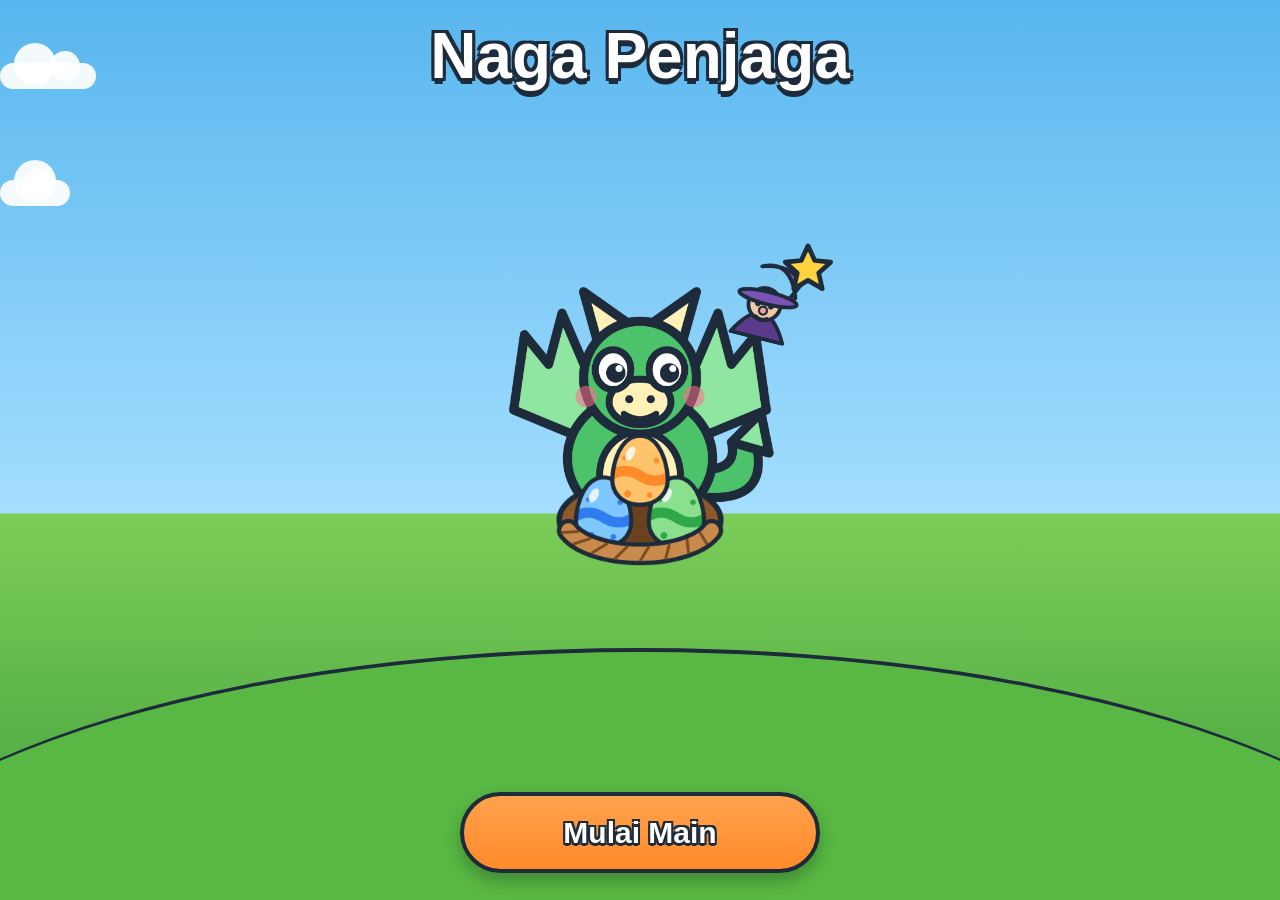
==== commit cc37b87b: "Tombol satu lapis: hapus tepi bawah ganda dan kilau pil di semua tombol Co-Authored-By: Claude Sonne" ====
--- a/index.html
+++ b/index.html
@@ -34,15 +34,15 @@
 h2{margin:0 0 6px;font-size:26px;line-height:1.25;font-weight:800}
 h3{margin:16px 0 8px;font-size:13px;letter-spacing:.05em;text-transform:uppercase;color:var(--ng-teks-kecil);font-weight:800}
 .sub{margin:0;color:var(--ng-teks-kecil);font-size:15px;line-height:1.4;font-weight:600}
-.seg button,.chip{font:inherit;color:var(--ng-teks);cursor:pointer;border:3px solid var(--ng-garis);background:#fff;border-radius:16px;box-shadow:0 3px 0 var(--ng-garis)}
-.seg button.sel,.chip.sel{border-color:var(--ng-garis) !important;background:linear-gradient(180deg,var(--ng-tombol-kedua-atas),var(--ng-tombol-kedua)) !important;color:#fff;text-shadow:-1.5px -1.5px 0 #1D2B3A,1.5px -1.5px 0 #1D2B3A,-1.5px 1.5px 0 #1D2B3A,1.5px 1.5px 0 #1D2B3A,0 2px 0 #1D2B3A;box-shadow:inset 0 3px 0 rgba(255,255,255,.4),0 3px 0 var(--ng-garis)}
+.seg button,.chip{font:inherit;color:var(--ng-teks);cursor:pointer;border:3px solid var(--ng-garis);background:#fff;border-radius:16px;box-shadow:none}
+.seg button.sel,.chip.sel{border-color:var(--ng-garis) !important;background:linear-gradient(180deg,var(--ng-tombol-kedua-atas),var(--ng-tombol-kedua)) !important;color:#fff;text-shadow:-1.5px -1.5px 0 #1D2B3A,1.5px -1.5px 0 #1D2B3A,-1.5px 1.5px 0 #1D2B3A,1.5px 1.5px 0 #1D2B3A,0 2px 0 #1D2B3A;box-shadow:none}
 .seg{display:grid;grid-template-columns:1fr 1fr;gap:8px}
 .seg button{padding:12px 8px;font-size:15px;min-height:46px;font-weight:700}
 .chips{display:grid;grid-template-columns:1fr 1fr;gap:8px}
 .chip{padding:12px 8px;font-size:17px;font-weight:800;min-height:48px}
-.btn{--atas:var(--ng-tombol-kedua-atas);--isi:var(--ng-tombol-kedua);--tepi:var(--ng-tombol-kedua-tepi);position:relative;font:inherit;font-weight:800;font-size:17px;min-height:48px;padding:10px 18px;border-radius:var(--ng-r-tombol);border:4px solid var(--tepi);background:linear-gradient(180deg,var(--atas),var(--isi));color:#fff;cursor:pointer;text-shadow:-2px -2px 0 var(--tepi),2px -2px 0 var(--tepi),-2px 2px 0 var(--tepi),2px 2px 0 var(--tepi),0 3px 0 var(--tepi);box-shadow:var(--ng-kilau-atas),0 5px 0 var(--tepi)}
-.btn::after{content:"";position:absolute;left:12px;right:12px;top:4px;height:32%;border-radius:999px;background:var(--ng-kilau-lembut);pointer-events:none}
-.btn:active{transform:translateY(3px);box-shadow:var(--ng-kilau-atas),0 1px 0 var(--tepi)}
+.btn{--atas:var(--ng-tombol-kedua-atas);--isi:var(--ng-tombol-kedua);--tepi:var(--ng-tombol-kedua-tepi);position:relative;font:inherit;font-weight:800;font-size:17px;min-height:48px;padding:10px 18px;border-radius:var(--ng-r-tombol);border:4px solid var(--tepi);background:linear-gradient(180deg,var(--atas),var(--isi));color:#fff;cursor:pointer;text-shadow:-2px -2px 0 var(--tepi),2px -2px 0 var(--tepi),-2px 2px 0 var(--tepi),2px 2px 0 var(--tepi),0 3px 0 var(--tepi);box-shadow:none}
+.btn::after{display:none;content:"";position:absolute;left:12px;right:12px;top:4px;height:32%;border-radius:999px;background:var(--ng-kilau-lembut);pointer-events:none}
+.btn:active{filter:brightness(.9)}
 .btn.primary{--atas:var(--ng-tombol-utama-atas);--isi:var(--ng-tombol-utama);--tepi:var(--ng-tombol-utama-tepi)}
 .btn.khusus{--atas:var(--ng-tombol-khusus-atas);--isi:var(--ng-tombol-khusus);--tepi:var(--ng-tombol-khusus-tepi)}
 .btn.pasif{--atas:var(--ng-tombol-pasif-atas);--isi:var(--ng-tombol-pasif);--tepi:var(--ng-tombol-pasif-tepi)}
@@ -127,12 +127,12 @@
 @media (max-height:780px) and (min-width:600px){.lp-ico{font-size:48px}}
 /* ---- Tombol pengaturan Musik / Suara / Efek gambar (dipakai di menu dan di menu Jeda) ---- */
 .tgbar{display:flex;gap:6px;flex:none}
-.tg{flex:1 1 0;min-width:64px;min-height:48px;padding:3px 4px;font:inherit;cursor:pointer;border:3px solid var(--ng-garis);background:var(--ng-panel-putih);color:var(--ng-teks);border-radius:16px;display:flex;flex-direction:column;align-items:center;justify-content:center;gap:0;line-height:1.05;box-shadow:0 3px 0 var(--ng-garis)}
+.tg{flex:1 1 0;min-width:64px;min-height:48px;padding:3px 4px;font:inherit;cursor:pointer;border:3px solid var(--ng-garis);background:var(--ng-panel-putih);color:var(--ng-teks);border-radius:16px;display:flex;flex-direction:column;align-items:center;justify-content:center;gap:0;line-height:1.05;box-shadow:none}
 .tg-i{position:relative;display:block;height:20px}
 .tg-i svg{width:20px;height:20px;display:block;fill:none;stroke:currentColor;stroke-width:2.6;stroke-linecap:round;stroke-linejoin:round}
 .tg-t{font-size:12px;font-weight:800}
 .tg-s{font-size:10.5px;opacity:.85;font-weight:700}
-.tg.on{color:#fff;background:linear-gradient(180deg,var(--ng-tombol-kedua-atas),var(--ng-tombol-kedua));box-shadow:inset 0 3px 0 rgba(255,255,255,.4),0 3px 0 var(--ng-garis);text-shadow:-1px -1px 0 #1D2B3A,1px -1px 0 #1D2B3A,-1px 1px 0 #1D2B3A,1px 1px 0 #1D2B3A}
+.tg.on{color:#fff;background:linear-gradient(180deg,var(--ng-tombol-kedua-atas),var(--ng-tombol-kedua));box-shadow:none;text-shadow:-1px -1px 0 #1D2B3A,1px -1px 0 #1D2B3A,-1px 1px 0 #1D2B3A,1px 1px 0 #1D2B3A}
 .tg.on .tg-i svg{stroke:#fff;filter:drop-shadow(0 1px 0 #1D2B3A)}
 .tg.off{background:#DCE3EC}
 .tg.off .tg-i::after{content:"";position:absolute;left:-2px;right:-2px;top:50%;height:3px;margin-top:-1px;background:#E0455B;border:1px solid var(--ng-garis);border-radius:2px;transform:rotate(-35deg)}
@@ -166,8 +166,8 @@
 .sp-wiz{position:absolute;right:-16%;top:-10%;font-size:calc(var(--dr)*.34);line-height:1;transform:rotate(14deg)}
 .sp-wiz>span{display:block;animation:spWiz var(--sp-wiz,2.8s) ease-in-out infinite}
 .sp-spark{position:absolute;right:-20%;top:-14%;font-size:calc(var(--dr)*.2);line-height:1;animation:spTwinkle 1.4s ease-in-out infinite}
-.sp-btn{flex:none;width:min(100%,360px);min-height:max(60px,9vh);padding:8px 24px;font:inherit;font-weight:900;font-size:clamp(22px,6vw,30px);border-radius:999px;border:3px solid var(--ng-tombol-utama-tepi);color:#fff;background:linear-gradient(var(--ng-tombol-utama-atas),var(--ng-tombol-utama));text-shadow:0 2px 0 var(--ng-tombol-utama-tepi),0 0 8px var(--ng-teks-bayang);box-shadow:var(--ng-kilau-atas),0 6px 0 var(--ng-tombol-utama-tepi),0 12px 20px rgba(0,0,0,.25);cursor:pointer;animation:spPulse var(--sp-pulse,1.6s) ease-in-out infinite}
-.sp-btn:active{transform:translateY(4px);box-shadow:var(--ng-kilau-atas),0 2px 0 var(--ng-tombol-utama-tepi);animation:none}
+.sp-btn{flex:none;width:min(100%,360px);min-height:max(60px,9vh);padding:8px 24px;font:inherit;font-weight:900;font-size:clamp(22px,6vw,30px);border-radius:999px;border:3px solid var(--ng-tombol-utama-tepi);color:#fff;background:linear-gradient(var(--ng-tombol-utama-atas),var(--ng-tombol-utama));text-shadow:0 2px 0 var(--ng-tombol-utama-tepi),0 0 8px var(--ng-teks-bayang);box-shadow:0 8px 16px rgba(0,0,0,.25);cursor:pointer;animation:spPulse var(--sp-pulse,1.6s) ease-in-out infinite}
+.sp-btn:active{transform:translateY(2px);box-shadow:0 4px 8px rgba(0,0,0,.25);animation:none}
 @keyframes spBob{0%,100%{transform:translateY(0)}50%{transform:translateY(calc(var(--dr)*-.035))}}
 @keyframes spWiz{0%,100%{transform:translateY(0) rotate(-5deg)}50%{transform:translateY(-6%) rotate(6deg)}}
 @keyframes spTwinkle{0%,100%{opacity:.35;transform:scale(.7)}50%{opacity:1;transform:scale(1.15)}}
@@ -253,8 +253,8 @@
 .story-emoji .ex b{font-weight:900}
 .sp-hill{border-top:4px solid var(--ng-garis)}
 .sp-title{color:#fff;text-shadow:-3px -3px 0 #1D2B3A,3px -3px 0 #1D2B3A,-3px 3px 0 #1D2B3A,3px 3px 0 #1D2B3A,0 6px 0 #1D2B3A}
-.sp-btn{border:4px solid var(--ng-garis);text-shadow:-2px -2px 0 #1D2B3A,2px -2px 0 #1D2B3A,-2px 2px 0 #1D2B3A,2px 2px 0 #1D2B3A,0 3px 0 #1D2B3A;box-shadow:var(--ng-kilau-atas),0 6px 0 #1D2B3A}
-.sp-btn:active{box-shadow:var(--ng-kilau-atas),0 2px 0 #1D2B3A}
+.sp-btn{border:4px solid var(--ng-garis);text-shadow:-2px -2px 0 #1D2B3A,2px -2px 0 #1D2B3A,-2px 2px 0 #1D2B3A,2px 2px 0 #1D2B3A,0 3px 0 #1D2B3A;box-shadow:0 8px 16px rgba(0,0,0,.25)}
+.sp-btn:active{box-shadow:0 4px 8px rgba(0,0,0,.25)}
 .sp-ball.kartun{background-size:contain;color:transparent;filter:none}
 .sp-dragon,.sp-egg{filter:none}
 .kt .sp-egg{bottom:-6%}.kt .sp-egg img{width:1.55em}
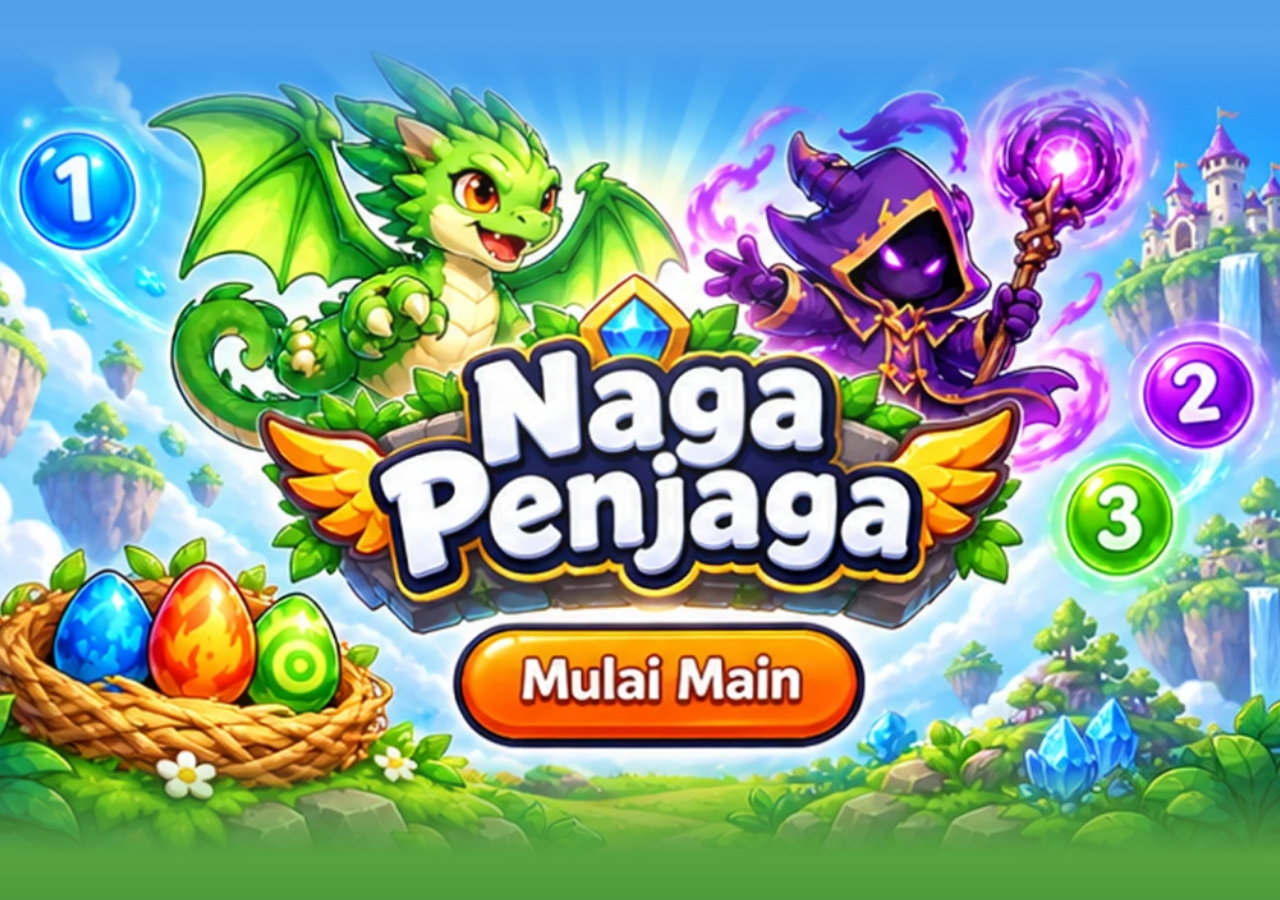
==== commit 1736c5f1: "Layar judul bergerak: tiga gambar utuh dipilih menurut rasio layar, digerakkan lewat WebGL - aset/ju" ====
--- a/index.html
+++ b/index.html
@@ -146,41 +146,29 @@
   #setbar{order:2;flex-direction:column;align-self:flex-start;margin:0 0 0 8px;width:72px}
   #setbar .tg{flex:none;min-width:0;width:100%}
 }
-/* ---- Layar sambutan: semua ukuran dan gerak diatur dari SPLASH di Bagian 1 ---- */
-#splash{padding:0;overflow:hidden;z-index:8;background:linear-gradient(180deg,#58b6ee 0%,#a4deff 57%,#7ccd58 57.1%,#3f9e3a 100%);touch-action:manipulation}
-.sp-hill{position:absolute;left:-15%;right:-15%;bottom:-6%;height:34%;border-radius:50% 50% 0 0 / 100% 100% 0 0;background:#58b843}
-.sp-cloud{position:absolute;height:26px;border-radius:26px;background:rgba(255,255,255,.92);animation:spDrift var(--t,70s) linear infinite}
-.sp-cloud::before,.sp-cloud::after{content:"";position:absolute;background:inherit;border-radius:50%}
-.sp-cloud::before{width:42px;height:42px;left:14px;top:-20px}
-.sp-cloud::after{width:30px;height:30px;right:16px;top:-12px}
-.sp-ball{position:absolute;z-index:1;border-radius:50%;display:flex;align-items:center;justify-content:center;font-weight:900;color:var(--ng-teks);background-size:100% 100%;background-repeat:no-repeat;filter:drop-shadow(0 4px 5px rgba(0,0,0,.25));animation:spFloat 6s ease-in-out infinite alternate}
-.sp-ball.orb::before{content:"";position:absolute;z-index:-1;width:62%;height:62%;border-radius:50%;background:#fff;box-shadow:inset 0 2px 3px rgba(0,0,0,.18)}
-.sp-col{--dr:min(64vw,40vh,280px);position:relative;z-index:2;width:100%;max-width:var(--sp-col,480px);height:100%;margin:0 auto;padding:max(14px,2.5vh) 16px max(18px,3vh);display:flex;flex-direction:column;align-items:center}
-.sp-title{margin:0;text-align:center;font-size:clamp(34px,min(11vw,8.5vh),64px);line-height:1.05;font-weight:900;color:#fff;text-shadow:0 3px 0 var(--ng-pil-biru),0 6px 0 #173d70,0 10px 16px rgba(0,0,0,.28)}
-.sp-art{position:relative;flex:1 1 auto;width:100%;min-height:0;display:flex;align-items:center;justify-content:center}
-.sp-scene{position:relative;width:var(--dr);height:calc(var(--dr)*1.12)}
-.sp-scene img{width:1em;height:1em;object-fit:contain;display:block;margin:0 auto;pointer-events:none}
-.sp-dragon{position:absolute;left:0;right:0;top:0;text-align:center;font-size:var(--dr);line-height:1;filter:drop-shadow(0 8px 6px rgba(0,0,0,.22));animation:spBob var(--sp-bob,3.6s) ease-in-out infinite}
-.sp-egg{position:absolute;left:0;right:0;bottom:0;text-align:center;font-size:calc(var(--dr)*.42);line-height:1;filter:drop-shadow(0 4px 3px rgba(0,0,0,.25))}
-.sp-egg img{width:2.15em;max-width:none;height:auto;margin:0 auto}
-.sp-wiz{position:absolute;right:-16%;top:-10%;font-size:calc(var(--dr)*.34);line-height:1;transform:rotate(14deg)}
-.sp-wiz>span{display:block;animation:spWiz var(--sp-wiz,2.8s) ease-in-out infinite}
-.sp-spark{position:absolute;right:-20%;top:-14%;font-size:calc(var(--dr)*.2);line-height:1;animation:spTwinkle 1.4s ease-in-out infinite}
-.sp-btn{flex:none;width:min(100%,360px);min-height:max(60px,9vh);padding:8px 24px;font:inherit;font-weight:900;font-size:clamp(22px,6vw,30px);border-radius:999px;border:3px solid var(--ng-tombol-utama-tepi);color:#fff;background:linear-gradient(var(--ng-tombol-utama-atas),var(--ng-tombol-utama));text-shadow:0 2px 0 var(--ng-tombol-utama-tepi),0 0 8px var(--ng-teks-bayang);box-shadow:0 8px 16px rgba(0,0,0,.25);cursor:pointer;animation:spPulse var(--sp-pulse,1.6s) ease-in-out infinite}
-.sp-btn:active{transform:translateY(2px);box-shadow:0 4px 8px rgba(0,0,0,.25);animation:none}
-@keyframes spBob{0%,100%{transform:translateY(0)}50%{transform:translateY(calc(var(--dr)*-.035))}}
-@keyframes spWiz{0%,100%{transform:translateY(0) rotate(-5deg)}50%{transform:translateY(-6%) rotate(6deg)}}
-@keyframes spTwinkle{0%,100%{opacity:.35;transform:scale(.7)}50%{opacity:1;transform:scale(1.15)}}
-@keyframes spPulse{0%,100%{transform:scale(1)}50%{transform:scale(1.06)}}
-@keyframes spFloat{from{transform:translateY(calc(var(--amp,14px)*-1)) rotate(-6deg)}to{transform:translateY(var(--amp,14px)) rotate(6deg)}}
-@keyframes spDrift{from{transform:translateX(-30vw)}to{transform:translateX(130vw)}}
-body.noefek #splash *{animation:none !important}
-@media (max-height:430px) and (min-width:600px){          /* HP mendatar pendek: judul dan tombol di kiri, gambar di kanan */
-  .sp-col{--dr:min(54vh,260px);max-width:760px;display:grid;grid-template-columns:1fr 1fr;grid-template-rows:1fr 1fr;grid-template-areas:"t a" "b a";column-gap:16px;align-items:center;padding:10px 20px}
-  .sp-title{grid-area:t;align-self:end;font-size:clamp(28px,11vh,48px)}
-  .sp-art{grid-area:a;height:100%}
-  .sp-btn{grid-area:b;align-self:start;margin:10px auto 0;min-height:56px}
-}
+/* ---- Layar judul: gambar utuh digerakkan lewat WebGL; kilau, bintang, dan tombol sungguhan di atasnya. Posisi dalam persen gambar ---- */
+#splash{padding:0;overflow:hidden;z-index:8;touch-action:manipulation;background:linear-gradient(180deg,#4f9fe9 0%,#86c9f4 55%,#9bd7f7 58%,#79c14b 80%,#4c9a3b 100%)}
+.sr{position:absolute;width:1px;height:1px;margin:-1px;padding:0;overflow:hidden;clip:rect(0 0 0 0);white-space:nowrap;border:0}
+.sp-papan.sp-fy{-webkit-mask-image:linear-gradient(180deg,transparent 0,#000 14%,#000 88%,transparent 100%);mask-image:linear-gradient(180deg,transparent 0,#000 14%,#000 88%,transparent 100%)}
+.sp-papan.sp-fx{-webkit-mask-image:linear-gradient(90deg,transparent 0,#000 8%,#000 92%,transparent 100%);mask-image:linear-gradient(90deg,transparent 0,#000 8%,#000 92%,transparent 100%)}
+.sp-papan{position:absolute;left:0;top:0;width:100%;height:56.3%}
+.sp-gambar,.sp-kanvas{position:absolute;left:0;top:0;width:100%;height:100%;display:block;-webkit-user-select:none;user-select:none;-webkit-user-drag:none}
+.sp-kanvas{visibility:hidden}
+#splash.gl .sp-kanvas{visibility:visible}
+.sp-cahaya{position:absolute;left:50%;top:34%;width:56%;height:62%;transform:translate(-50%,-50%);pointer-events:none;border-radius:50%;background:radial-gradient(circle,rgba(255,250,205,.55),rgba(255,250,205,0) 68%);mix-blend-mode:screen;opacity:.2;animation:spCahaya 5s ease-in-out infinite alternate}
+.sp-bintang{position:absolute;display:block;width:var(--s);aspect-ratio:1/1;transform:translate(-50%,-50%) scale(0);opacity:0;pointer-events:none;background:#fff;clip-path:polygon(50% 0,60% 40%,100% 50%,60% 60%,50% 100%,40% 60%,0 50%,40% 40%);animation:spBintang 2.6s ease-in-out infinite;animation-delay:var(--d)}
+.sp-btn{position:absolute;left:50.5%;top:81.2%;width:30.7%;height:16.6%;min-width:44px;min-height:44px;transform:translate(-50%,-50%);padding:0;margin:0;border:0;border-radius:999px;background:transparent;font:inherit;color:transparent;cursor:pointer;-webkit-tap-highlight-color:transparent}
+.sp-btn:focus-visible{outline:4px solid #fff;outline-offset:4px}
+.sp-halo{position:absolute;left:0;top:0;right:0;bottom:0;border-radius:999px;pointer-events:none;box-shadow:0 0 26px 8px rgba(255,196,70,.9);opacity:0;animation:spHalo 1.4s ease-in-out infinite alternate}
+.sp-kilap{position:absolute;left:4%;top:7%;right:4%;bottom:7%;border-radius:999px;overflow:hidden;pointer-events:none}
+.sp-kilap::after{content:"";position:absolute;top:-20%;bottom:-20%;left:0;width:34%;background:linear-gradient(100deg,rgba(255,255,255,0),rgba(255,255,255,.75) 50%,rgba(255,255,255,0));transform:translateX(-140%) skewX(-18deg);animation:spKilap 3.2s ease-in-out infinite}
+.sp-btn:active .sp-kilap,.sp-btn:active .sp-halo{opacity:.5}
+@keyframes spCahaya{from{opacity:.12}to{opacity:.5}}
+@keyframes spBintang{0%,100%{transform:translate(-50%,-50%) scale(0) rotate(0);opacity:0}45%,55%{transform:translate(-50%,-50%) scale(1) rotate(25deg);opacity:1}}
+@keyframes spHalo{from{opacity:.05}to{opacity:.55}}
+@keyframes spKilap{0%,45%{transform:translateX(-140%) skewX(-18deg)}85%,100%{transform:translateX(330%) skewX(-18deg)}}
+body.noefek #splash *,body.noefek #splash *::before,body.noefek #splash *::after{animation:none !important}
+@media (prefers-reduced-motion:reduce){#splash *,#splash *::before,#splash *::after{animation:none !important}}
 /* ---- Layar selesai (menang / kalah / tamat): medali, pita, bintang, pelat, tombol ---- */
 .ez{max-width:420px;padding:18px 18px 22px;position:relative}
 .ez::before{content:"";position:absolute;inset:7px;border-radius:15px;border:1.5px solid rgba(43,98,164,.18);pointer-events:none}
@@ -251,14 +239,6 @@
 .story-emoji .ex{display:flex;align-items:center;justify-content:center;gap:6px;font-size:36px;font-weight:900;color:var(--ng-teks);white-space:nowrap}
 .story-emoji .ex img{height:62px;width:auto;max-width:none;flex:none}
 .story-emoji .ex b{font-weight:900}
-.sp-hill{border-top:4px solid var(--ng-garis)}
-.sp-title{color:#fff;text-shadow:-3px -3px 0 #1D2B3A,3px -3px 0 #1D2B3A,-3px 3px 0 #1D2B3A,3px 3px 0 #1D2B3A,0 6px 0 #1D2B3A}
-.sp-btn{border:4px solid var(--ng-garis);text-shadow:-2px -2px 0 #1D2B3A,2px -2px 0 #1D2B3A,-2px 2px 0 #1D2B3A,2px 2px 0 #1D2B3A,0 3px 0 #1D2B3A;box-shadow:0 8px 16px rgba(0,0,0,.25)}
-.sp-btn:active{box-shadow:0 4px 8px rgba(0,0,0,.25)}
-.sp-ball.kartun{background-size:contain;color:transparent;filter:none}
-.sp-dragon,.sp-egg{filter:none}
-.kt .sp-egg{bottom:-6%}.kt .sp-egg img{width:1.55em}
-.kt .sp-dragon{top:-8%}.kt .sp-wiz{right:-12%}
 .ez::before,.ez-hero::before,.ez-pita .band::before{display:none}
 .ez-hero{border:4px solid #1D2B3A;background:#FFF8E7;box-shadow:0 5px 0 #1D2B3A}
 .ez-hero .len{filter:none}
@@ -299,19 +279,13 @@
 
 <!-- LAYAR SAMBUTAN (tampil pertama setiap halaman dibuka; isinya diisi dari SPLASH di Bagian 1) -->
 <div id="splash" class="overlay">
-  <div class="sp-hill"></div>
-  <div class="sp-cloud" style="top:7%;width:96px;--t:80s;animation-delay:-20s"></div>
-  <div class="sp-cloud" style="top:20%;width:70px;--t:110s;animation-delay:-70s"></div>
-  <div id="spBalls"></div>
-  <div class="sp-col">
-    <h1 class="sp-title" id="spTitle"></h1>
-    <div class="sp-art"><div class="sp-scene">
-      <div class="sp-dragon" id="spDragon"></div>
-      <div class="sp-egg" id="spEgg"></div>
-      <div class="sp-wiz"><span id="spWiz"></span></div>
-      <div class="sp-spark" id="spSpark"></div>
-    </div></div>
-    <button type="button" class="sp-btn" id="spGo"></button>
+  <div class="sp-papan" id="spPapan">
+    <img class="sp-gambar" id="spGambar" alt="" draggable="false">
+    <canvas class="sp-kanvas" id="spKanvas"></canvas>
+    <div class="sp-cahaya"></div>
+    <div id="spBintang"></div>
+    <h1 class="sr" id="spTitle"></h1>
+    <button type="button" class="sp-btn" id="spGo"><span class="sr"></span><span class="sp-halo"></span><span class="sp-kilap"></span></button>
   </div>
 </div>
 
@@ -489,24 +463,47 @@
 var EGG_AT = 0.5;               // bola telur naga muncul saat sekian bagian bola awal sudah habis (0,5 = pertengahan stage)
 var STEAL_T = 1.5, GAIN_T = 0.9; // lama animasi telur dicuri / telur bertambah (detik)
 
-/* ---- Layar sambutan: tulisan, ukuran, dan kecepatan gerak ---- */
+/* ---- Layar judul: tiga gambar utuh (lebar, sedang, tegak) dipilih menurut rasio layar, digerakkan lewat WebGL, ditambah kilau dan tombol sungguhan ---- */
 var SPLASH = {
-  judul: 'Naga Penjaga',        // judul besar
-  tombol: 'Mulai Main',         // tulisan tombol
-  kolom: 480,                   // lebar kolom isi (piksel) di layar lebar; latar tetap penuh layar
-  bola: 12,                     // jumlah bola angka yang melayang di tepi layar
-  ukuranBola: [34, 64],         // ukuran bola terkecil dan terbesar (piksel)
-  bolaMelayang: [4, 8],         // detik: sekali naik-turun, diacak antara dua angka ini
-  nagaGoyang: 3.6,              // detik: naga sekali naik-turun
-  penyihirGoyang: 2.8,          // detik: penyihir kecil sekali bergoyang
-  tombolDenyut: 1.6,            // detik: tombol sekali membesar-mengecil
-  warna: ['#ff6b6b', '#4dabf7', '#51cf66', '#ffd43b', '#b197fc', '#ff922b'],   // warna bola
-  angka: [1, 2, 3, 4, 5, 6, 7, 8, 9, 10, 12]                                    // angka pada bola
+  judul: 'Naga Penjaga',        // dibaca pembaca layar (tulisannya sudah ada di gambar)
+  tombol: 'Mulai Main',         // dibaca pembaca layar dan nama tombol
+  batas: { tegak: 1, lebar: 2.1 },   // rasio lebar:tinggi layar di bawah 1 = tegak; 1 sampai 2,1 = sedang; 2,1 ke atas = lebar
+  fps: 30                       // batas gambar per detik untuk gerakan (hemat baterai)
 };
-/* Gambar layar sambutan. Untuk mengganti, ubah isi tiap baris di sini: boleh emoji/tulisan,
-   atau nama berkas gambar di folder yang sama (contoh: 'naga.png', 'telur.svg'). Hanya di sini. */
-var SPLASH_ART = { naga: 'aset/naga-bayunara.webp', telur: 'aset/sarang-3-telur.webp', penyihir: 'aset/morvax.webp', kilau: '✨' };
-var SPLASH_EMOJI = { naga: '🐲', telur: '🥚', penyihir: '🧙', kilau: '✨' };   // cadangan bila gambar gagal dimuat atau ASET_AKTIF = false
+/* Gerakan tiap bagian (sama untuk ketiga susunan). jarak = naik-turun dalam piksel pada gambar selebar 1672 (otomatis disesuaikan ke lebar gambar
+   tiap susunan dikali "skala" susunan); sudut = miring (derajat); skala = membesar-mengecil (0,03 = sampai 3%); waktu = detik untuk satu siklus. */
+var SPLASH_GERAK = {
+  naga: { jarak: 8, sudut: 1.5, waktu: 3.0 },
+  penyihir: { jarak: 8, waktu: 3.4 },
+  logo: { skala: 0.03, waktu: 3.2 },
+  tombol: { skala: 0.04, waktu: 1.4 },
+  sarang: { skala: 0.02, waktu: 3.6 },
+  pulau: { jarak: 5, waktu: 4.6 },
+  bola: { jarak: 10, waktu: [2.6, 3.0, 3.4] }
+};
+/* Tiap susunan: berkas gambar, ukuran gambar (piksel), batas terlihat (vx, vy = pecahan lebar/tinggi gambar yang minimal harus terlihat; sisanya boleh terpotong),
+   skala = pengali gerakan agar tetap terlihat di gambar kecil, lalu letak bagian-bagiannya pada gambar itu (pusat = titik tengah, radius = sebaran lembut gerakan, piksel gambar).
+   tombol = [x tengah, y tengah, lebar, tinggi] tombol di gambar; bintang = [x, y, ukuran] titik kilau; ukuranBintang = piksel pada gambar. */
+var SPLASH_SUSUNAN = {
+  lebar: { file: 'aset/judul-lebar.webp', w: 2027, h: 795, vx: 0.92, vy: 0.92, skala: 1, ukuranBintang: 50,
+    naga: { pusat: [715, 215], radius: [420, 230], poros: [715, 330] }, penyihir: { pusat: [1360, 235], radius: [260, 230] },
+    logo: { pusat: [1020, 425], radius: [440, 190] }, tombol: { pusat: [1040, 649], radius: [330, 110] }, sarang: { pusat: [385, 625], radius: [290, 140] },
+    pulau: { pusat: [1700, 200], radius: [210, 230] }, bola: [{ pusat: [260, 222], radius: 70 }, { pusat: [1805, 322], radius: 70 }, { pusat: [1680, 445], radius: 70 }],
+    kotakTombol: [1040, 649, 456, 132],
+    bintang: [[1015, 270, 1.3], [1557, 548, 1], [1642, 668, 1.2], [1520, 95, 1.2], [285, 545, 0.9], [395, 530, 1], [500, 550, 0.9], [235, 198, 0.9], [1782, 300, 0.9], [1655, 423, 0.9], [330, 420, 0.9]] },
+  sedang: { file: 'aset/judul-sedang.webp', w: 1089, h: 638, vx: 0.92, vy: 0.92, skala: 1.3, ukuranBintang: 36,
+    naga: { pusat: [340, 170], radius: [240, 190], poros: [340, 260] }, penyihir: { pusat: [740, 185], radius: [190, 180] },
+    logo: { pusat: [540, 308], radius: [340, 170] }, tombol: { pusat: [560, 493], radius: [230, 80] }, sarang: { pusat: [190, 470], radius: [200, 110] },
+    pulau: { pusat: [990, 150], radius: [120, 160] }, bola: [{ pusat: [111, 105], radius: 60 }, { pusat: [985, 280], radius: 60 }, { pusat: [912, 375], radius: 60 }],
+    kotakTombol: [560, 493, 317, 94],
+    bintang: [[550, 199, 1.3], [735, 535, 1], [882, 548, 1.1], [912, 525, 1], [873, 77, 1.2], [105, 427, 0.9], [184, 412, 1], [266, 430, 0.9], [92, 88, 0.9], [965, 258, 0.9], [895, 352, 0.9]] },
+  tegak: { file: 'aset/judul-tegak.webp', w: 489, h: 708, vx: 0.9, vy: 0.9, skala: 2.2, ukuranBintang: 28,
+    naga: { pusat: [140, 225], radius: [190, 150], poros: [140, 300] }, penyihir: { pusat: [364, 212], radius: [140, 150] },
+    logo: { pusat: [242, 372], radius: [260, 125] }, tombol: { pusat: [244, 517], radius: [210, 70] }, sarang: { pusat: [250, 633], radius: [190, 100] },
+    pulau: null, bola: [{ pusat: [62, 85], radius: 50 }, { pusat: [417, 73], radius: 50 }, { pusat: [441, 495], radius: 50 }],
+    kotakTombol: [244, 517, 282, 80],
+    bintang: [[241, 296, 1.3], [448, 162, 1.2], [190, 588, 1], [252, 580, 1], [312, 598, 1], [45, 66, 0.9], [400, 56, 0.9], [425, 478, 0.9]] }
+};
 
 /* ---- Suara ---- */
 var AUDIO_AKTIF = true;         // false = semua suara dimatikan (musik dan efek suara); tombol Musik dan Suara ikut disembunyikan
@@ -2963,39 +2960,101 @@
 $('rvAll').addEventListener('click', function () { rvShowAll = !rvShowAll; renderReview(); });
 $('rvBack').addEventListener('click', function () { $('review').classList.add('hidden'); $('end').classList.remove('hidden'); });
 
-function fillArt(el, v, cad) {              // isi gambar layar sambutan: nama berkas gambar atau emoji/tulisan (cadangan bila gambar gagal dimuat)
-  var isImg = /\.(png|jpe?g|svg|webp|gif)$/i.test(v) || /^data:image\//.test(v);
-  el.textContent = '';
-  if (isImg && ASET_AKTIF) { var im = new Image(); im.alt = ''; im.draggable = false; im.onerror = function () { el.textContent = cad || ''; }; im.src = v; el.appendChild(im); }
-  else el.textContent = isImg ? (cad || '') : v;
-}
-function buildSplash() {                    // layar sambutan dibangun dari SPLASH dan SPLASH_ART (Bagian 1)
-  var sp = $('splash'), box = $('spBalls'), n = SPLASH.bola, half = Math.ceil(n / 2), i;
-  sp.style.setProperty('--sp-col', SPLASH.kolom + 'px');
-  sp.style.setProperty('--sp-bob', SPLASH.nagaGoyang + 's');
-  sp.style.setProperty('--sp-wiz', SPLASH.penyihirGoyang + 's');
-  sp.style.setProperty('--sp-pulse', SPLASH.tombolDenyut + 's');
-  $('spTitle').textContent = SPLASH.judul; $('spGo').textContent = SPLASH.tombol;
-  if (gk()) { SPLASH_ART = { naga: seni('naga:bayunara', 320), telur: seni('sarang-3-telur', 320), penyihir: seni('morvax', 200), kilau: 'data:image/svg+xml,' + encodeURIComponent('<svg xmlns="http://www.w3.org/2000/svg" viewBox="0 0 24 24"><path d="M12 2.5l2.9 6.3 6.8.7-5.1 4.6 1.5 6.8L12 17.3l-6.1 3.6 1.5-6.8-5.1-4.6 6.8-.7z" fill="#FFD23F" stroke="#1D2B3A" stroke-width="2" stroke-linejoin="round"/></svg>') }; }
-  fillArt($('spDragon'), SPLASH_ART.naga, SPLASH_EMOJI.naga); fillArt($('spEgg'), SPLASH_ART.telur, SPLASH_EMOJI.telur);
-  fillArt($('spWiz'), SPLASH_ART.penyihir, SPLASH_EMOJI.penyihir); fillArt($('spSpark'), SPLASH_ART.kilau, SPLASH_EMOJI.kilau);
+function buildSplash() {                    // layar judul: gambar dipasang oleh layoutJudul; di sini tulisan pembaca layar saja
+  $('spTitle').textContent = SPLASH.judul; $('spGo').querySelector('.sr').textContent = SPLASH.tombol;
   if ($('menuNaga')) $('menuNaga').src = gk() ? seni('naga:bayunara', 64) : 'aset/naga-bayunara.webp';
-  box.textContent = '';
-  for (i = 0; i < n; i++) {                 // bola bergantian di tepi kiri dan kanan, tersebar dari atas ke bawah
-    var s = SPLASH.ukuranBola, sz = Math.round(s[0] + Math.random() * (s[1] - s[0])), dur = SPLASH.bolaMelayang, side = i % 2, row = Math.floor(i / 2);
-    var b = document.createElement('div'), c = SPLASH.warna[i % SPLASH.warna.length], d = dur[0] + Math.random() * (dur[1] - dur[0]);
-    b.className = 'sp-ball'; b.textContent = pick(SPLASH.angka);
-    b.style.cssText = 'width:' + sz + 'px;height:' + sz + 'px;font-size:' + Math.round(sz * 0.5) + 'px;' +
-      (side ? 'right:' : 'left:') + (1 + Math.random() * 9).toFixed(1) + '%;top:' + (12 + (row + Math.random() * 0.6) / half * 82).toFixed(1) + '%;' +
-      'background:radial-gradient(circle at 35% 30%,#fff9 0,' + c + ' 45%,' + c + ' 100%);background-color:' + c + ';' +
-      'animation-duration:' + d.toFixed(1) + 's;animation-delay:-' + (Math.random() * d).toFixed(1) + 's;--amp:' + Math.round(10 + Math.random() * 14) + 'px';
-    box.appendChild(b);
-    if (gk()) { var jn = ['n', 'i', 'd', 'f'][i % 4], tx2 = String(pick(SPLASH.angka)); b.textContent = ''; b.style.backgroundImage = 'url(' + seni('bola:' + jn + ':' + (jn === 'f' ? '1/2' : jn === 'd' ? '0,' + (1 + i % 9) : jn === 'i' ? '−' + (1 + i % 9) : tx2), 96) + ')'; b.style.backgroundColor = 'transparent'; b.style.filter = 'none'; b.classList.add('kartun'); }
-    else if (ASET_AKTIF) (function (el, q) { var wn = ORB_WARNA[['n', 'i', 'd', 'f'][q % 4]], url = ASET_FOLDER + 'orb-' + wn + '-' + (1 + q % 3) + '.webp', t = new Image(); t.onload = function () { el.style.backgroundImage = 'url(' + url + ')'; el.style.backgroundColor = 'transparent'; el.classList.add('orb'); }; t.src = url; })(b, i);   // gambar orb (cadangan: bola warna dari kode)
-  }
+}
+var spUkuran = '', spGL = { gl: null, ok: false, ult: 0, diam: false, ut: null, uon: null, nama: '', prog: {}, tex: {}, off: false };
+function namaSusunan(W, H) { var r = W / H; return r < SPLASH.batas.tegak ? 'tegak' : (r < SPLASH.batas.lebar ? 'sedang' : 'lebar'); }
+function pasangSusunan(nama) {              // ganti gambar, tombol, dan titik kilau sesuai susunan
+  var L = SPLASH_SUSUNAN[nama], im = $('spGambar'), sp = $('splash');
+  spGL.nama = nama; spGL.ok = false; sp.classList.remove('gl');
+  if (im.getAttribute('src') !== L.file) im.src = L.file;
+  var kt = L.kotakTombol, b = $('spGo');
+  b.style.left = (kt[0] / L.w * 100).toFixed(2) + '%'; b.style.top = (kt[1] / L.h * 100).toFixed(2) + '%'; b.style.width = (kt[2] / L.w * 100).toFixed(2) + '%'; b.style.height = (kt[3] / L.h * 100).toFixed(2) + '%';
+  var box = $('spBintang'); box.textContent = '';
+  L.bintang.forEach(function (s, i) {
+    var e = document.createElement('i'); e.className = 'sp-bintang';
+    e.style.cssText = 'left:' + (s[0] / L.w * 100).toFixed(2) + '%;top:' + (s[1] / L.h * 100).toFixed(2) + '%;--s:' + (L.ukuranBintang * s[2] / L.w * 100).toFixed(2) + '%;--d:' + ((i * 0.83) % 2.6).toFixed(2) + 's';
+    box.appendChild(e);
+  });
+  if (spGL.gl) siapkanTekstur(nama);
+}
+function layoutJudul() {                    // pilih gambar menurut rasio layar, letakkan di tengah: sebesar mungkin sampai bagian yang hilang tidak lebih dari batas vx, vy; sisanya gradasi langit dan rumput
+  var sp = $('splash'), W = sp.clientWidth, H = sp.clientHeight;
+  if (!W || !H || sp.classList.contains('hidden')) return;
+  var dpr = Math.min(window.devicePixelRatio || 1, 2), kunci = W + 'x' + H + 'x' + dpr;
+  if (spUkuran === kunci) return;
+  spUkuran = kunci;
+  var nama = namaSusunan(W, H), L = SPLASH_SUSUNAN[nama]; if (nama !== spGL.nama) pasangSusunan(nama);
+  var ar = L.w / L.h, w = Math.min(Math.max(W, H * ar), W / L.vx, H * ar / L.vy), h = w / ar, pp = $('spPapan');
+  pp.style.width = w.toFixed(1) + 'px'; pp.style.height = h.toFixed(1) + 'px'; pp.style.left = ((W - w) / 2).toFixed(1) + 'px'; pp.style.top = ((H - h) / 2).toFixed(1) + 'px';
+  pp.classList.toggle('sp-fx', w < W - 2); pp.classList.toggle('sp-fy', h < H - 2);       // tepi gambar yang tidak menyentuh tepi layar dipudarkan ke latar langit dan rumput
+  var cv = $('spKanvas'), cw = Math.min(Math.round(w * dpr), L.w), ch = Math.round(cw / ar);
+  if (cv.width !== cw || cv.height !== ch) { cv.width = cw; cv.height = ch; spGL.diam = false; spGL.ult = 0; }   // mengubah ukuran menghapus isi kanvas: gambar ulang di frame berikutnya
+}
+function glslJudul(L) {                     // teks GLSL gerakan untuk satu susunan, dibuat dari SPLASH_GERAK dan letak bagian di SPLASH_SUSUNAN
+  var G = SPLASH_GERAK, f = function (n) { return Number(n).toFixed(4); }, v2 = function (a) { return 'vec2(' + f(a[0]) + ',' + f(a[1]) + ')'; }, k = '', km = L.w / 1672 * L.skala;
+  var sn = function (w, ph) { return 'sin(t*TP/' + f(w) + (ph ? '+' + f(ph) : '') + ')'; };
+  var n = G.naga, pn = G.penyihir, pl = G.pulau;
+  k += 'o+=gg(p,' + v2(L.naga.pusat) + ',' + v2(L.naga.radius) + ')*(vec2(0.0,' + f(n.jarak * km) + '*' + sn(n.waktu) + ')+' + f(n.sudut * Math.PI / 180) + '*' + sn(n.waktu, 1) + '*vec2(-(p.y-' + f(L.naga.poros[1]) + '),p.x-' + f(L.naga.poros[0]) + '));\n';
+  k += 'o+=gg(p,' + v2(L.penyihir.pusat) + ',' + v2(L.penyihir.radius) + ')*vec2(0.0,' + f(pn.jarak * km) + '*' + sn(pn.waktu, 2) + ');\n';
+  if (L.pulau) k += 'o+=gg(p,' + v2(L.pulau.pusat) + ',' + v2(L.pulau.radius) + ')*vec2(0.0,' + f(pl.jarak * km) + '*' + sn(pl.waktu, 3) + ');\n';
+  [['logo', 0], ['tombol', 1], ['sarang', 2]].forEach(function (a) { var e = L[a[0]], g = G[a[0]]; k += '{vec2 d=p-' + v2(e.pusat) + ';float q=' + f(g.skala) + '*(0.5+0.5*' + sn(g.waktu, a[1]) + ');o+=sg(p,' + v2(e.pusat) + ',' + v2(e.radius) + ')*d*q/(1.0+q);}\n'; });
+  L.bola.forEach(function (b, i) { k += '{float ph=t*TP/' + f(G.bola.waktu[i]) + '+' + f(i * 2.1) + ';o+=gg(p,' + v2(b.pusat) + ',vec2(' + f(b.radius * 1.35) + '))*' + f(G.bola.jarak * km) + '*vec2(cos(ph),sin(ph));}\n'; });
+  return '#ifdef GL_FRAGMENT_PRECISION_HIGH\nprecision highp float;\n#else\nprecision mediump float;\n#endif\n' +
+    'uniform sampler2D tx;uniform float t;uniform float on;varying vec2 uv;const vec2 R=vec2(' + f(L.w) + ',' + f(L.h) + ');const float TP=6.2831853;\n' +
+    'float gg(vec2 p,vec2 c,vec2 s){vec2 d=(p-c)/s;return exp(-dot(d,d));}\n' +
+    'float sg(vec2 p,vec2 c,vec2 s){vec2 d=(p-c)/s;float q=dot(d,d);return exp(-q*q);}\n' +
+    'void main(){vec2 p=uv*R;vec2 o=vec2(0.0);\n' + k + 'gl_FragColor=vec4(texture2D(tx,(p-o*on)/R).rgb,1.0);}';
+}
+function siapkanKanvasJudul() {             // WebGL: gambar utuh digambar ke kanvas dengan pergeseran lembut per bagian; bila gagal, gambar diam di bawahnya tetap tampil
+  var cv = $('spKanvas'), gl = null;
+  if (window.matchMedia && window.matchMedia('(prefers-reduced-motion: reduce)').matches) return;     // perangkat meminta gerak dikurangi: tetap gambar diam
+  try { gl = cv.getContext('webgl', { alpha: false, antialias: false, depth: false, stencil: false }) || cv.getContext('experimental-webgl'); } catch (e) { gl = null; }
+  if (!gl) return;
+  var bf = gl.createBuffer(); gl.bindBuffer(gl.ARRAY_BUFFER, bf); gl.bufferData(gl.ARRAY_BUFFER, new Float32Array([-1, -1, 1, -1, -1, 1, 1, 1]), gl.STATIC_DRAW);
+  spGL.gl = gl;
+  $('spGambar').addEventListener('load', function () { siapkanTekstur(spGL.nama); });
+  cv.addEventListener('webglcontextlost', function (e) { e.preventDefault(); spGL.ok = false; spGL.off = true; $('splash').classList.remove('gl'); });
+  if (spGL.nama) siapkanTekstur(spGL.nama);
+}
+function siapkanTekstur(nama) {             // program dan tekstur untuk satu susunan dibuat sekali, saat gambarnya sudah termuat
+  var gl = spGL.gl, im = $('spGambar'), L = SPLASH_SUSUNAN[nama]; if (!gl || spGL.off || nama !== spGL.nama) return;
+  if (!(im.complete && im.naturalWidth === L.w && im.getAttribute('src') === L.file)) return;     // gambar susunan ini belum selesai dimuat
+  if (!spGL.prog[nama]) {
+    var sh = function (tp, src) { var s = gl.createShader(tp); gl.shaderSource(s, src); gl.compileShader(s); return gl.getShaderParameter(s, gl.COMPILE_STATUS) ? s : null; };
+    var vs = sh(gl.VERTEX_SHADER, 'attribute vec2 a;varying vec2 uv;void main(){uv=vec2(a.x*.5+.5,.5-a.y*.5);gl_Position=vec4(a,0.,1.);}'), fs = sh(gl.FRAGMENT_SHADER, glslJudul(L));
+    var pr = gl.createProgram(); if (!vs || !fs) { spGL.prog[nama] = null; return; }
+    gl.attachShader(pr, vs); gl.attachShader(pr, fs); gl.linkProgram(pr);
+    spGL.prog[nama] = gl.getProgramParameter(pr, gl.LINK_STATUS) ? pr : null;
+  }
+  var pr2 = spGL.prog[nama]; if (!pr2) return;
+  if (!spGL.tex[nama]) {
+    var tx = gl.createTexture(); gl.bindTexture(gl.TEXTURE_2D, tx);
+    gl.texParameteri(gl.TEXTURE_2D, gl.TEXTURE_MIN_FILTER, gl.LINEAR); gl.texParameteri(gl.TEXTURE_2D, gl.TEXTURE_MAG_FILTER, gl.LINEAR);
+    gl.texParameteri(gl.TEXTURE_2D, gl.TEXTURE_WRAP_S, gl.CLAMP_TO_EDGE); gl.texParameteri(gl.TEXTURE_2D, gl.TEXTURE_WRAP_T, gl.CLAMP_TO_EDGE);
+    try { gl.texImage2D(gl.TEXTURE_2D, 0, gl.RGBA, gl.RGBA, gl.UNSIGNED_BYTE, im); } catch (e) { return; }
+    spGL.tex[nama] = tx;
+  }
+  gl.useProgram(pr2); gl.bindTexture(gl.TEXTURE_2D, spGL.tex[nama]);
+  var la = gl.getAttribLocation(pr2, 'a'); gl.enableVertexAttribArray(la); gl.vertexAttribPointer(la, 2, gl.FLOAT, false, 0, 0);
+  spGL.ut = gl.getUniformLocation(pr2, 't'); spGL.uon = gl.getUniformLocation(pr2, 'on');
+  spGL.ok = true; spGL.ult = 0; spGL.diam = false; renderJudul(0, 0); $('splash').classList.add('gl');
+}
+function renderJudul(t, on) {               // on = 1: gerakan penuh pada waktu t (detik); on = 0: gambar asli tanpa pergeseran
+  var gl = spGL.gl, cv = $('spKanvas'); if (!gl || !spGL.ok) return;
+  gl.viewport(0, 0, cv.width, cv.height); gl.uniform1f(spGL.ut, t); gl.uniform1f(spGL.uon, on); gl.drawArrays(gl.TRIANGLE_STRIP, 0, 4);
+}
+function jalankanJudul(ts) {                // dipanggil tiap frame selama layar judul tampil; dibatasi SPLASH.fps; berhenti bila tab tidak terlihat atau Efek gambar mati
+  if (!spGL.ok) return;
+  if (document.hidden || document.body.classList.contains('noefek')) { if (!spGL.diam) { renderJudul(0, 0); spGL.diam = true; } return; }
+  spGL.diam = false;
+  if (ts - spGL.ult < 1000 / SPLASH.fps - 2) return;
+  spGL.ult = ts; renderJudul(ts / 1000, 1);
 }
 if (gk()) document.body.classList.add('kt');
-muatAset(); buildSplash(); buildToggles($('setbar')); buildToggles($('pauseSet')); applyPrefs();
+muatAset(); buildSplash(); layoutJudul(); siapkanKanvasJudul(); buildToggles($('setbar')); buildToggles($('pauseSet')); applyPrefs();
 
 window.addEventListener('resize', resize);
 window.addEventListener('orientationchange', function () { setTimeout(resize, 150); });
@@ -3007,6 +3066,7 @@
   if (sizeFallback && window.innerWidth > 0 && window.innerHeight > 0) resize();   // ukuran asli sudah ada: pasang ulang
   var dt =Math.min(0.05, ((ts - last) / 1000) || 0); last = ts;
   audioSync();
+  if (G.mode === 'splash') { layoutJudul(); jalankanJudul(ts); }     // layar judul: susunan mengikuti ukuran jendela, gambar digerakkan
   if (G.paused || ROT || LPAUSE) { /* menu Jeda terbuka, atau layout layar berganti saat bermain: semuanya berhenti */ }
   else if (G.mode === 'play') update(dt);
   else if (G.mode === 'intro') updateIntro(dt);
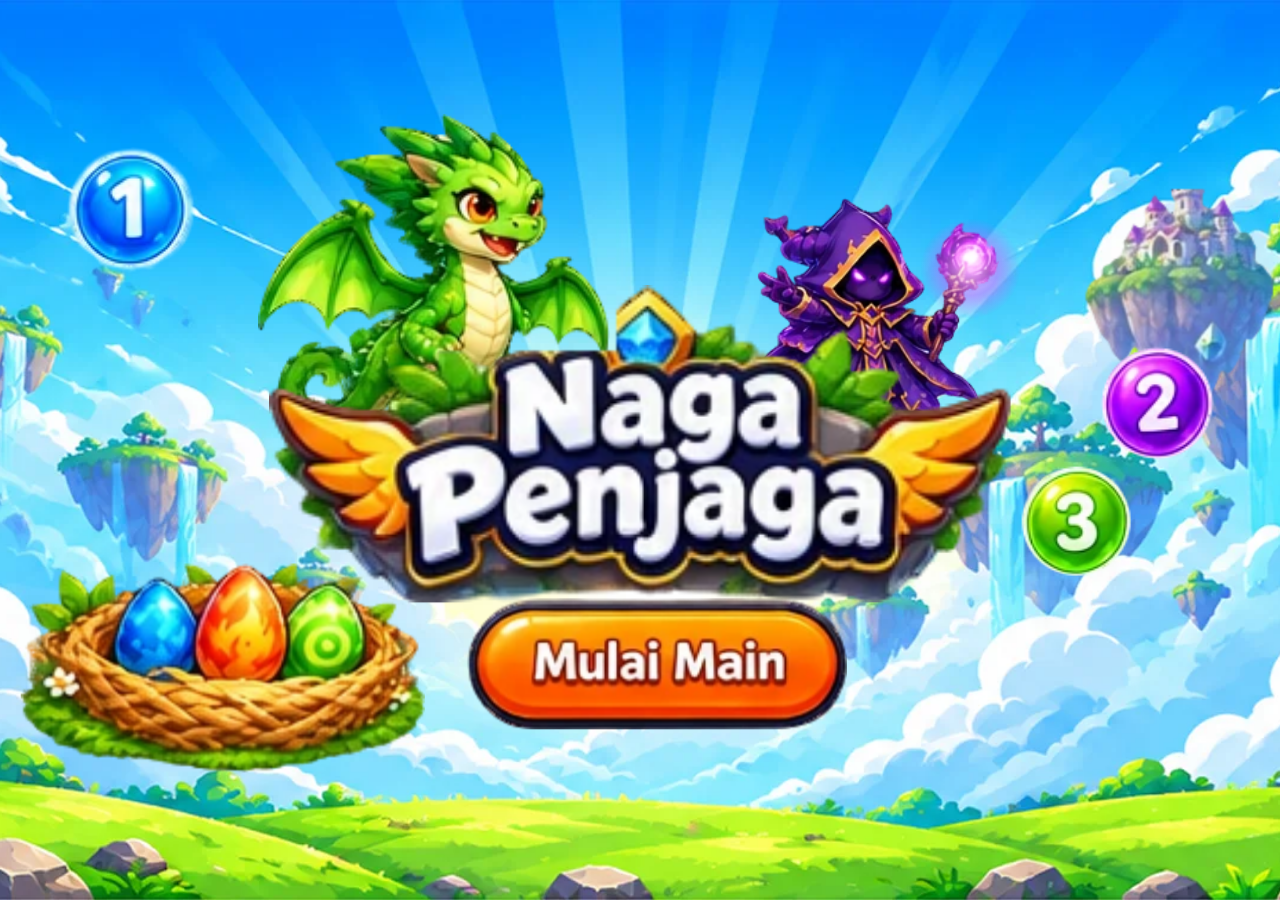
==== commit f6085850: "Layar judul elemen terpisah: latar langit diam, 9 gambar bergerak ringan (transform/opacity), kilau " ====
--- a/index.html
+++ b/index.html
@@ -146,29 +146,55 @@
   #setbar{order:2;flex-direction:column;align-self:flex-start;margin:0 0 0 8px;width:72px}
   #setbar .tg{flex:none;min-width:0;width:100%}
 }
-/* ---- Layar judul: gambar utuh digerakkan lewat WebGL; kilau, bintang, dan tombol sungguhan di atasnya. Posisi dalam persen gambar ---- */
-#splash{padding:0;overflow:hidden;z-index:8;touch-action:manipulation;background:linear-gradient(180deg,#4f9fe9 0%,#86c9f4 55%,#9bd7f7 58%,#79c14b 80%,#4c9a3b 100%)}
+/* ---- Layar judul: latar langit bersih (diam) + gambar terpisah di dalam bingkai berproporsi tetap; posisi dalam persen bingkai (SPLASH_SUSUNAN di Bagian 1). Gerak hanya transform dan opacity ---- */
+#splash{padding:0;overflow:hidden;z-index:8;touch-action:manipulation;background:#6fc0f2;transition:opacity .35s ease}
+#splash.pudar{opacity:0;pointer-events:none}
 .sr{position:absolute;width:1px;height:1px;margin:-1px;padding:0;overflow:hidden;clip:rect(0 0 0 0);white-space:nowrap;border:0}
-.sp-papan.sp-fy{-webkit-mask-image:linear-gradient(180deg,transparent 0,#000 14%,#000 88%,transparent 100%);mask-image:linear-gradient(180deg,transparent 0,#000 14%,#000 88%,transparent 100%)}
-.sp-papan.sp-fx{-webkit-mask-image:linear-gradient(90deg,transparent 0,#000 8%,#000 92%,transparent 100%);mask-image:linear-gradient(90deg,transparent 0,#000 8%,#000 92%,transparent 100%)}
-.sp-papan{position:absolute;left:0;top:0;width:100%;height:56.3%}
-.sp-gambar,.sp-kanvas{position:absolute;left:0;top:0;width:100%;height:100%;display:block;-webkit-user-select:none;user-select:none;-webkit-user-drag:none}
-.sp-kanvas{visibility:hidden}
-#splash.gl .sp-kanvas{visibility:visible}
-.sp-cahaya{position:absolute;left:50%;top:34%;width:56%;height:62%;transform:translate(-50%,-50%);pointer-events:none;border-radius:50%;background:radial-gradient(circle,rgba(255,250,205,.55),rgba(255,250,205,0) 68%);mix-blend-mode:screen;opacity:.2;animation:spCahaya 5s ease-in-out infinite alternate}
-.sp-bintang{position:absolute;display:block;width:var(--s);aspect-ratio:1/1;transform:translate(-50%,-50%) scale(0);opacity:0;pointer-events:none;background:#fff;clip-path:polygon(50% 0,60% 40%,100% 50%,60% 60%,50% 100%,40% 60%,0 50%,40% 40%);animation:spBintang 2.6s ease-in-out infinite;animation-delay:var(--d)}
-.sp-btn{position:absolute;left:50.5%;top:81.2%;width:30.7%;height:16.6%;min-width:44px;min-height:44px;transform:translate(-50%,-50%);padding:0;margin:0;border:0;border-radius:999px;background:transparent;font:inherit;color:transparent;cursor:pointer;-webkit-tap-highlight-color:transparent}
-.sp-btn:focus-visible{outline:4px solid #fff;outline-offset:4px}
-.sp-halo{position:absolute;left:0;top:0;right:0;bottom:0;border-radius:999px;pointer-events:none;box-shadow:0 0 26px 8px rgba(255,196,70,.9);opacity:0;animation:spHalo 1.4s ease-in-out infinite alternate}
-.sp-kilap{position:absolute;left:4%;top:7%;right:4%;bottom:7%;border-radius:999px;overflow:hidden;pointer-events:none}
-.sp-kilap::after{content:"";position:absolute;top:-20%;bottom:-20%;left:0;width:34%;background:linear-gradient(100deg,rgba(255,255,255,0),rgba(255,255,255,.75) 50%,rgba(255,255,255,0));transform:translateX(-140%) skewX(-18deg);animation:spKilap 3.2s ease-in-out infinite}
-.sp-btn:active .sp-kilap,.sp-btn:active .sp-halo{opacity:.5}
-@keyframes spCahaya{from{opacity:.12}to{opacity:.5}}
-@keyframes spBintang{0%,100%{transform:translate(-50%,-50%) scale(0) rotate(0);opacity:0}45%,55%{transform:translate(-50%,-50%) scale(1) rotate(25deg);opacity:1}}
-@keyframes spHalo{from{opacity:.05}to{opacity:.55}}
-@keyframes spKilap{0%,45%{transform:translateX(-140%) skewX(-18deg)}85%,100%{transform:translateX(330%) skewX(-18deg)}}
+.sp-latar{position:absolute;left:0;top:0;width:100%;height:100%;background:#6fc0f2 center bottom/cover no-repeat}
+#splash.lay-sedang .sp-latar{background-image:url(aset/judul-el/latar-sedang.webp)}
+#splash.lay-tegak .sp-latar{background-image:url(aset/judul-el/latar-tegak.webp)}
+.sp-bingkai{position:absolute;left:0;top:0;width:0;height:0}
+.sp-el{position:absolute;display:block;margin:0;transform:translate(-50%,-50%)}
+.sp-el img{display:block;width:100%;height:auto;pointer-events:none;-webkit-user-select:none;user-select:none;-webkit-user-drag:none}
+.sp-gerak{position:relative;display:block;will-change:transform}
+.sp-btn{padding:0;border:0;background:none;font:inherit;color:transparent;cursor:pointer;-webkit-tap-highlight-color:transparent;min-width:44px;min-height:44px;display:block;width:100%;transition:transform .14s ease-out}
+.sp-btn:hover{transform:scale(1.07)}
+.sp-btn:active{transform:scale(.93)}
+.sp-btn:focus-visible{outline:4px solid #fff;outline-offset:4px;border-radius:999px}
+/* efek di atas gambar: ukuran dalam em (1em = 1% lebar gambar induknya, diatur di layoutJudul) */
+.sp-orb{position:absolute;left:88.5%;top:30%;width:0;height:0;pointer-events:none}
+.sp-orb i{position:absolute;left:-20em;top:-20em;width:40em;height:40em;border-radius:50%;background:radial-gradient(circle,rgba(255,190,255,.95) 0,rgba(200,100,255,.55) 38%,rgba(160,60,255,0) 70%);mix-blend-mode:screen;animation:spOrb 1.8s ease-in-out infinite alternate}
+.sp-perc{position:absolute;width:3em;height:3em;margin:-1.5em 0 0 -1.5em;border-radius:50%;background:#efb8ff;box-shadow:0 0 .8em .3em rgba(200,110,255,.9);opacity:0;pointer-events:none;animation:spPerc 2.6s ease-out infinite}
+.sp-b{position:absolute;width:9em;height:9em;margin:-4.5em 0 0 -4.5em;background:#fff;clip-path:polygon(50% 0,60% 40%,100% 50%,60% 60%,50% 100%,40% 60%,0 50%,40% 40%);transform:scale(0);opacity:0;pointer-events:none;animation:spB 4.8s ease-in-out infinite}
+.sp-kilau{position:absolute;left:0;top:0;width:100%;height:100%;overflow:hidden;pointer-events:none;-webkit-mask:url(aset/judul-el/logo.webp) center/100% 100% no-repeat;mask:url(aset/judul-el/logo.webp) center/100% 100% no-repeat}
+.sp-kilau::after,.sp-kilap::after{content:"";position:absolute;top:-20%;bottom:-20%;left:0;width:30%;background:linear-gradient(100deg,rgba(255,255,255,0),rgba(255,255,255,.85) 50%,rgba(255,255,255,0));transform:translateX(-160%) skewX(-18deg);animation:spKilau 4.6s ease-in-out infinite;animation-delay:1.2s}
+.sp-kilap{position:absolute;left:3%;top:6%;right:3%;bottom:6%;border-radius:999px;overflow:hidden;pointer-events:none}
+.sp-kilap::after{animation-duration:3s;animation-delay:.6s}
+.sp-halo{position:absolute;left:0;top:0;right:0;bottom:0;border-radius:999px;pointer-events:none;box-shadow:0 0 22px 6px rgba(255,190,60,.9);opacity:0;animation:spHalo 1.4s ease-in-out infinite alternate}
+.tanpa-topeng .sp-kilau{display:none}
+#spDragon .sp-gerak{animation:spNaga 3s ease-in-out infinite alternate;animation-delay:-.4s}
+#spWiz .sp-gerak{animation:spPeny 3.4s ease-in-out infinite alternate;animation-delay:-1.1s}
+#spIstana .sp-gerak{animation:spPeny 4.4s ease-in-out infinite alternate;animation-delay:-2s}
+#spTitle .sp-gerak{animation:spNapas 3.4s ease-in-out infinite alternate}
+#spEgg .sp-gerak{animation:spGoyang 3.8s ease-in-out infinite alternate;animation-delay:-.7s;transform-origin:50% 92%}
+#spGo .sp-gerak{animation:spDenyut 1.4s ease-in-out infinite alternate}
+#spBola1 .sp-gerak{animation:spBola 2.6s ease-in-out infinite alternate}
+#spBola2 .sp-gerak{animation:spBola 3s ease-in-out infinite alternate;animation-delay:-1.2s}
+#spBola3 .sp-gerak{animation:spBola 3.4s ease-in-out infinite alternate;animation-delay:-.6s}
+@keyframes spNaga{from{transform:translateY(calc(var(--u,1px)*-3)) rotate(-1.2deg)}to{transform:translateY(calc(var(--u,1px)*3)) rotate(1.2deg)}}
+@keyframes spPeny{from{transform:translateY(calc(var(--u,1px)*-3))}to{transform:translateY(calc(var(--u,1px)*3))}}
+@keyframes spNapas{from{transform:scale(1)}to{transform:scale(1.02)}}
+@keyframes spGoyang{from{transform:rotate(-.8deg)}to{transform:rotate(.8deg)}}
+@keyframes spDenyut{from{transform:scale(1)}to{transform:scale(1.04)}}
+@keyframes spBola{from{transform:translateY(calc(var(--u,1px)*-4)) rotate(-4deg)}to{transform:translateY(calc(var(--u,1px)*4)) rotate(4deg)}}
+@keyframes spOrb{from{opacity:.35;transform:scale(.85)}to{opacity:1;transform:scale(1.2)}}
+@keyframes spPerc{0%{transform:translate(0,0) scale(.4);opacity:0}15%{opacity:1}100%{transform:translate(var(--dx,0),-16em) scale(.1);opacity:0}}
+@keyframes spB{0%{transform:scale(0) rotate(0);opacity:0}8%{transform:scale(1) rotate(20deg);opacity:1}18%,100%{transform:scale(0) rotate(40deg);opacity:0}}
+@keyframes spKilau{0%,55%{transform:translateX(-160%) skewX(-18deg)}90%,100%{transform:translateX(420%) skewX(-18deg)}}
+@keyframes spHalo{from{opacity:.05}to{opacity:.5}}
 body.noefek #splash *,body.noefek #splash *::before,body.noefek #splash *::after{animation:none !important}
-@media (prefers-reduced-motion:reduce){#splash *,#splash *::before,#splash *::after{animation:none !important}}
+@media (prefers-reduced-motion:reduce){#splash *,#splash *::before,#splash *::after{animation:none !important;transition:none !important}}
+body.noefek .sp-orb i{opacity:.55}
 /* ---- Layar selesai (menang / kalah / tamat): medali, pita, bintang, pelat, tombol ---- */
 .ez{max-width:420px;padding:18px 18px 22px;position:relative}
 .ez::before{content:"";position:absolute;inset:7px;border-radius:15px;border:1.5px solid rgba(43,98,164,.18);pointer-events:none}
@@ -279,13 +305,19 @@
 
 <!-- LAYAR SAMBUTAN (tampil pertama setiap halaman dibuka; isinya diisi dari SPLASH di Bagian 1) -->
 <div id="splash" class="overlay">
-  <div class="sp-papan" id="spPapan">
-    <img class="sp-gambar" id="spGambar" alt="" draggable="false">
-    <canvas class="sp-kanvas" id="spKanvas"></canvas>
-    <div class="sp-cahaya"></div>
-    <div id="spBintang"></div>
-    <h1 class="sr" id="spTitle"></h1>
-    <button type="button" class="sp-btn" id="spGo"><span class="sr"></span><span class="sp-halo"></span><span class="sp-kilap"></span></button>
+  <div class="sp-latar"></div>
+  <div class="sp-bingkai" id="spBingkai">
+    <div class="sp-el" id="spIstana"><span class="sp-gerak"><img src="aset/judul-el/pulau-kastil.webp" alt="" draggable="false"></span></div>
+    <div class="sp-el" id="spDragon"><span class="sp-gerak"><img src="aset/judul-el/naga.webp" alt="" draggable="false"></span></div>
+    <div class="sp-el" id="spWiz"><span class="sp-gerak"><img src="aset/judul-el/penyihir.webp" alt="" draggable="false">
+      <span class="sp-orb"><i></i><b class="sp-perc" style="--dx:-6em;animation-delay:0s"></b><b class="sp-perc" style="--dx:5em;animation-delay:-.5s"></b><b class="sp-perc" style="--dx:-2em;animation-delay:-1s"></b><b class="sp-perc" style="--dx:7em;animation-delay:-1.6s"></b><b class="sp-perc" style="--dx:1em;animation-delay:-2.1s"></b></span></span></div>
+    <div class="sp-el sp-ball" id="spBola1"><span class="sp-gerak"><img src="aset/judul-el/bola-1.webp" alt="" draggable="false"></span></div>
+    <div class="sp-el sp-ball" id="spBola2"><span class="sp-gerak"><img src="aset/judul-el/bola-2.webp" alt="" draggable="false"></span></div>
+    <div class="sp-el sp-ball" id="spBola3"><span class="sp-gerak"><img src="aset/judul-el/bola-3.webp" alt="" draggable="false"></span></div>
+    <div class="sp-el" id="spEgg"><span class="sp-gerak"><img src="aset/judul-el/telur-sarang.webp" alt="" draggable="false">
+      <i class="sp-b" style="left:34%;top:36%;animation-delay:0s"></i><i class="sp-b" style="left:55%;top:32%;animation-delay:1.6s"></i><i class="sp-b" style="left:76%;top:44%;animation-delay:3.2s"></i></span></div>
+    <h1 class="sp-el" id="spTitle"><span class="sr"></span><span class="sp-gerak"><img src="aset/judul-el/logo.webp" alt="" draggable="false"><span class="sp-kilau"></span></span></h1>
+    <div class="sp-el" id="spGoBox"><button type="button" class="sp-btn" id="spGo"><span class="sr"></span><span class="sp-gerak"><img src="aset/judul-el/tombol.webp" alt="" draggable="false"><span class="sp-halo"></span><span class="sp-kilap"></span></span></button></div>
   </div>
 </div>
 
@@ -463,47 +495,42 @@
 var EGG_AT = 0.5;               // bola telur naga muncul saat sekian bagian bola awal sudah habis (0,5 = pertengahan stage)
 var STEAL_T = 1.5, GAIN_T = 0.9; // lama animasi telur dicuri / telur bertambah (detik)
 
-/* ---- Layar judul: tiga gambar utuh (lebar, sedang, tegak) dipilih menurut rasio layar, digerakkan lewat WebGL, ditambah kilau dan tombol sungguhan ---- */
+/* ---- Layar judul: latar langit bersih (diam) + gambar terpisah (aset/judul-el/) di dalam bingkai berproporsi tetap ---- */
 var SPLASH = {
-  judul: 'Naga Penjaga',        // dibaca pembaca layar (tulisannya sudah ada di gambar)
-  tombol: 'Mulai Main',         // dibaca pembaca layar dan nama tombol
-  batas: { tegak: 1, lebar: 2.1 },   // rasio lebar:tinggi layar di bawah 1 = tegak; 1 sampai 2,1 = sedang; 2,1 ke atas = lebar
-  fps: 30                       // batas gambar per detik untuk gerakan (hemat baterai)
+  judul: 'Naga Penjaga',        // dibaca pembaca layar (gambarnya aset/judul-el/logo.webp)
+  tombol: 'Mulai Main',         // dibaca pembaca layar (gambarnya aset/judul-el/tombol.webp)
+  batas: 1,                     // rasio lebar:tinggi layar di bawah ini = susunan tegak (ponsel); sama atau di atasnya = susunan desktop
+  pudar: 300                    // milidetik: lama pudar dari layar judul ke menu
 };
-/* Gerakan tiap bagian (sama untuk ketiga susunan). jarak = naik-turun dalam piksel pada gambar selebar 1672 (otomatis disesuaikan ke lebar gambar
-   tiap susunan dikali "skala" susunan); sudut = miring (derajat); skala = membesar-mengecil (0,03 = sampai 3%); waktu = detik untuk satu siklus. */
-var SPLASH_GERAK = {
-  naga: { jarak: 8, sudut: 1.5, waktu: 3.0 },
-  penyihir: { jarak: 8, waktu: 3.4 },
-  logo: { skala: 0.03, waktu: 3.2 },
-  tombol: { skala: 0.04, waktu: 1.4 },
-  sarang: { skala: 0.02, waktu: 3.6 },
-  pulau: { jarak: 5, waktu: 4.6 },
-  bola: { jarak: 10, waktu: [2.6, 3.0, 3.4] }
+/* Bingkai = kotak berproporsi tetap (ref = lebar:tinggi gambar acuan) yang dimuat penuh di layar dan dipusatkan; latar langit mengisi sisanya.
+   x, y = titik pusat gambar dan lebar = lebar gambar, semuanya pecahan lebar/tinggi bingkai (jadi posisinya sama di semua ukuran layar).
+   jangkar = letak bingkai bila layar lebih tinggi dari bingkai: 'tengah' atau 'bawah'. Tidak ada kunci = gambar disembunyikan di susunan itu. */
+var SPLASH_SUSUNAN = {
+  sedang: { ref: 1089 / 638, jangkar: 'tengah', e: {
+    'pulau-kastil': { x: 0.921, y: 0.301, lebar: 0.149 },
+    'naga':         { x: 0.339, y: 0.277, lebar: 0.275 },
+    'penyihir':     { x: 0.682, y: 0.320, lebar: 0.197 },
+    'bola-1':       { x: 0.102, y: 0.180, lebar: 0.100 },
+    'bola-2':       { x: 0.904, y: 0.437, lebar: 0.088 },
+    'bola-3':       { x: 0.841, y: 0.595, lebar: 0.085 },
+    'telur-sarang': { x: 0.174, y: 0.790, lebar: 0.316 },
+    'logo':         { x: 0.500, y: 0.492, lebar: 0.579 },
+    'tombol':       { x: 0.513, y: 0.785, lebar: 0.297 } } },
+  tegak: { ref: 489 / 708, jangkar: 'bawah', e: {
+    'naga':         { x: 0.347, y: 0.314, lebar: 0.550 },
+    'penyihir':     { x: 0.731, y: 0.323, lebar: 0.313 },
+    'bola-1':       { x: 0.131, y: 0.129, lebar: 0.188 },
+    'bola-2':       { x: 0.858, y: 0.107, lebar: 0.178 },
+    'bola-3':       { x: 0.904, y: 0.701, lebar: 0.147 },
+    'telur-sarang': { x: 0.503, y: 0.894, lebar: 0.585 },
+    'logo':         { x: 0.496, y: 0.530, lebar: 0.947 },
+    'tombol':       { x: 0.499, y: 0.727, lebar: 0.564 } } }
 };
-/* Tiap susunan: berkas gambar, ukuran gambar (piksel), batas terlihat (vx, vy = pecahan lebar/tinggi gambar yang minimal harus terlihat; sisanya boleh terpotong),
-   skala = pengali gerakan agar tetap terlihat di gambar kecil, lalu letak bagian-bagiannya pada gambar itu (pusat = titik tengah, radius = sebaran lembut gerakan, piksel gambar).
-   tombol = [x tengah, y tengah, lebar, tinggi] tombol di gambar; bintang = [x, y, ukuran] titik kilau; ukuranBintang = piksel pada gambar. */
-var SPLASH_SUSUNAN = {
-  lebar: { file: 'aset/judul-lebar.webp', w: 2027, h: 795, vx: 0.92, vy: 0.92, skala: 1, ukuranBintang: 50,
-    naga: { pusat: [715, 215], radius: [420, 230], poros: [715, 330] }, penyihir: { pusat: [1360, 235], radius: [260, 230] },
-    logo: { pusat: [1020, 425], radius: [440, 190] }, tombol: { pusat: [1040, 649], radius: [330, 110] }, sarang: { pusat: [385, 625], radius: [290, 140] },
-    pulau: { pusat: [1700, 200], radius: [210, 230] }, bola: [{ pusat: [260, 222], radius: 70 }, { pusat: [1805, 322], radius: 70 }, { pusat: [1680, 445], radius: 70 }],
-    kotakTombol: [1040, 649, 456, 132],
-    bintang: [[1015, 270, 1.3], [1557, 548, 1], [1642, 668, 1.2], [1520, 95, 1.2], [285, 545, 0.9], [395, 530, 1], [500, 550, 0.9], [235, 198, 0.9], [1782, 300, 0.9], [1655, 423, 0.9], [330, 420, 0.9]] },
-  sedang: { file: 'aset/judul-sedang.webp', w: 1089, h: 638, vx: 0.92, vy: 0.92, skala: 1.3, ukuranBintang: 36,
-    naga: { pusat: [340, 170], radius: [240, 190], poros: [340, 260] }, penyihir: { pusat: [740, 185], radius: [190, 180] },
-    logo: { pusat: [540, 308], radius: [340, 170] }, tombol: { pusat: [560, 493], radius: [230, 80] }, sarang: { pusat: [190, 470], radius: [200, 110] },
-    pulau: { pusat: [990, 150], radius: [120, 160] }, bola: [{ pusat: [111, 105], radius: 60 }, { pusat: [985, 280], radius: 60 }, { pusat: [912, 375], radius: 60 }],
-    kotakTombol: [560, 493, 317, 94],
-    bintang: [[550, 199, 1.3], [735, 535, 1], [882, 548, 1.1], [912, 525, 1], [873, 77, 1.2], [105, 427, 0.9], [184, 412, 1], [266, 430, 0.9], [92, 88, 0.9], [965, 258, 0.9], [895, 352, 0.9]] },
-  tegak: { file: 'aset/judul-tegak.webp', w: 489, h: 708, vx: 0.9, vy: 0.9, skala: 2.2, ukuranBintang: 28,
-    naga: { pusat: [140, 225], radius: [190, 150], poros: [140, 300] }, penyihir: { pusat: [364, 212], radius: [140, 150] },
-    logo: { pusat: [242, 372], radius: [260, 125] }, tombol: { pusat: [244, 517], radius: [210, 70] }, sarang: { pusat: [250, 633], radius: [190, 100] },
-    pulau: null, bola: [{ pusat: [62, 85], radius: 50 }, { pusat: [417, 73], radius: 50 }, { pusat: [441, 495], radius: 50 }],
-    kotakTombol: [244, 517, 282, 80],
-    bintang: [[241, 296, 1.3], [448, 162, 1.2], [190, 588, 1], [252, 580, 1], [312, 598, 1], [45, 66, 0.9], [400, 56, 0.9], [425, 478, 0.9]] }
-};
+var SPLASH_ELEMEN = [                    // urutan = tumpukan dari belakang ke depan; id = elemen di halaman, nama = berkas di aset/judul-el/ dan kunci di SPLASH_SUSUNAN
+  { id: 'spIstana', nama: 'pulau-kastil' }, { id: 'spDragon', nama: 'naga' }, { id: 'spWiz', nama: 'penyihir' },
+  { id: 'spBola1', nama: 'bola-1' }, { id: 'spBola2', nama: 'bola-2' }, { id: 'spBola3', nama: 'bola-3' },
+  { id: 'spEgg', nama: 'telur-sarang' }, { id: 'spTitle', nama: 'logo' }, { id: 'spGoBox', nama: 'tombol' }
+];
 
 /* ---- Suara ---- */
 var AUDIO_AKTIF = true;         // false = semua suara dimatikan (musik dan efek suara); tombol Musik dan Suara ikut disembunyikan
@@ -2904,7 +2931,10 @@
 var menuAt = 0;                             // waktu menu muncul dari layar sambutan: ketukan ganda pada "Mulai Main" tidak boleh langsung menekan tombol di menu
 $('spGo').addEventListener('click', function () {
   if (G.mode !== 'splash') return;
-  $('splash').classList.add('hidden'); $('menu').classList.remove('hidden'); G.mode = 'menu'; menuAt = performance.now();
+  G.mode = 'menu'; menuAt = performance.now(); $('menu').classList.remove('hidden');      // menu langsung siap di bawah; layar judul pudar singkat lalu disembunyikan
+  var sp = $('splash'), diam = document.body.classList.contains('noefek') || (window.matchMedia && window.matchMedia('(prefers-reduced-motion: reduce)').matches);
+  if (diam) { sp.classList.add('hidden'); return; }
+  sp.classList.add('pudar'); setTimeout(function () { sp.classList.add('hidden'); sp.classList.remove('pudar'); }, SPLASH.pudar);
 });
 $('start').addEventListener('click', function () {
   if (performance.now() - menuAt < 350) return;
@@ -2960,101 +2990,30 @@
 $('rvAll').addEventListener('click', function () { rvShowAll = !rvShowAll; renderReview(); });
 $('rvBack').addEventListener('click', function () { $('review').classList.add('hidden'); $('end').classList.remove('hidden'); });
 
-function buildSplash() {                    // layar judul: gambar dipasang oleh layoutJudul; di sini tulisan pembaca layar saja
-  $('spTitle').textContent = SPLASH.judul; $('spGo').querySelector('.sr').textContent = SPLASH.tombol;
+function buildSplash() {                    // layar judul: gambar sudah ada di HTML; di sini hanya tulisan pembaca layar
+  $('spTitle').querySelector('.sr').textContent = SPLASH.judul; $('spGo').querySelector('.sr').textContent = SPLASH.tombol;
+  if (location.protocol === 'file:') $('splash').classList.add('tanpa-topeng');     // topeng gambar untuk kilau logo tidak boleh dimuat dari berkas lokal (aturan peramban)
   if ($('menuNaga')) $('menuNaga').src = gk() ? seni('naga:bayunara', 64) : 'aset/naga-bayunara.webp';
 }
-var spUkuran = '', spGL = { gl: null, ok: false, ult: 0, diam: false, ut: null, uon: null, nama: '', prog: {}, tex: {}, off: false };
-function namaSusunan(W, H) { var r = W / H; return r < SPLASH.batas.tegak ? 'tegak' : (r < SPLASH.batas.lebar ? 'sedang' : 'lebar'); }
-function pasangSusunan(nama) {              // ganti gambar, tombol, dan titik kilau sesuai susunan
-  var L = SPLASH_SUSUNAN[nama], im = $('spGambar'), sp = $('splash');
-  spGL.nama = nama; spGL.ok = false; sp.classList.remove('gl');
-  if (im.getAttribute('src') !== L.file) im.src = L.file;
-  var kt = L.kotakTombol, b = $('spGo');
-  b.style.left = (kt[0] / L.w * 100).toFixed(2) + '%'; b.style.top = (kt[1] / L.h * 100).toFixed(2) + '%'; b.style.width = (kt[2] / L.w * 100).toFixed(2) + '%'; b.style.height = (kt[3] / L.h * 100).toFixed(2) + '%';
-  var box = $('spBintang'); box.textContent = '';
-  L.bintang.forEach(function (s, i) {
-    var e = document.createElement('i'); e.className = 'sp-bintang';
-    e.style.cssText = 'left:' + (s[0] / L.w * 100).toFixed(2) + '%;top:' + (s[1] / L.h * 100).toFixed(2) + '%;--s:' + (L.ukuranBintang * s[2] / L.w * 100).toFixed(2) + '%;--d:' + ((i * 0.83) % 2.6).toFixed(2) + 's';
-    box.appendChild(e);
+var spUkuran = '';
+function layoutJudul() {                    // pilih susunan menurut rasio layar, hitung bingkai berproporsi tetap, lalu pasang posisi (persen bingkai) dan ukuran tiap gambar
+  var sp = $('splash'), W = sp.clientWidth, H = sp.clientHeight;
+  if (!W || !H || sp.classList.contains('hidden') || spUkuran === W + 'x' + H) return;
+  spUkuran = W + 'x' + H;
+  var nama = W / H < SPLASH.batas ? 'tegak' : 'sedang', tb = SPLASH_SUSUNAN[nama];
+  var fw = Math.min(W, H * tb.ref), fh = fw / tb.ref, fl = (W - fw) / 2, ft = tb.jangkar === 'bawah' ? H - fh : (H - fh) / 2, br = $('spBingkai');
+  br.style.left = fl.toFixed(1) + 'px'; br.style.top = ft.toFixed(1) + 'px'; br.style.width = fw.toFixed(1) + 'px'; br.style.height = fh.toFixed(1) + 'px';
+  sp.style.setProperty('--u', Math.min(Math.max(fw / 1089, 0.7), 1.25).toFixed(3) + 'px');   // 1 satuan gerak = 1 piksel pada bingkai selebar 1089
+  sp.classList.remove('lay-tegak', 'lay-sedang'); sp.classList.add('lay-' + nama);
+  SPLASH_ELEMEN.forEach(function (it) {
+    var el = $(it.id), p = tb.e[it.nama];
+    if (!p) { el.style.display = 'none'; return; }
+    el.style.display = ''; el.style.left = (p.x * 100).toFixed(2) + '%'; el.style.top = (p.y * 100).toFixed(2) + '%'; el.style.width = (p.lebar * 100).toFixed(2) + '%';
+    el.style.fontSize = (p.lebar * fw / 100).toFixed(2) + 'px';        // 1em = 1% lebar gambar ini (dipakai efek di atasnya)
   });
-  if (spGL.gl) siapkanTekstur(nama);
-}
-function layoutJudul() {                    // pilih gambar menurut rasio layar, letakkan di tengah: sebesar mungkin sampai bagian yang hilang tidak lebih dari batas vx, vy; sisanya gradasi langit dan rumput
-  var sp = $('splash'), W = sp.clientWidth, H = sp.clientHeight;
-  if (!W || !H || sp.classList.contains('hidden')) return;
-  var dpr = Math.min(window.devicePixelRatio || 1, 2), kunci = W + 'x' + H + 'x' + dpr;
-  if (spUkuran === kunci) return;
-  spUkuran = kunci;
-  var nama = namaSusunan(W, H), L = SPLASH_SUSUNAN[nama]; if (nama !== spGL.nama) pasangSusunan(nama);
-  var ar = L.w / L.h, w = Math.min(Math.max(W, H * ar), W / L.vx, H * ar / L.vy), h = w / ar, pp = $('spPapan');
-  pp.style.width = w.toFixed(1) + 'px'; pp.style.height = h.toFixed(1) + 'px'; pp.style.left = ((W - w) / 2).toFixed(1) + 'px'; pp.style.top = ((H - h) / 2).toFixed(1) + 'px';
-  pp.classList.toggle('sp-fx', w < W - 2); pp.classList.toggle('sp-fy', h < H - 2);       // tepi gambar yang tidak menyentuh tepi layar dipudarkan ke latar langit dan rumput
-  var cv = $('spKanvas'), cw = Math.min(Math.round(w * dpr), L.w), ch = Math.round(cw / ar);
-  if (cv.width !== cw || cv.height !== ch) { cv.width = cw; cv.height = ch; spGL.diam = false; spGL.ult = 0; }   // mengubah ukuran menghapus isi kanvas: gambar ulang di frame berikutnya
-}
-function glslJudul(L) {                     // teks GLSL gerakan untuk satu susunan, dibuat dari SPLASH_GERAK dan letak bagian di SPLASH_SUSUNAN
-  var G = SPLASH_GERAK, f = function (n) { return Number(n).toFixed(4); }, v2 = function (a) { return 'vec2(' + f(a[0]) + ',' + f(a[1]) + ')'; }, k = '', km = L.w / 1672 * L.skala;
-  var sn = function (w, ph) { return 'sin(t*TP/' + f(w) + (ph ? '+' + f(ph) : '') + ')'; };
-  var n = G.naga, pn = G.penyihir, pl = G.pulau;
-  k += 'o+=gg(p,' + v2(L.naga.pusat) + ',' + v2(L.naga.radius) + ')*(vec2(0.0,' + f(n.jarak * km) + '*' + sn(n.waktu) + ')+' + f(n.sudut * Math.PI / 180) + '*' + sn(n.waktu, 1) + '*vec2(-(p.y-' + f(L.naga.poros[1]) + '),p.x-' + f(L.naga.poros[0]) + '));\n';
-  k += 'o+=gg(p,' + v2(L.penyihir.pusat) + ',' + v2(L.penyihir.radius) + ')*vec2(0.0,' + f(pn.jarak * km) + '*' + sn(pn.waktu, 2) + ');\n';
-  if (L.pulau) k += 'o+=gg(p,' + v2(L.pulau.pusat) + ',' + v2(L.pulau.radius) + ')*vec2(0.0,' + f(pl.jarak * km) + '*' + sn(pl.waktu, 3) + ');\n';
-  [['logo', 0], ['tombol', 1], ['sarang', 2]].forEach(function (a) { var e = L[a[0]], g = G[a[0]]; k += '{vec2 d=p-' + v2(e.pusat) + ';float q=' + f(g.skala) + '*(0.5+0.5*' + sn(g.waktu, a[1]) + ');o+=sg(p,' + v2(e.pusat) + ',' + v2(e.radius) + ')*d*q/(1.0+q);}\n'; });
-  L.bola.forEach(function (b, i) { k += '{float ph=t*TP/' + f(G.bola.waktu[i]) + '+' + f(i * 2.1) + ';o+=gg(p,' + v2(b.pusat) + ',vec2(' + f(b.radius * 1.35) + '))*' + f(G.bola.jarak * km) + '*vec2(cos(ph),sin(ph));}\n'; });
-  return '#ifdef GL_FRAGMENT_PRECISION_HIGH\nprecision highp float;\n#else\nprecision mediump float;\n#endif\n' +
-    'uniform sampler2D tx;uniform float t;uniform float on;varying vec2 uv;const vec2 R=vec2(' + f(L.w) + ',' + f(L.h) + ');const float TP=6.2831853;\n' +
-    'float gg(vec2 p,vec2 c,vec2 s){vec2 d=(p-c)/s;return exp(-dot(d,d));}\n' +
-    'float sg(vec2 p,vec2 c,vec2 s){vec2 d=(p-c)/s;float q=dot(d,d);return exp(-q*q);}\n' +
-    'void main(){vec2 p=uv*R;vec2 o=vec2(0.0);\n' + k + 'gl_FragColor=vec4(texture2D(tx,(p-o*on)/R).rgb,1.0);}';
-}
-function siapkanKanvasJudul() {             // WebGL: gambar utuh digambar ke kanvas dengan pergeseran lembut per bagian; bila gagal, gambar diam di bawahnya tetap tampil
-  var cv = $('spKanvas'), gl = null;
-  if (window.matchMedia && window.matchMedia('(prefers-reduced-motion: reduce)').matches) return;     // perangkat meminta gerak dikurangi: tetap gambar diam
-  try { gl = cv.getContext('webgl', { alpha: false, antialias: false, depth: false, stencil: false }) || cv.getContext('experimental-webgl'); } catch (e) { gl = null; }
-  if (!gl) return;
-  var bf = gl.createBuffer(); gl.bindBuffer(gl.ARRAY_BUFFER, bf); gl.bufferData(gl.ARRAY_BUFFER, new Float32Array([-1, -1, 1, -1, -1, 1, 1, 1]), gl.STATIC_DRAW);
-  spGL.gl = gl;
-  $('spGambar').addEventListener('load', function () { siapkanTekstur(spGL.nama); });
-  cv.addEventListener('webglcontextlost', function (e) { e.preventDefault(); spGL.ok = false; spGL.off = true; $('splash').classList.remove('gl'); });
-  if (spGL.nama) siapkanTekstur(spGL.nama);
-}
-function siapkanTekstur(nama) {             // program dan tekstur untuk satu susunan dibuat sekali, saat gambarnya sudah termuat
-  var gl = spGL.gl, im = $('spGambar'), L = SPLASH_SUSUNAN[nama]; if (!gl || spGL.off || nama !== spGL.nama) return;
-  if (!(im.complete && im.naturalWidth === L.w && im.getAttribute('src') === L.file)) return;     // gambar susunan ini belum selesai dimuat
-  if (!spGL.prog[nama]) {
-    var sh = function (tp, src) { var s = gl.createShader(tp); gl.shaderSource(s, src); gl.compileShader(s); return gl.getShaderParameter(s, gl.COMPILE_STATUS) ? s : null; };
-    var vs = sh(gl.VERTEX_SHADER, 'attribute vec2 a;varying vec2 uv;void main(){uv=vec2(a.x*.5+.5,.5-a.y*.5);gl_Position=vec4(a,0.,1.);}'), fs = sh(gl.FRAGMENT_SHADER, glslJudul(L));
-    var pr = gl.createProgram(); if (!vs || !fs) { spGL.prog[nama] = null; return; }
-    gl.attachShader(pr, vs); gl.attachShader(pr, fs); gl.linkProgram(pr);
-    spGL.prog[nama] = gl.getProgramParameter(pr, gl.LINK_STATUS) ? pr : null;
-  }
-  var pr2 = spGL.prog[nama]; if (!pr2) return;
-  if (!spGL.tex[nama]) {
-    var tx = gl.createTexture(); gl.bindTexture(gl.TEXTURE_2D, tx);
-    gl.texParameteri(gl.TEXTURE_2D, gl.TEXTURE_MIN_FILTER, gl.LINEAR); gl.texParameteri(gl.TEXTURE_2D, gl.TEXTURE_MAG_FILTER, gl.LINEAR);
-    gl.texParameteri(gl.TEXTURE_2D, gl.TEXTURE_WRAP_S, gl.CLAMP_TO_EDGE); gl.texParameteri(gl.TEXTURE_2D, gl.TEXTURE_WRAP_T, gl.CLAMP_TO_EDGE);
-    try { gl.texImage2D(gl.TEXTURE_2D, 0, gl.RGBA, gl.RGBA, gl.UNSIGNED_BYTE, im); } catch (e) { return; }
-    spGL.tex[nama] = tx;
-  }
-  gl.useProgram(pr2); gl.bindTexture(gl.TEXTURE_2D, spGL.tex[nama]);
-  var la = gl.getAttribLocation(pr2, 'a'); gl.enableVertexAttribArray(la); gl.vertexAttribPointer(la, 2, gl.FLOAT, false, 0, 0);
-  spGL.ut = gl.getUniformLocation(pr2, 't'); spGL.uon = gl.getUniformLocation(pr2, 'on');
-  spGL.ok = true; spGL.ult = 0; spGL.diam = false; renderJudul(0, 0); $('splash').classList.add('gl');
-}
-function renderJudul(t, on) {               // on = 1: gerakan penuh pada waktu t (detik); on = 0: gambar asli tanpa pergeseran
-  var gl = spGL.gl, cv = $('spKanvas'); if (!gl || !spGL.ok) return;
-  gl.viewport(0, 0, cv.width, cv.height); gl.uniform1f(spGL.ut, t); gl.uniform1f(spGL.uon, on); gl.drawArrays(gl.TRIANGLE_STRIP, 0, 4);
-}
-function jalankanJudul(ts) {                // dipanggil tiap frame selama layar judul tampil; dibatasi SPLASH.fps; berhenti bila tab tidak terlihat atau Efek gambar mati
-  if (!spGL.ok) return;
-  if (document.hidden || document.body.classList.contains('noefek')) { if (!spGL.diam) { renderJudul(0, 0); spGL.diam = true; } return; }
-  spGL.diam = false;
-  if (ts - spGL.ult < 1000 / SPLASH.fps - 2) return;
-  spGL.ult = ts; renderJudul(ts / 1000, 1);
 }
 if (gk()) document.body.classList.add('kt');
-muatAset(); buildSplash(); layoutJudul(); siapkanKanvasJudul(); buildToggles($('setbar')); buildToggles($('pauseSet')); applyPrefs();
+muatAset(); buildSplash(); layoutJudul(); buildToggles($('setbar')); buildToggles($('pauseSet')); applyPrefs();
 
 window.addEventListener('resize', resize);
 window.addEventListener('orientationchange', function () { setTimeout(resize, 150); });
@@ -3066,7 +3025,7 @@
   if (sizeFallback && window.innerWidth > 0 && window.innerHeight > 0) resize();   // ukuran asli sudah ada: pasang ulang
   var dt =Math.min(0.05, ((ts - last) / 1000) || 0); last = ts;
   audioSync();
-  if (G.mode === 'splash') { layoutJudul(); jalankanJudul(ts); }     // layar judul: susunan mengikuti ukuran jendela, gambar digerakkan
+  if (G.mode === 'splash') layoutJudul();     // layar judul: susunan mengikuti ukuran jendela
   if (G.paused || ROT || LPAUSE) { /* menu Jeda terbuka, atau layout layar berganti saat bermain: semuanya berhenti */ }
   else if (G.mode === 'play') update(dt);
   else if (G.mode === 'intro') updateIntro(dt);
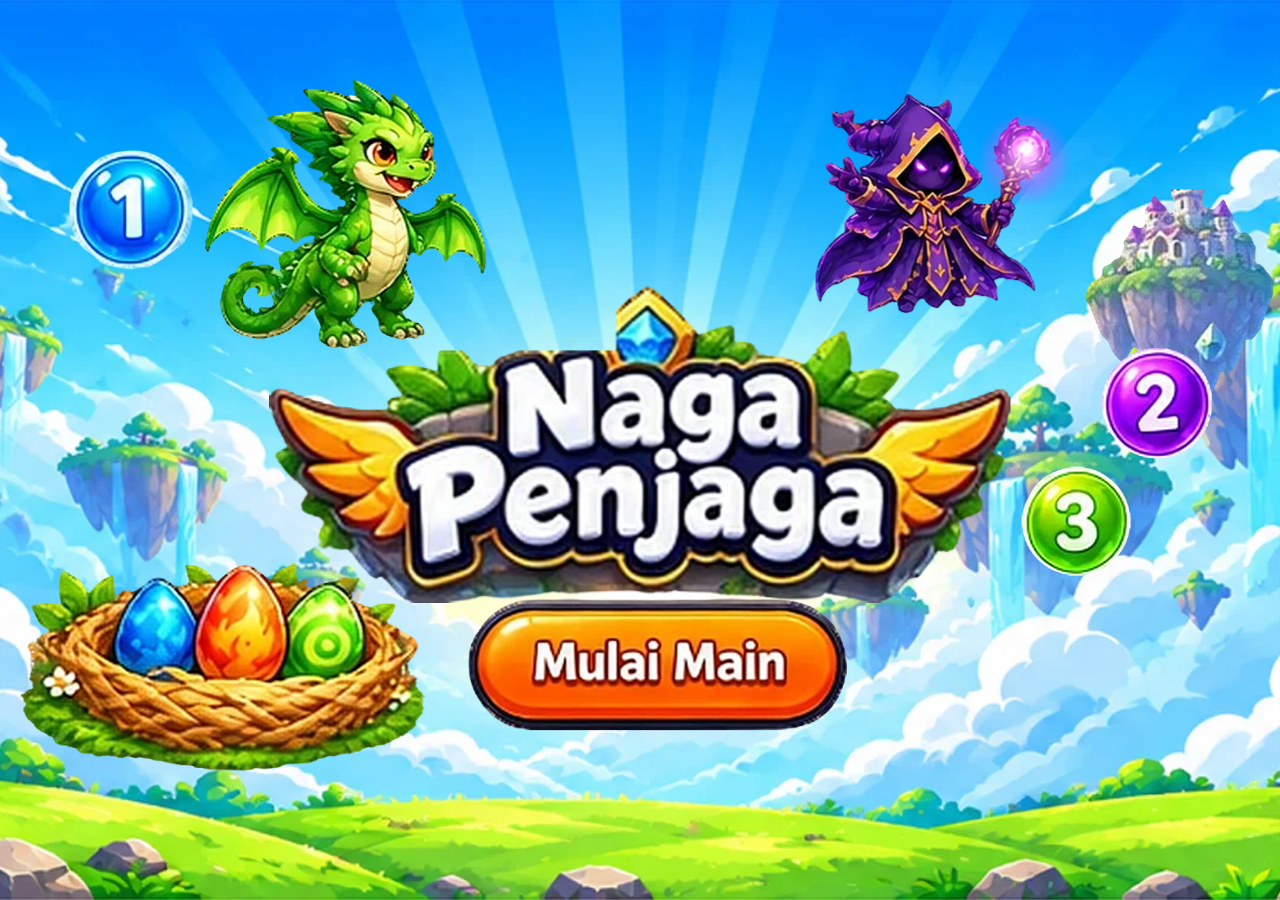
==== commit e1dd8793: "Layar judul elemen: elemen diperbesar 2,5x dan dipertajam, naga dan penyihir digeser agar tidak tert" ====
--- a/index.html
+++ b/index.html
@@ -508,8 +508,8 @@
 var SPLASH_SUSUNAN = {
   sedang: { ref: 1089 / 638, jangkar: 'tengah', e: {
     'pulau-kastil': { x: 0.921, y: 0.301, lebar: 0.149 },
-    'naga':         { x: 0.339, y: 0.277, lebar: 0.275 },
-    'penyihir':     { x: 0.682, y: 0.320, lebar: 0.197 },
+    'naga':         { x: 0.270, y: 0.185, lebar: 0.220 },
+    'penyihir':     { x: 0.730, y: 0.170, lebar: 0.185 },
     'bola-1':       { x: 0.102, y: 0.180, lebar: 0.100 },
     'bola-2':       { x: 0.904, y: 0.437, lebar: 0.088 },
     'bola-3':       { x: 0.841, y: 0.595, lebar: 0.085 },
@@ -517,10 +517,10 @@
     'logo':         { x: 0.500, y: 0.492, lebar: 0.579 },
     'tombol':       { x: 0.513, y: 0.785, lebar: 0.297 } } },
   tegak: { ref: 489 / 708, jangkar: 'bawah', e: {
-    'naga':         { x: 0.347, y: 0.314, lebar: 0.550 },
-    'penyihir':     { x: 0.731, y: 0.323, lebar: 0.313 },
-    'bola-1':       { x: 0.131, y: 0.129, lebar: 0.188 },
-    'bola-2':       { x: 0.858, y: 0.107, lebar: 0.178 },
+    'naga':         { x: 0.300, y: 0.270, lebar: 0.400 },
+    'penyihir':     { x: 0.740, y: 0.250, lebar: 0.280 },
+    'bola-1':       { x: 0.131, y: 0.085, lebar: 0.188 },
+    'bola-2':       { x: 0.858, y: 0.085, lebar: 0.178 },
     'bola-3':       { x: 0.904, y: 0.701, lebar: 0.147 },
     'telur-sarang': { x: 0.503, y: 0.894, lebar: 0.585 },
     'logo':         { x: 0.496, y: 0.530, lebar: 0.947 },
